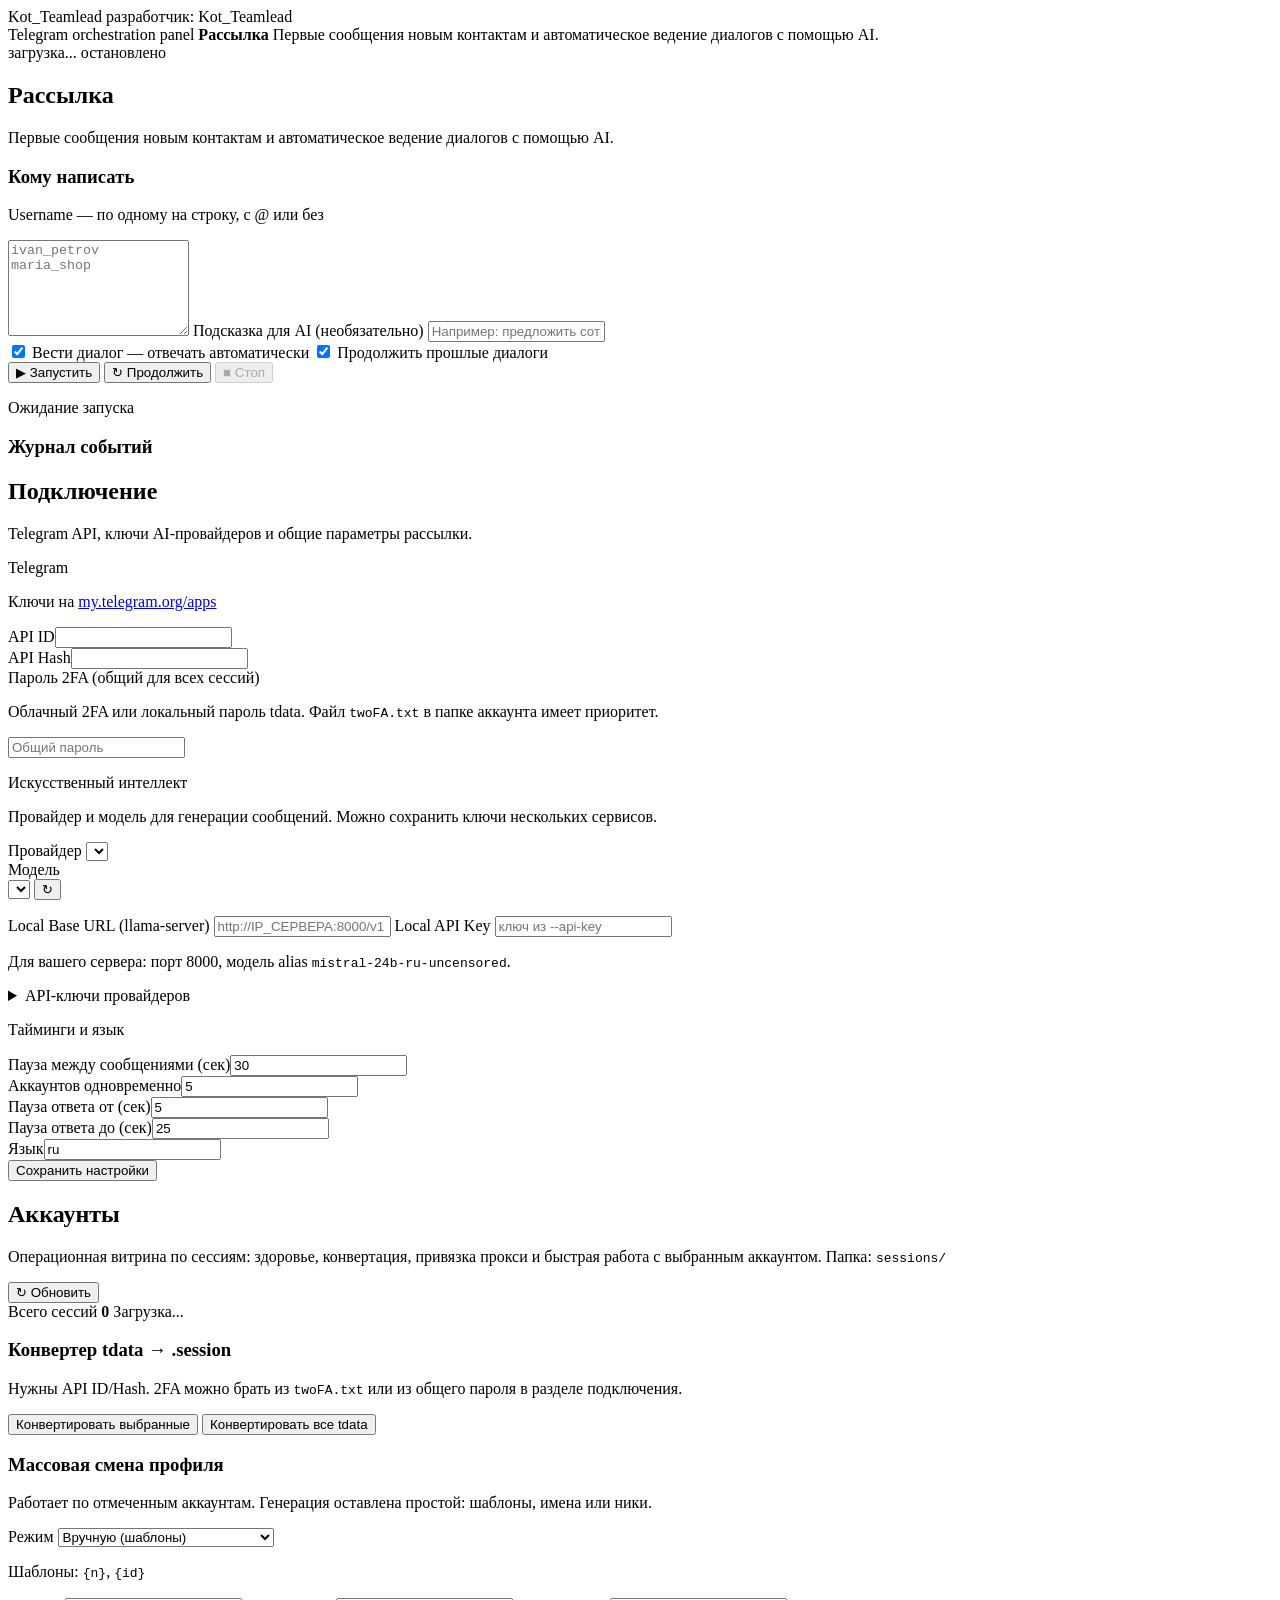
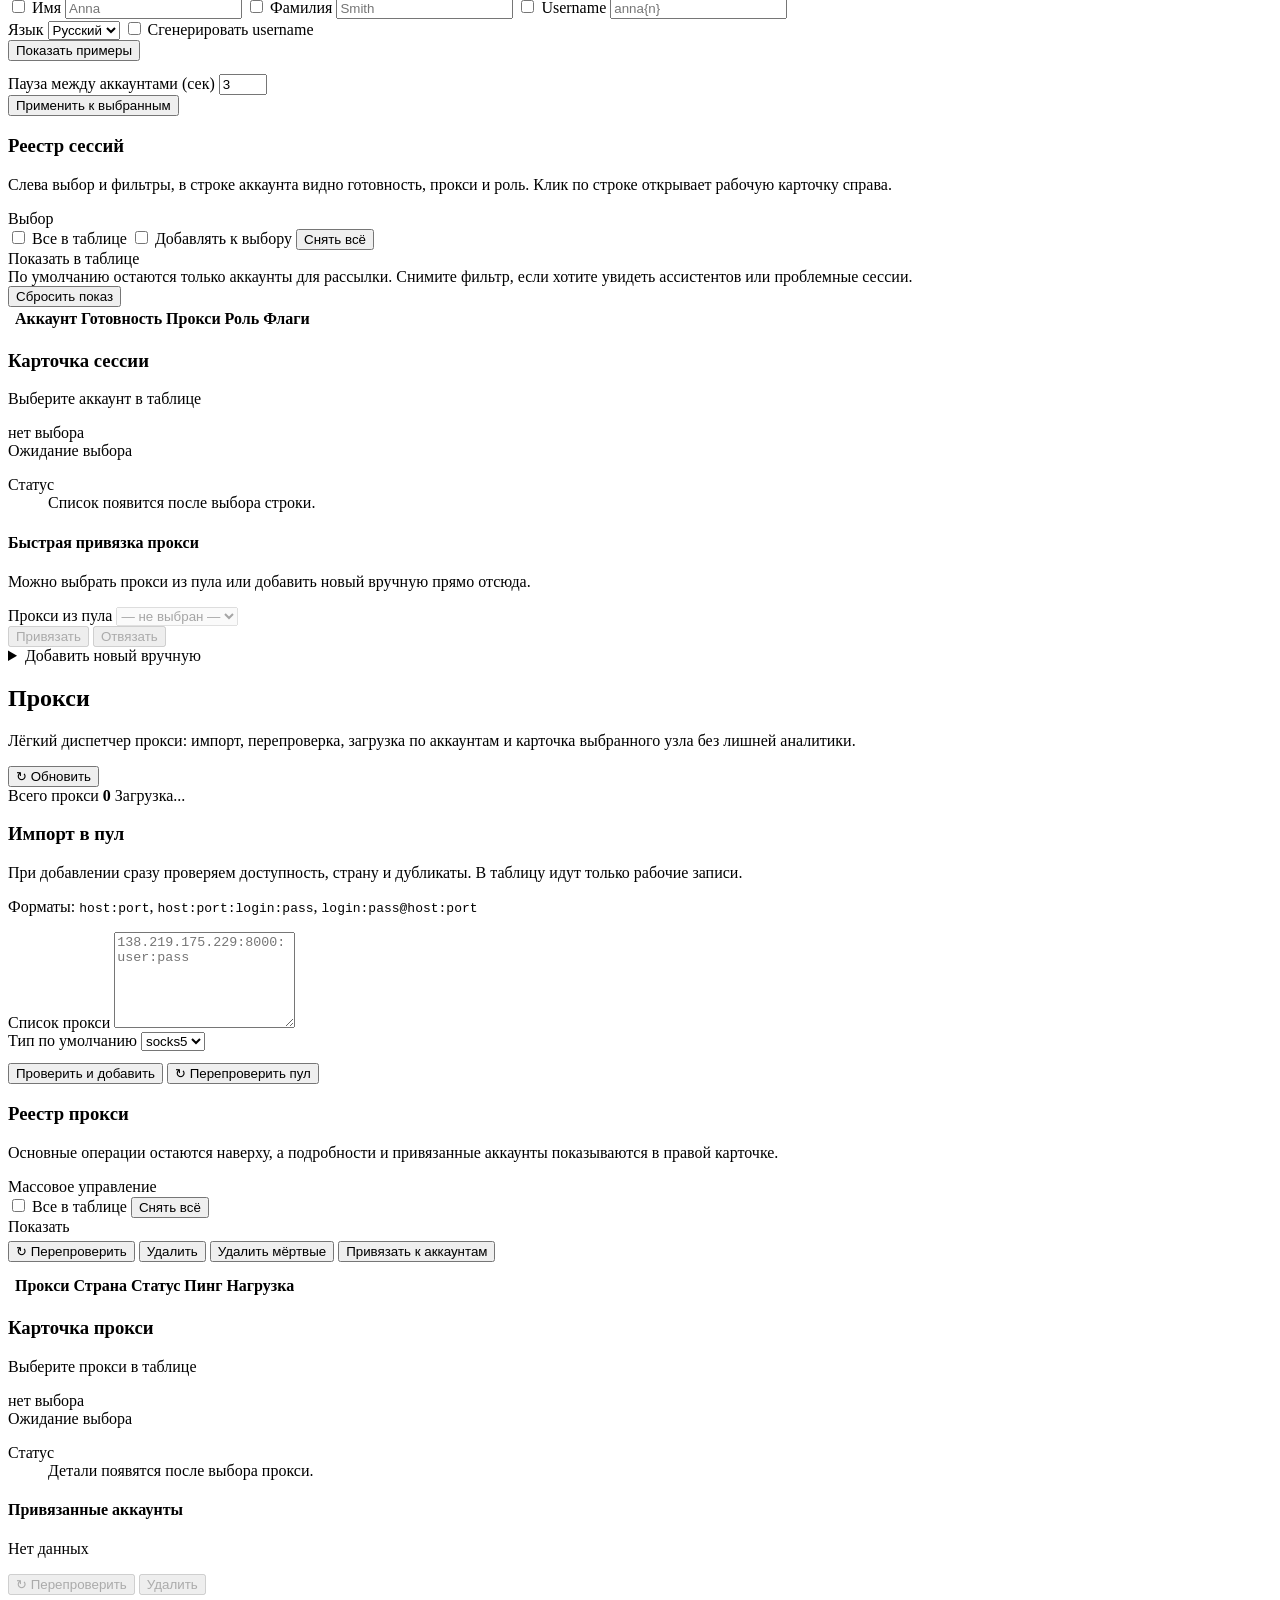
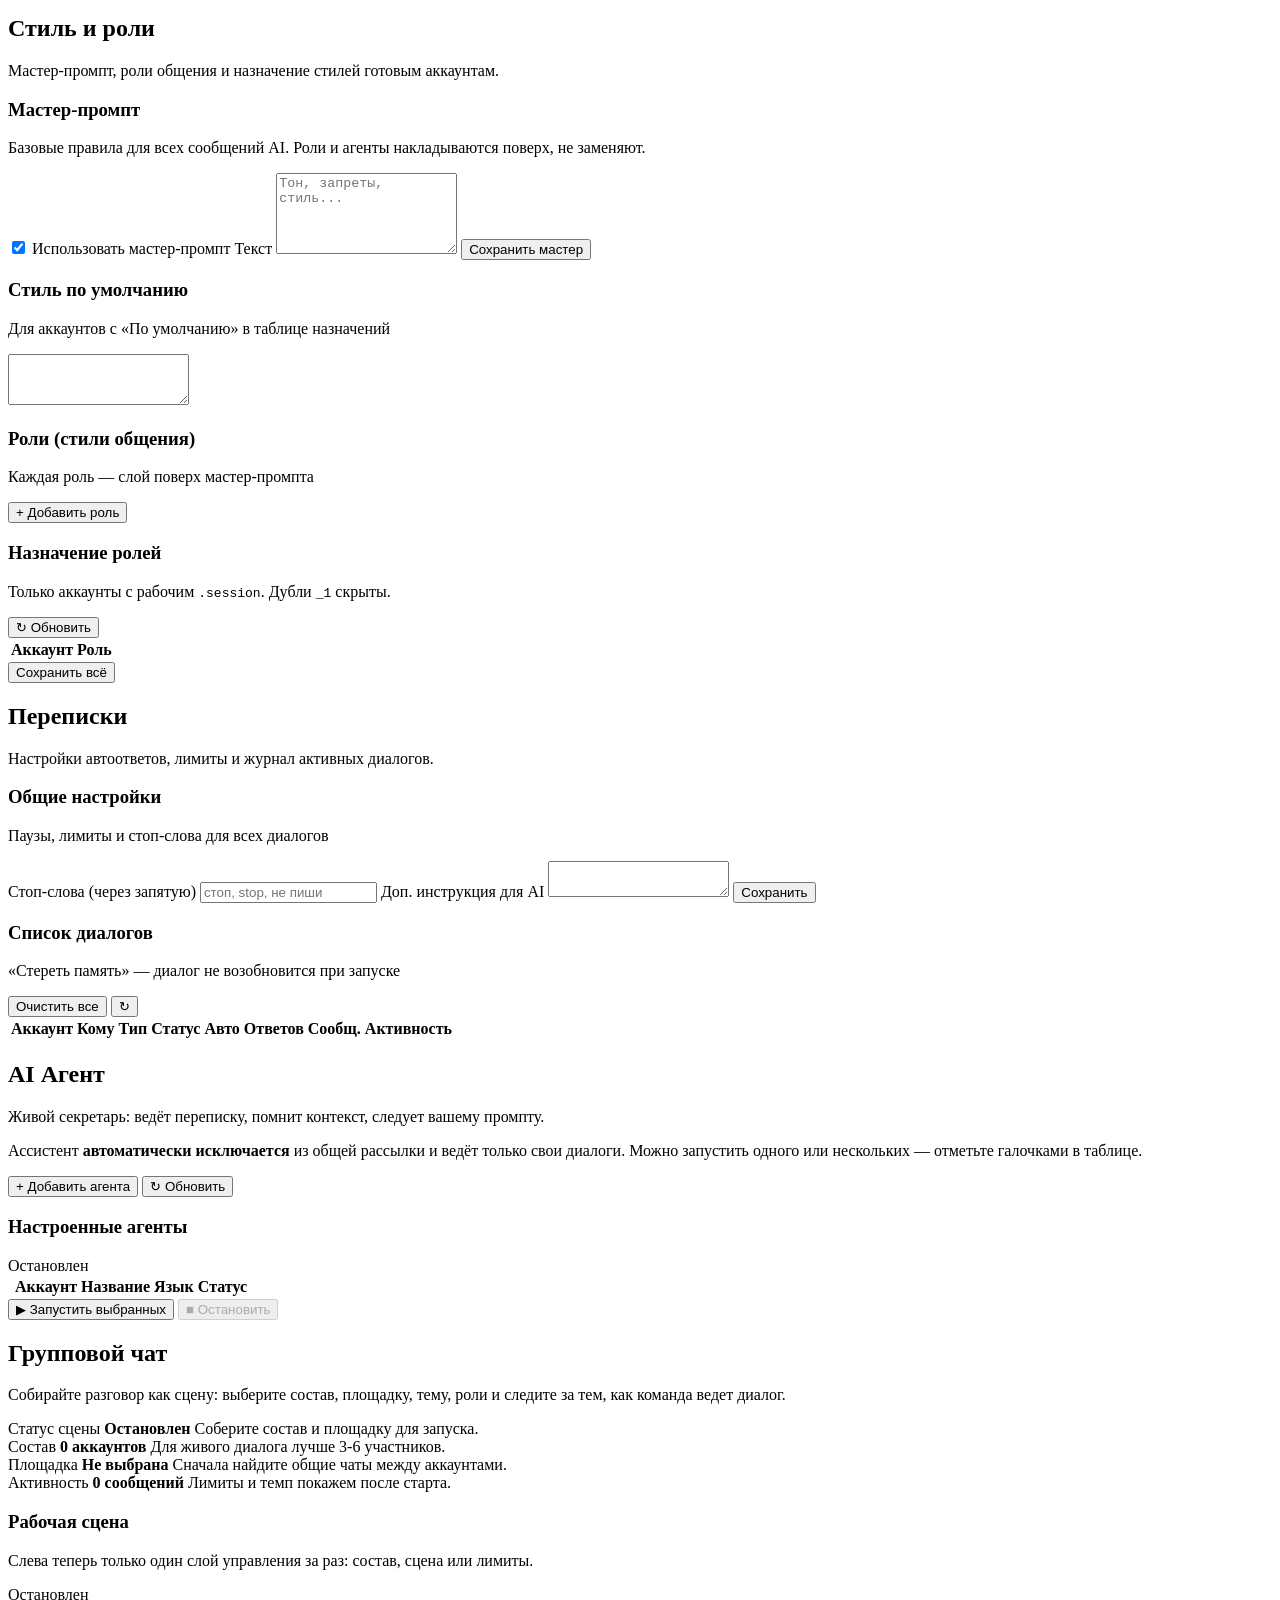
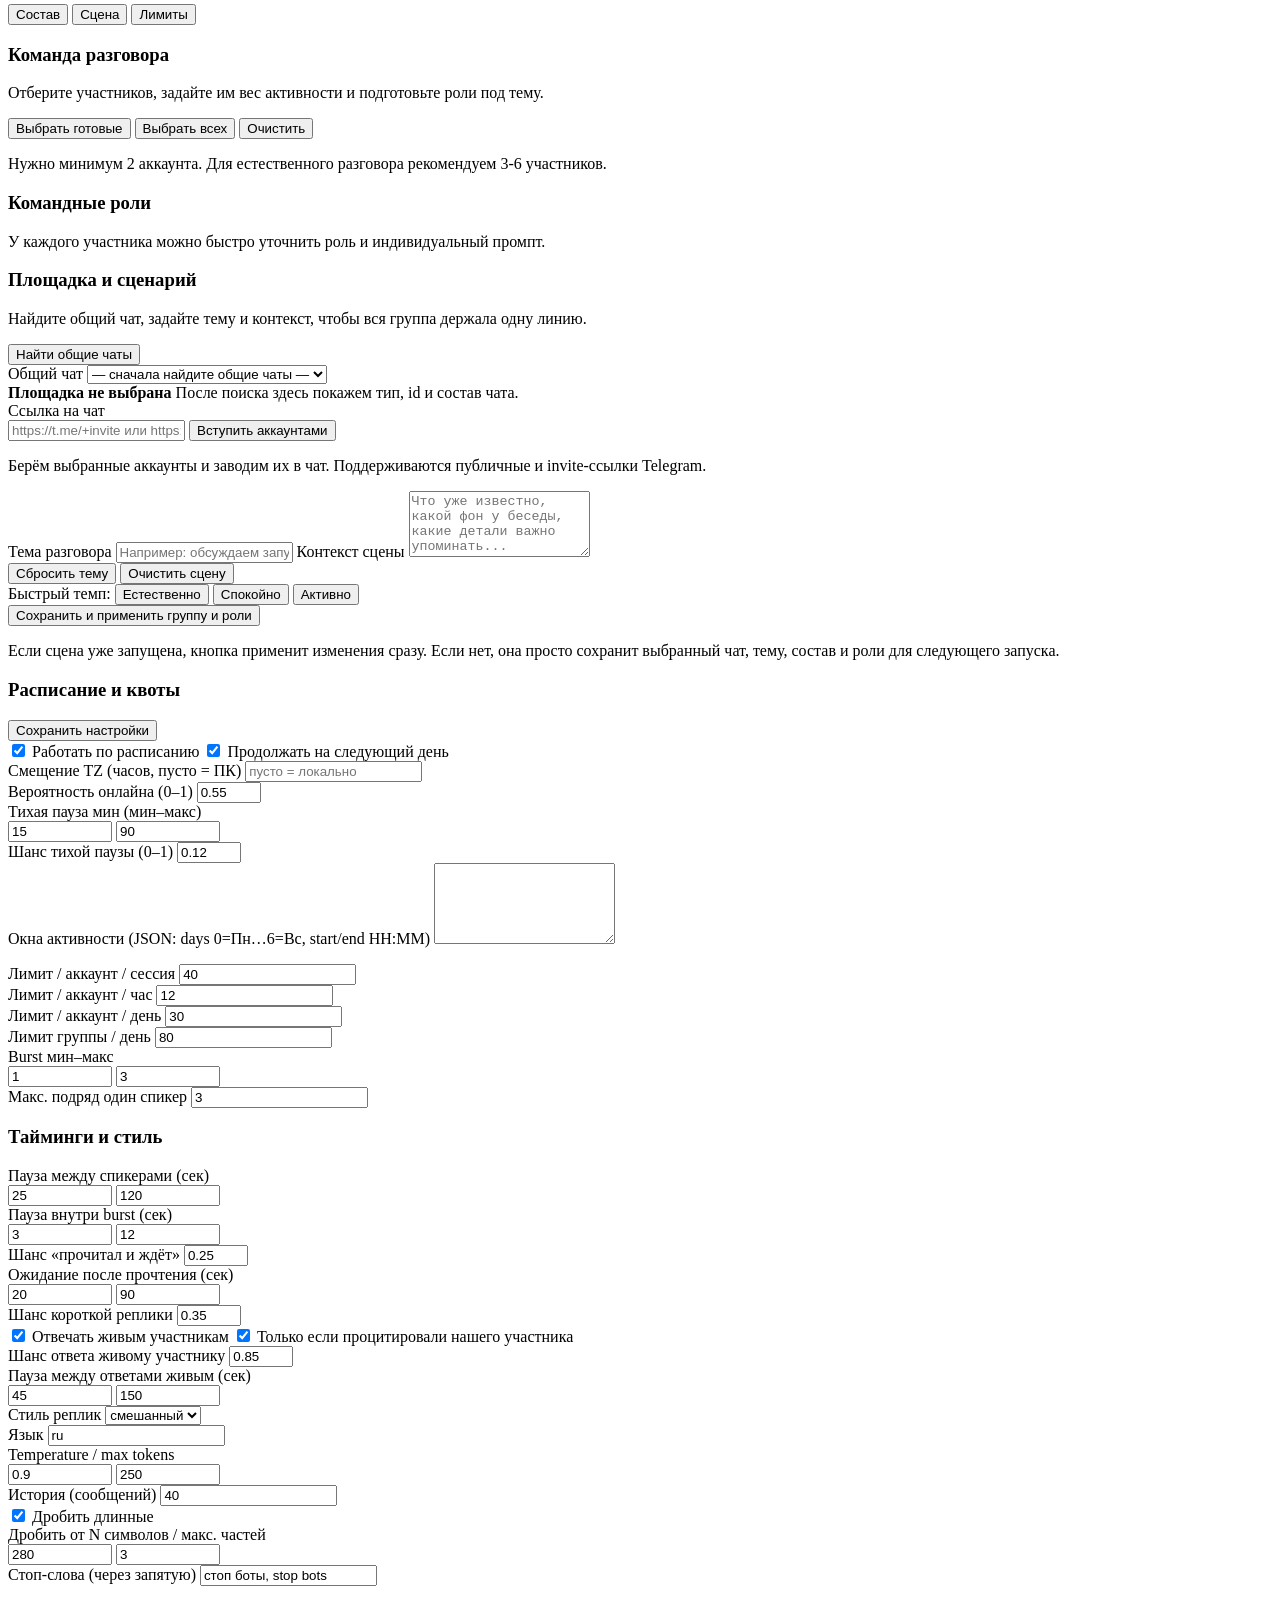
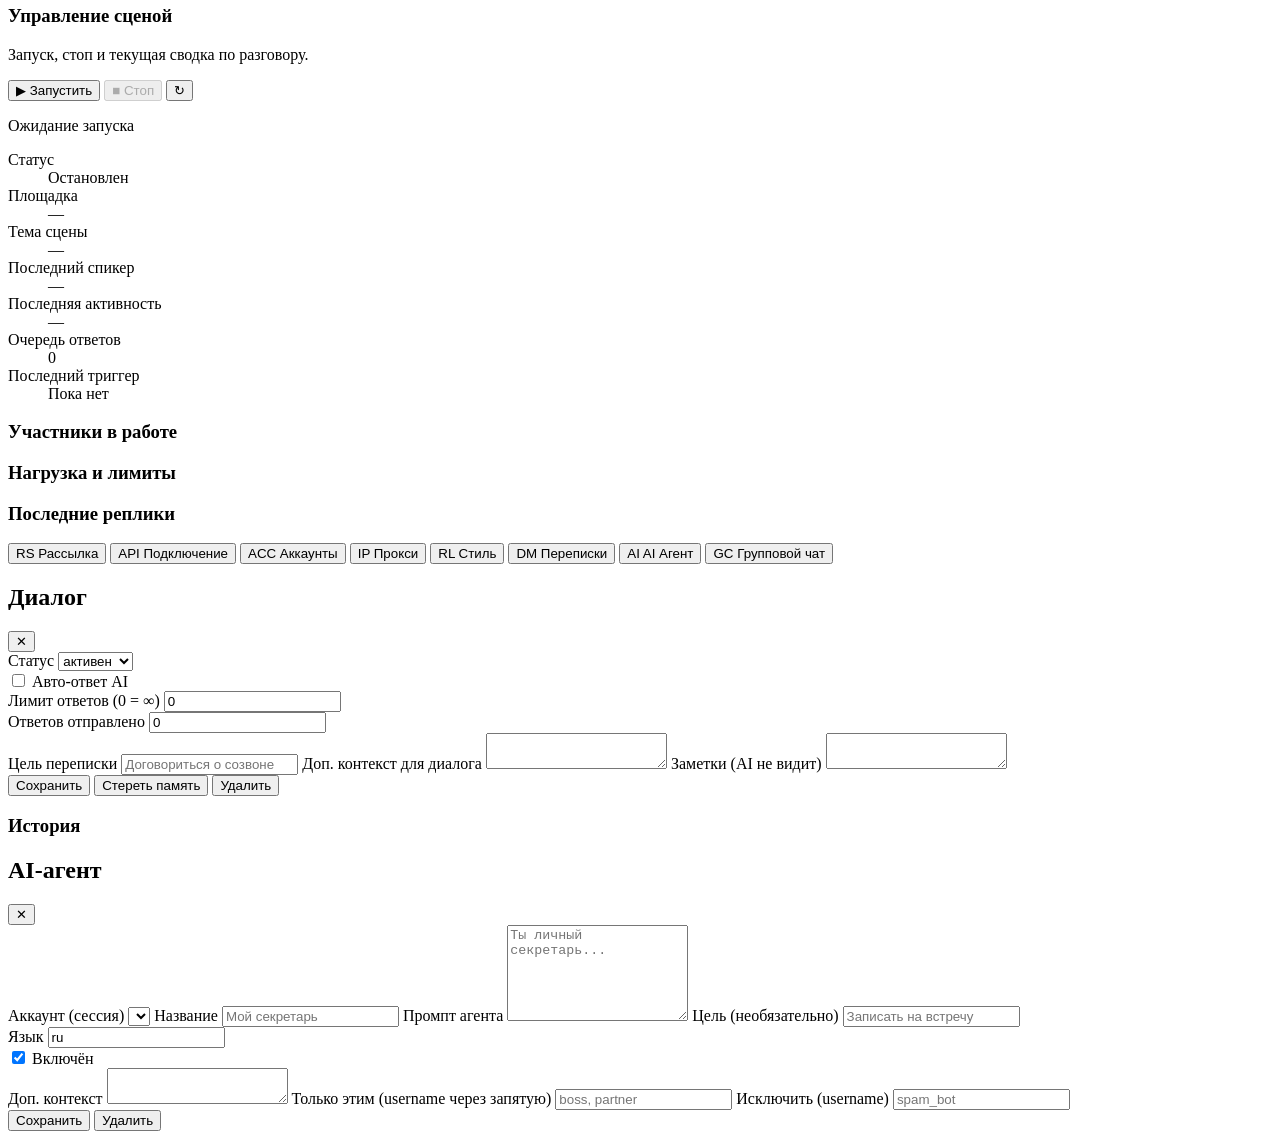
==== web/panel/index.html @ 957a6375 "Split group chat workspace into lighter subsections" ====
<!DOCTYPE html>
<html lang="ru">
<head>
  <meta charset="UTF-8">
  <meta name="viewport" content="width=device-width, initial-scale=1">
  <title>Kot_Teamlead — Telegram панель</title>
  <link rel="stylesheet" href="/static/style.css">
</head>
<body class="app">
  <header class="app-header">
    <div class="header-brand">
      <div class="brand-text">
        <span class="brand-name">Kot_Teamlead</span>
        <span class="brand-dev">разработчик: Kot_Teamlead</span>
      </div>
    </div>

    <div class="header-copy">
      <span class="page-kicker">Telegram orchestration panel</span>
      <strong id="pageTitle">Рассылка</strong>
      <span id="pageLead">Первые сообщения новым контактам и автоматическое ведение диалогов с помощью AI.</span>
    </div>

    <div class="header-meta">
      <span class="header-status" id="statusBar">загрузка...</span>
      <span class="status-pill" id="runBadge">остановлено</span>
    </div>
  </header>

  <main class="content">
      <!-- Рассылка -->
      <section class="panel active" id="panel-outreach" data-title="Рассылка">
        <header class="page-header">
          <h2>Рассылка</h2>
          <p class="lead">Первые сообщения новым контактам и автоматическое ведение диалогов с помощью AI.</p>
        </header>
        <div class="page-grid page-grid-2">
          <div class="card card-accent">
            <div class="card-header">
              <div>
                <h3>Кому написать</h3>
                <p class="hint">Username — по одному на строку, с @ или без</p>
              </div>
            </div>
            <textarea id="targets" rows="6" placeholder="ivan_petrov&#10;maria_shop"></textarea>
            <label class="label">Подсказка для AI (необязательно)</label>
            <input type="text" id="extraContext" placeholder="Например: предложить сотрудничество">
            <div class="checks">
              <label><input type="checkbox" id="enableDialog" checked> Вести диалог — отвечать автоматически</label>
              <label><input type="checkbox" id="resumeExisting" checked> Продолжить прошлые диалоги</label>
            </div>
            <div class="btn-row">
              <button class="btn primary" id="btnStart">▶ Запустить</button>
              <button class="btn ghost" id="btnResume">↻ Продолжить</button>
              <button class="btn danger" id="btnStop" disabled>■ Стоп</button>
            </div>
            <p class="stats" id="engineStats">Ожидание запуска</p>
          </div>
          <div class="card">
            <div class="card-header">
              <h3>Журнал событий</h3>
            </div>
            <pre id="logBox"></pre>
          </div>
        </div>
      </section>

      <!-- Подключение -->
      <section class="panel" id="panel-connect" data-title="Подключение">
        <header class="page-header">
          <h2>Подключение</h2>
          <p class="lead">Telegram API, ключи AI-провайдеров и общие параметры рассылки.</p>
        </header>
        <div class="page-grid">
          <div class="card">
            <p class="section-label">Telegram</p>
            <p class="hint">Ключи на <a href="https://my.telegram.org/apps" target="_blank">my.telegram.org/apps</a></p>
            <div class="grid2">
              <div><label class="label">API ID</label><input type="number" id="apiId"></div>
              <div><label class="label">API Hash</label><input type="text" id="apiHash"></div>
            </div>
            <label class="label">Пароль 2FA (общий для всех сессий)</label>
            <p class="hint">Облачный 2FA или локальный пароль tdata. Файл <code>twoFA.txt</code> в папке аккаунта имеет приоритет.</p>
            <input type="password" id="telegram2fa" placeholder="Общий пароль" autocomplete="off">
          </div>

          <div class="card card-violet">
            <p class="section-label">Искусственный интеллект</p>
            <p class="hint">Провайдер и модель для генерации сообщений. Можно сохранить ключи нескольких сервисов.</p>
            <div class="grid2">
              <div>
                <label class="label">Провайдер</label>
                <select id="llmProvider"></select>
              </div>
              <div>
                <label class="label">Модель</label>
                <div class="row-inline">
                  <select id="llmModel"></select>
                  <button type="button" class="btn btn-sm ghost" id="btnRefreshModels" title="Обновить с API">↻</button>
                </div>
              </div>
            </div>
            <p class="hint" id="llmModelHint"></p>
            <div id="localLlmBox" class="hidden" style="margin:0.75rem 0">
              <label class="label">Local Base URL (llama-server)</label>
              <input type="text" id="localBaseUrl" placeholder="http://IP_СЕРВЕРА:8000/v1">
              <label class="label">Local API Key</label>
              <input type="password" id="localKey" autocomplete="off" placeholder="ключ из --api-key">
              <p class="hint">Для вашего сервера: порт 8000, модель alias <code>mistral-24b-ru-uncensored</code>.</p>
            </div>
            <details class="llm-keys">
              <summary>API-ключи провайдеров</summary>
              <div class="grid2 llm-keys-grid">
                <div><label class="label">Grok (xAI)</label><input type="password" id="grokKey" autocomplete="off"></div>
                <div><label class="label">OpenAI</label><input type="password" id="openaiKey" autocomplete="off"></div>
                <div><label class="label">Google Gemini</label><input type="password" id="geminiKey" autocomplete="off"></div>
                <div><label class="label">Anthropic Claude</label><input type="password" id="anthropicKey" autocomplete="off"></div>
                <div><label class="label">DeepSeek</label><input type="password" id="deepseekKey" autocomplete="off"></div>
                <div><label class="label">OpenRouter</label><input type="password" id="openrouterKey" autocomplete="off"></div>
              </div>
            </details>
            <input type="hidden" id="grokModel">
          </div>

          <div class="card">
            <p class="section-label">Тайминги и язык</p>
            <div class="grid2">
              <div><label class="label">Пауза между сообщениями (сек)</label><input type="number" id="delayMsg" value="30"></div>
              <div><label class="label">Аккаунтов одновременно</label><input type="number" id="concurrent" value="5"></div>
              <div><label class="label">Пауза ответа от (сек)</label><input type="number" id="replyMin" value="5"></div>
              <div><label class="label">Пауза ответа до (сек)</label><input type="number" id="replyMax" value="25"></div>
              <div><label class="label">Язык</label><input type="text" id="language" value="ru"></div>
            </div>
            <div class="btn-row">
              <button class="btn primary" id="btnSaveConfig">Сохранить настройки</button>
            </div>
            <p id="configMsg" class="msg"></p>
          </div>
        </div>
      </section>

      <!-- Аккаунты -->
      <section class="panel" id="panel-accounts" data-title="Аккаунты">
        <header class="page-header">
          <div class="row-between" style="width:100%">
            <div>
              <h2>Аккаунты</h2>
              <p class="lead">Операционная витрина по сессиям: здоровье, конвертация, привязка прокси и быстрая работа с выбранным аккаунтом. Папка: <code id="sessionsPath">sessions/</code></p>
            </div>
            <button class="btn ghost" id="btnRefreshAccounts">↻ Обновить</button>
          </div>
        </header>

        <div class="page-grid">
          <div class="summary-strip" id="accountsSummary">
            <div class="summary-card">
              <span class="summary-label">Всего сессий</span>
              <strong class="summary-value">0</strong>
              <span class="summary-note">Загрузка...</span>
            </div>
          </div>

          <div class="dispatch-grid">
            <div class="card card-green card-nested">
              <div class="section-block-heading">
                <div>
                  <h3>Конвертер tdata → .session</h3>
                  <p class="hint">Нужны API ID/Hash. 2FA можно брать из <code>twoFA.txt</code> или из общего пароля в разделе подключения.</p>
                </div>
              </div>
              <div class="btn-row">
                <button class="btn primary" id="btnConvertSelected">Конвертировать выбранные</button>
                <button class="btn ghost" id="btnConvertAll">Конвертировать все tdata</button>
              </div>
              <p id="convertMsg" class="msg"></p>
            </div>

            <div class="card card-purple card-nested">
              <div class="section-block-heading">
                <div>
                  <h3>Массовая смена профиля</h3>
                  <p class="hint">Работает по отмеченным аккаунтам. Генерация оставлена простой: шаблоны, имена или ники.</p>
                </div>
              </div>
              <label class="label">Режим</label>
              <select id="profileGenerateMode">
                <option value="manual">Вручную (шаблоны)</option>
                <option value="names">Случайные имя + фамилия</option>
                <option value="nicks">Случайный ник (вместо имени)</option>
              </select>
              <div id="profileManualBlock">
                <p class="hint">Шаблоны: <code>{n}</code>, <code>{id}</code></p>
                <div class="profile-fields">
                  <label class="label inline-check"><input type="checkbox" id="profileChangeFirst"> Имя</label>
                  <input type="text" id="profileFirstName" placeholder="Anna">
                  <label class="label inline-check"><input type="checkbox" id="profileChangeLast"> Фамилия</label>
                  <input type="text" id="profileLastName" placeholder="Smith">
                  <label class="label inline-check"><input type="checkbox" id="profileChangeUsername"> Username</label>
                  <input type="text" id="profileUsername" placeholder="anna{n}">
                </div>
              </div>
              <div id="profileGenerateBlock" class="hidden">
                <label class="label">Язык</label>
                <select id="profileLang">
                  <option value="ru">Русский</option>
                  <option value="en">English</option>
                </select>
                <label class="label inline-check"><input type="checkbox" id="profileWithUsername"> Сгенерировать username</label>
                <div class="btn-row">
                  <button type="button" class="btn ghost" id="btnProfilePreview">Показать примеры</button>
                </div>
                <pre id="profilePreviewBox" class="profile-preview hidden"></pre>
              </div>
              <label class="label">Пауза между аккаунтами (сек)</label>
              <input type="number" id="profileDelay" value="3" min="2" max="60" style="max-width:6rem">
              <div class="btn-row">
                <button class="btn primary" id="btnBulkProfile">Применить к выбранным</button>
              </div>
              <p id="profileMsg" class="msg"></p>
            </div>
          </div>

          <div class="operations-shell">
            <div class="card operations-main">
              <div class="section-block-heading">
                <div>
                  <h3>Реестр сессий</h3>
                  <p class="hint">Слева выбор и фильтры, в строке аккаунта видно готовность, прокси и роль. Клик по строке открывает рабочую карточку справа.</p>
                </div>
              </div>

              <div class="accounts-toolbar">
                <div class="accounts-toolbar-block">
                  <span class="toolbar-label">Выбор</span>
                  <div class="accounts-toolbar-row">
                    <label class="inline-check"><input type="checkbox" id="chkSelectAllAccounts"> Все в таблице</label>
                    <label class="inline-check" title="Иначе новый фильтр заменяет выбор"><input type="checkbox" id="chkSelectAdditive"> Добавлять к выбору</label>
                    <button type="button" class="btn btn-sm ghost" id="btnClearAccountSelection">Снять всё</button>
                    <span class="accounts-selected-hint" id="accountsSelectedHint"></span>
                  </div>
                  <div class="filter-chips" id="accountSelectChips"></div>
                </div>
                <div class="accounts-toolbar-block">
                  <span class="toolbar-label">Показать в таблице</span>
                  <p class="hint" style="margin:0">По умолчанию остаются только аккаунты для рассылки. Снимите фильтр, если хотите увидеть ассистентов или проблемные сессии.</p>
                  <div class="filter-checks" id="accountViewFilters"></div>
                  <button type="button" class="btn btn-sm ghost" id="btnResetViewFilters">Сбросить показ</button>
                </div>
              </div>

              <div class="table-wrap operations-table">
                <table>
                  <thead><tr><th></th><th>Аккаунт</th><th>Готовность</th><th>Прокси</th><th>Роль</th><th>Флаги</th></tr></thead>
                  <tbody id="accountsTable"></tbody>
                </table>
              </div>
            </div>

            <aside class="card detail-card">
              <div class="detail-header">
                <div>
                  <h3>Карточка сессии</h3>
                  <p id="proxyAccountLabel" class="hint">Выберите аккаунт в таблице</p>
                </div>
                <span class="chip muted" id="sessionDetailBadge">нет выбора</span>
              </div>
              <div class="detail-badges" id="sessionDetailMeta">
                <span class="chip muted">Ожидание выбора</span>
              </div>
              <dl class="detail-list" id="sessionDetailList">
                <div><dt>Статус</dt><dd>Список появится после выбора строки.</dd></div>
              </dl>

              <div class="detail-section">
                <h4>Быстрая привязка прокси</h4>
                <p class="hint">Можно выбрать прокси из пула или добавить новый вручную прямо отсюда.</p>
              </div>
              <label class="label">Прокси из пула</label>
              <select id="proxyPoolSelect" disabled>
                <option value="">— не выбран —</option>
              </select>
              <div class="btn-row">
                <button class="btn primary" id="btnBindProxy" disabled>Привязать</button>
                <button class="btn ghost" id="btnClearProxy" disabled>Отвязать</button>
              </div>

              <details class="inline-details">
                <summary>Добавить новый вручную</summary>
                <label class="label">Тип</label>
                <select id="proxyType">
                  <option value="socks5">socks5</option>
                  <option value="socks4">socks4</option>
                  <option value="http">http</option>
                </select>
                <label class="label">Адрес</label>
                <input type="text" id="proxyHost" placeholder="127.0.0.1">
                <label class="label">Порт</label>
                <input type="number" id="proxyPort" placeholder="1080">
                <label class="label">Логин</label>
                <input type="text" id="proxyUser">
                <label class="label">Пароль</label>
                <input type="password" id="proxyPass">
                <div class="btn-row">
                  <button class="btn ghost" id="btnSaveProxy" disabled>Сохранить и привязать</button>
                </div>
              </details>
            </aside>
          </div>
        </div>
      </section>

      <!-- Прокси -->
      <section class="panel" id="panel-proxies" data-title="Прокси">
        <header class="page-header">
          <div class="row-between" style="width:100%">
            <div>
              <h2>Прокси</h2>
              <p class="lead">Лёгкий диспетчер прокси: импорт, перепроверка, загрузка по аккаунтам и карточка выбранного узла без лишней аналитики.</p>
            </div>
            <button class="btn ghost" id="btnRefreshProxyPool">↻ Обновить</button>
          </div>
        </header>

        <div class="page-grid">
          <div class="summary-strip" id="proxySummary">
            <div class="summary-card">
              <span class="summary-label">Всего прокси</span>
              <strong class="summary-value">0</strong>
              <span class="summary-note">Загрузка...</span>
            </div>
          </div>

          <div class="card card-green">
            <div class="section-block-heading">
              <div>
                <h3>Импорт в пул</h3>
                <p class="hint">При добавлении сразу проверяем доступность, страну и дубликаты. В таблицу идут только рабочие записи.</p>
              </div>
            </div>
            <p class="hint">Форматы: <code>host:port</code>, <code>host:port:login:pass</code>, <code>login:pass@host:port</code></p>
            <div class="grid2">
              <div>
                <label class="label">Список прокси</label>
                <textarea id="proxyPoolImport" rows="6" placeholder="138.219.175.229:8000:user:pass"></textarea>
              </div>
              <div>
                <label class="label">Тип по умолчанию</label>
                <select id="proxyPoolType">
                  <option value="socks5">socks5</option>
                  <option value="socks4">socks4</option>
                  <option value="http">http</option>
                </select>
                <div class="btn-row" style="margin-top:0.75rem">
                  <button class="btn primary" id="btnImportProxyPool">Проверить и добавить</button>
                  <button class="btn ghost" id="btnRecheckProxyPool">↻ Перепроверить пул</button>
                </div>
                <p id="proxyPoolMsg" class="msg"></p>
              </div>
            </div>
          </div>

          <div class="operations-shell">
            <div class="card operations-main">
              <div class="section-block-heading">
                <div>
                  <h3>Реестр прокси</h3>
                  <p class="hint">Основные операции остаются наверху, а подробности и привязанные аккаунты показываются в правой карточке.</p>
                </div>
              </div>

              <div class="accounts-toolbar proxy-pool-toolbar" style="margin:0;padding:0;border:none;background:transparent">
                <div class="accounts-toolbar-block">
                  <span class="toolbar-label">Массовое управление</span>
                  <div class="accounts-toolbar-row">
                    <label class="inline-check"><input type="checkbox" id="chkSelectAllProxies"> Все в таблице</label>
                    <button type="button" class="btn btn-sm ghost" id="btnClearProxySelection">Снять всё</button>
                    <span class="accounts-selected-hint" id="proxySelectedHint"></span>
                  </div>
                  <div class="filter-chips" id="proxySelectChips"></div>
                </div>
                <div class="accounts-toolbar-block">
                  <span class="toolbar-label">Показать</span>
                  <div class="filter-checks" id="proxyViewFilters"></div>
                  <div class="btn-row" style="margin:0.35rem 0 0">
                    <button type="button" class="btn btn-sm ghost" id="btnProxyRecheckSelected">↻ Перепроверить</button>
                    <button type="button" class="btn btn-sm danger" id="btnProxyDeleteSelected">Удалить</button>
                    <button type="button" class="btn btn-sm danger" id="btnProxyPurgeDead">Удалить мёртвые</button>
                    <button type="button" class="btn btn-sm primary" id="btnProxyAutoBind">Привязать к аккаунтам</button>
                  </div>
                </div>
              </div>

              <div class="table-wrap operations-table" style="margin-top:0.75rem">
                <table>
                  <thead>
                    <tr><th></th><th>Прокси</th><th>Страна</th><th>Статус</th><th>Пинг</th><th>Нагрузка</th><th></th></tr>
                  </thead>
                  <tbody id="proxyPoolTable"></tbody>
                </table>
              </div>
            </div>

            <aside class="card detail-card">
              <div class="detail-header">
                <div>
                  <h3>Карточка прокси</h3>
                  <p class="hint" id="proxyDetailTitle">Выберите прокси в таблице</p>
                </div>
                <span class="chip muted" id="proxyDetailBadge">нет выбора</span>
              </div>
              <div class="detail-badges" id="proxyDetailMeta">
                <span class="chip muted">Ожидание выбора</span>
              </div>
              <dl class="detail-list" id="proxyDetailList">
                <div><dt>Статус</dt><dd>Детали появятся после выбора прокси.</dd></div>
              </dl>
              <div class="detail-section">
                <h4>Привязанные аккаунты</h4>
                <p class="hint" id="proxyDetailAccounts">Нет данных</p>
              </div>
              <div class="btn-row">
                <button type="button" class="btn ghost" id="btnProxyDetailRecheck" disabled>↻ Перепроверить</button>
                <button type="button" class="btn danger" id="btnProxyDetailDelete" disabled>Удалить</button>
              </div>
            </div>
          </div>
        </div>
      </section>

      <!-- Стиль -->
      <section class="panel" id="panel-roles" data-title="Стиль и роли">
        <header class="page-header">
          <h2>Стиль и роли</h2>
          <p class="lead">Мастер-промпт, роли общения и назначение стилей готовым аккаунтам.</p>
        </header>
        <div class="page-grid">
          <div class="card card-violet">
            <h3>Мастер-промпт</h3>
            <p class="hint">Базовые правила для всех сообщений AI. Роли и агенты накладываются поверх, не заменяют.</p>
            <label class="inline-check"><input type="checkbox" id="masterEnabled" checked> Использовать мастер-промпт</label>
            <label class="label">Текст</label>
            <textarea id="masterPrompt" rows="5" placeholder="Тон, запреты, стиль..."></textarea>
            <button class="btn primary" id="btnSaveMaster">Сохранить мастер</button>
            <p id="masterMsg" class="msg"></p>
          </div>

          <div class="card">
            <h3>Стиль по умолчанию</h3>
            <p class="hint">Для аккаунтов с «По умолчанию» в таблице назначений</p>
            <textarea id="defaultRole" rows="3"></textarea>
          </div>

          <div class="card">
            <div class="card-header">
              <div>
                <h3>Роли (стили общения)</h3>
                <p class="hint">Каждая роль — слой поверх мастер-промпта</p>
              </div>
              <button class="btn ghost" id="btnAddGroup">+ Добавить роль</button>
            </div>
            <div id="roleGroups"></div>
          </div>

          <div class="card">
            <div class="card-header">
              <div>
                <h3>Назначение ролей</h3>
                <p class="hint">Только аккаунты с рабочим <code>.session</code>. Дубли <code>_1</code> скрыты.</p>
              </div>
              <button class="btn ghost" id="btnRefreshRoleAssign">↻ Обновить</button>
            </div>
            <div class="table-wrap">
              <table>
                <thead><tr><th>Аккаунт</th><th>Роль</th></tr></thead>
                <tbody id="roleAssignTable"></tbody>
              </table>
            </div>
            <div class="btn-row">
              <button class="btn primary" id="btnSaveRoles">Сохранить всё</button>
            </div>
            <p id="rolesMsg" class="msg"></p>
          </div>
        </div>
      </section>

      <!-- Переписки -->
      <section class="panel" id="panel-dialogs" data-title="Переписки">
        <header class="page-header">
          <h2>Переписки</h2>
          <p class="lead">Настройки автоответов, лимиты и журнал активных диалогов.</p>
        </header>
        <div class="page-grid">
          <div class="card">
            <h3>Общие настройки</h3>
            <p class="hint">Паузы, лимиты и стоп-слова для всех диалогов</p>
            <div class="grid2" id="dialogSettingsForm"></div>
            <label class="label">Стоп-слова (через запятую)</label>
            <input type="text" id="ignoreKeywords" placeholder="стоп, stop, не пиши">
            <label class="label">Доп. инструкция для AI</label>
            <textarea id="globalExtraPrompt" rows="2"></textarea>
            <button class="btn primary" id="btnSaveDialogSettings">Сохранить</button>
            <p id="dialogSettingsMsg" class="msg"></p>
          </div>

          <div class="card">
            <div class="card-header">
              <div>
                <h3>Список диалогов</h3>
                <p class="hint">«Стереть память» — диалог не возобновится при запуске</p>
              </div>
              <div class="btn-row" style="margin:0">
                <button class="btn danger btn-sm" id="btnClearAllDialogs">Очистить все</button>
                <button class="btn ghost btn-sm" id="btnRefreshDialogs">↻</button>
              </div>
            </div>
            <div class="table-wrap">
              <table>
                <thead>
                  <tr>
                    <th>Аккаунт</th><th>Кому</th><th>Тип</th><th>Статус</th><th>Авто</th>
                    <th>Ответов</th><th>Сообщ.</th><th>Активность</th><th></th>
                  </tr>
                </thead>
                <tbody id="dialogsTable"></tbody>
              </table>
            </div>
          </div>
        </div>
      </section>

      <!-- AI Агент -->
      <section class="panel" id="panel-agents" data-title="AI Агент">
        <header class="page-header">
          <h2>AI Агент</h2>
          <p class="lead">Живой секретарь: ведёт переписку, помнит контекст, следует вашему промпту.</p>
        </header>
        <div class="page-grid">
          <div class="card card-accent">
            <p class="hint">Ассистент <strong>автоматически исключается</strong> из общей рассылки и ведёт только свои диалоги. Можно запустить одного или нескольких — отметьте галочками в таблице.</p>
            <div class="btn-row">
              <button class="btn primary" id="btnAddAgent">+ Добавить агента</button>
              <button class="btn ghost" id="btnRefreshAgents">↻ Обновить</button>
            </div>
          </div>

          <div class="card">
            <div class="card-header">
              <div>
                <h3>Настроенные агенты</h3>
                <span class="chip" id="agentStats">Остановлен</span>
              </div>
            </div>
            <div class="table-wrap">
              <table>
                <thead>
                  <tr>
                    <th></th><th>Аккаунт</th><th>Название</th><th>Язык</th><th>Статус</th><th></th>
                  </tr>
                </thead>
                <tbody id="agentsTable"></tbody>
              </table>
            </div>
            <div class="btn-row">
              <button class="btn primary" id="btnStartAgents">▶ Запустить выбранных</button>
              <button class="btn danger" id="btnStopAgents" disabled>■ Остановить</button>
            </div>
            <p id="agentsMsg" class="msg"></p>
          </div>
        </div>
      </section>

      <!-- Групповой чат -->
      <section class="panel" id="panel-groupchat" data-title="Групповой чат">
        <header class="page-header">
          <h2>Групповой чат</h2>
          <p class="lead">Собирайте разговор как сцену: выберите состав, площадку, тему, роли и следите за тем, как команда ведет диалог.</p>
        </header>
        <div class="summary-strip">
          <article class="summary-card">
            <span class="summary-label">Статус сцены</span>
            <strong class="summary-value" id="groupChatSummaryStatus">Остановлен</strong>
            <span class="summary-note" id="groupChatSummaryStatusNote">Соберите состав и площадку для запуска.</span>
          </article>
          <article class="summary-card">
            <span class="summary-label">Состав</span>
            <strong class="summary-value" id="groupChatSummaryAccounts">0 аккаунтов</strong>
            <span class="summary-note" id="groupChatSummaryAccountsNote">Для живого диалога лучше 3-6 участников.</span>
          </article>
          <article class="summary-card">
            <span class="summary-label">Площадка</span>
            <strong class="summary-value" id="groupChatSummaryVenue">Не выбрана</strong>
            <span class="summary-note" id="groupChatSummaryVenueNote">Сначала найдите общие чаты между аккаунтами.</span>
          </article>
          <article class="summary-card">
            <span class="summary-label">Активность</span>
            <strong class="summary-value" id="groupChatSummaryVolume">0 сообщений</strong>
            <span class="summary-note" id="groupChatSummaryVolumeNote">Лимиты и темп покажем после старта.</span>
          </article>
        </div>

        <div class="operations-shell group-chat-shell">
          <div class="operations-main group-chat-main">
            <div class="card card-accent group-chat-overview">
              <div class="section-block-heading">
                <div>
                  <h3>Рабочая сцена</h3>
                  <p class="hint">Слева теперь только один слой управления за раз: состав, сцена или лимиты.</p>
                </div>
                <div class="detail-badges">
                  <span class="chip" id="groupChatStats">Остановлен</span>
                </div>
              </div>
              <div class="group-chat-subnav" id="groupChatSubnav">
                <button type="button" class="btn ghost active" data-gc-nav="team">Состав</button>
                <button type="button" class="btn ghost" data-gc-nav="scene">Сцена</button>
                <button type="button" class="btn ghost" data-gc-nav="limits">Лимиты</button>
              </div>
            </div>

            <div class="group-chat-section active" data-gc-section="team">
              <div class="card card-accent">
                <div class="section-block-heading">
                  <div>
                    <h3>Команда разговора</h3>
                    <p class="hint">Отберите участников, задайте им вес активности и подготовьте роли под тему.</p>
                  </div>
                </div>
                <div class="btn-row">
                  <button class="btn ghost" id="btnGroupChatSelectReady">Выбрать готовые</button>
                  <button class="btn ghost" id="btnGroupChatSelectAll">Выбрать всех</button>
                  <button class="btn ghost" id="btnGroupChatClearSelection">Очистить</button>
                </div>
                <p class="hint" id="groupChatSelectionHint">Нужно минимум 2 аккаунта. Для естественного разговора рекомендуем 3-6 участников.</p>
                <div class="group-chat-accounts-grid" id="groupChatAccountsGrid"></div>
              </div>

              <div class="card">
                <div class="section-block-heading">
                  <div>
                    <h3>Командные роли</h3>
                    <p class="hint">У каждого участника можно быстро уточнить роль и индивидуальный промпт.</p>
                  </div>
                </div>
                <div id="groupChatRolesBox"></div>
              </div>
            </div>

            <div class="group-chat-section" data-gc-section="scene">
              <div class="card">
                <div class="section-block-heading">
                  <div>
                    <h3>Площадка и сценарий</h3>
                    <p class="hint">Найдите общий чат, задайте тему и контекст, чтобы вся группа держала одну линию.</p>
                  </div>
                  <button class="btn ghost" id="btnFindCommonChats">Найти общие чаты</button>
                </div>
                <label class="label">Общий чат</label>
                <select id="groupChatSelect">
                  <option value="">— сначала найдите общие чаты —</option>
                </select>
                <div class="group-chat-venue-preview" id="groupChatVenueMeta">
                  <strong>Площадка не выбрана</strong>
                  <span>После поиска здесь покажем тип, id и состав чата.</span>
                </div>
                <label class="label">Ссылка на чат</label>
                <div class="btn-row">
                  <input type="text" id="groupChatJoinLink" placeholder="https://t.me/+invite или https://t.me/public_chat">
                  <button class="btn ghost" id="btnGroupChatJoinLink">Вступить аккаунтами</button>
                </div>
                <p class="hint">Берём выбранные аккаунты и заводим их в чат. Поддерживаются публичные и invite-ссылки Telegram.</p>
                <label class="label">Тема разговора</label>
                <input type="text" id="groupChatTopic" placeholder="Например: обсуждаем запуск продукта">
                <label class="label">Контекст сцены</label>
                <textarea id="groupChatExtra" rows="4" placeholder="Что уже известно, какой фон у беседы, какие детали важно упоминать..."></textarea>
                <div class="btn-row">
                  <button type="button" class="btn ghost" id="btnGroupChatResetTopic">Сбросить тему</button>
                  <button type="button" class="btn ghost" id="btnGroupChatClearScene">Очистить сцену</button>
                </div>
                <div class="group-chat-presets">
                  <span class="hint">Быстрый темп:</span>
                  <button type="button" class="btn ghost gc-preset" data-preset="natural">Естественно</button>
                  <button type="button" class="btn ghost gc-preset" data-preset="calm">Спокойно</button>
                  <button type="button" class="btn ghost gc-preset" data-preset="active">Активно</button>
                </div>
                <div class="btn-row">
                  <button type="button" class="btn primary" id="btnApplyGroupChatScene">Сохранить и применить группу и роли</button>
                </div>
                <p class="hint">Если сцена уже запущена, кнопка применит изменения сразу. Если нет, она просто сохранит выбранный чат, тему, состав и роли для следующего запуска.</p>
              </div>
            </div>

            <div class="group-chat-section" data-gc-section="limits">
              <div class="page-grid">
                <div class="card">
                  <div class="card-header">
                    <h3>Расписание и квоты</h3>
                    <button class="btn btn-sm primary" id="btnSaveGroupChatSettings">Сохранить настройки</button>
                  </div>
                  <div class="grid2">
                    <label class="inline-check"><input type="checkbox" id="gc_use_schedule" checked> Работать по расписанию</label>
                    <label class="inline-check"><input type="checkbox" id="gc_resume_next_day" checked> Продолжать на следующий день</label>
                    <div>
                      <label class="label">Смещение TZ (часов, пусто = ПК)</label>
                      <input type="number" id="gc_timezone_offset_hours" step="0.5" placeholder="пусто = локально">
                    </div>
                    <div>
                      <label class="label">Вероятность онлайна (0–1)</label>
                      <input type="number" id="gc_online_probability" min="0" max="1" step="0.05" value="0.55">
                    </div>
                    <div>
                      <label class="label">Тихая пауза мин (мин–макс)</label>
                      <div class="btn-row">
                        <input type="number" id="gc_quiet_break_min_min" value="15" style="width:6rem">
                        <input type="number" id="gc_quiet_break_max_min" value="90" style="width:6rem">
                      </div>
                    </div>
                    <div>
                      <label class="label">Шанс тихой паузы (0–1)</label>
                      <input type="number" id="gc_quiet_break_chance" min="0" max="1" step="0.01" value="0.12">
                    </div>
                  </div>
                  <label class="label">Окна активности (JSON: days 0=Пн…6=Вс, start/end HH:MM)</label>
                  <textarea id="gc_activity_windows" rows="5"></textarea>
                  <div class="grid2" style="margin-top:1rem">
                    <div>
                      <label class="label">Лимит / аккаунт / сессия</label>
                      <input type="number" id="gc_max_messages_per_account_session" value="40">
                    </div>
                    <div>
                      <label class="label">Лимит / аккаунт / час</label>
                      <input type="number" id="gc_max_messages_per_account_hour" value="12">
                    </div>
                    <div>
                      <label class="label">Лимит / аккаунт / день</label>
                      <input type="number" id="gc_max_messages_per_account_day" value="30">
                    </div>
                    <div>
                      <label class="label">Лимит группы / день</label>
                      <input type="number" id="gc_max_messages_group_day" value="80">
                    </div>
                    <div>
                      <label class="label">Burst мин–макс</label>
                      <div class="btn-row">
                        <input type="number" id="gc_burst_min" value="1" style="width:6rem">
                        <input type="number" id="gc_burst_max" value="3" style="width:6rem">
                      </div>
                    </div>
                    <div>
                      <label class="label">Макс. подряд один спикер</label>
                      <input type="number" id="gc_max_consecutive_same_speaker" value="3">
                    </div>
                  </div>
                </div>

                <div class="card">
                  <div class="card-header"><h3>Тайминги и стиль</h3></div>
                  <div class="grid2">
                    <div>
                      <label class="label">Пауза между спикерами (сек)</label>
                      <div class="btn-row">
                        <input type="number" id="gc_delay_between_speakers_min_sec" value="25" style="width:6rem">
                        <input type="number" id="gc_delay_between_speakers_max_sec" value="120" style="width:6rem">
                      </div>
                    </div>
                    <div>
                      <label class="label">Пауза внутри burst (сек)</label>
                      <div class="btn-row">
                        <input type="number" id="gc_delay_within_burst_min_sec" value="3" style="width:6rem">
                        <input type="number" id="gc_delay_within_burst_max_sec" value="12" style="width:6rem">
                      </div>
                    </div>
                    <div>
                      <label class="label">Шанс «прочитал и ждёт»</label>
                      <input type="number" id="gc_read_and_wait_chance" min="0" max="1" step="0.05" value="0.25">
                    </div>
                    <div>
                      <label class="label">Ожидание после прочтения (сек)</label>
                      <div class="btn-row">
                        <input type="number" id="gc_read_and_wait_min_sec" value="20" style="width:6rem">
                        <input type="number" id="gc_read_and_wait_max_sec" value="90" style="width:6rem">
                      </div>
                    </div>
                    <div>
                      <label class="label">Шанс короткой реплики</label>
                      <input type="number" id="gc_short_reply_chance" min="0" max="1" step="0.05" value="0.35">
                    </div>
                    <label class="inline-check"><input type="checkbox" id="gc_reply_to_humans_enabled" checked> Отвечать живым участникам</label>
                    <label class="inline-check"><input type="checkbox" id="gc_reply_to_humans_only_on_quote" checked> Только если процитировали нашего участника</label>
                    <div>
                      <label class="label">Шанс ответа живому участнику</label>
                      <input type="number" id="gc_reply_to_humans_chance" min="0" max="1" step="0.05" value="0.85">
                    </div>
                    <div>
                      <label class="label">Пауза между ответами живым (сек)</label>
                      <div class="btn-row">
                        <input type="number" id="gc_reply_to_humans_cooldown_min_sec" value="45" style="width:6rem">
                        <input type="number" id="gc_reply_to_humans_cooldown_max_sec" value="150" style="width:6rem">
                      </div>
                    </div>
                    <div>
                      <label class="label">Стиль реплик</label>
                      <select id="gc_reply_style">
                        <option value="mixed">смешанный</option>
                        <option value="short">короткие</option>
                        <option value="medium">средние</option>
                      </select>
                    </div>
                    <div>
                      <label class="label">Язык</label>
                      <input type="text" id="gc_language" value="ru">
                    </div>
                    <div>
                      <label class="label">Temperature / max tokens</label>
                      <div class="btn-row">
                        <input type="number" id="gc_temperature" step="0.1" value="0.9" style="width:6rem">
                        <input type="number" id="gc_max_tokens" value="250" style="width:6rem">
                      </div>
                    </div>
                    <div>
                      <label class="label">История (сообщений)</label>
                      <input type="number" id="gc_history_limit" value="40">
                    </div>
                    <div>
                      <label class="inline-check" style="margin-top:1.5rem"><input type="checkbox" id="gc_split_long_messages" checked> Дробить длинные</label>
                    </div>
                    <div>
                      <label class="label">Дробить от N символов / макс. частей</label>
                      <div class="btn-row">
                        <input type="number" id="gc_split_at_chars" value="280" style="width:6rem">
                        <input type="number" id="gc_split_parts_max" value="3" style="width:6rem">
                      </div>
                    </div>
                    <div>
                      <label class="label">Стоп-слова (через запятую)</label>
                      <input type="text" id="gc_stop_keywords" value="стоп боты, stop bots">
                    </div>
                  </div>
                  <p id="groupChatSettingsMsg" class="msg"></p>
                </div>
              </div>
            </div>
          </div>

          <aside class="detail-card">
            <div class="card">
              <div class="detail-header">
                <div>
                  <h3>Управление сценой</h3>
                  <p class="hint">Запуск, стоп и текущая сводка по разговору.</p>
                </div>
                <div class="detail-badges">
                  <button class="btn primary" id="btnStartGroupChat">▶ Запустить</button>
                  <button class="btn danger" id="btnStopGroupChat" disabled>■ Стоп</button>
                  <button class="btn ghost" id="btnRefreshGroupChat">↻</button>
                </div>
              </div>
              <p class="stats" id="groupChatLiveStats">Ожидание запуска</p>
              <dl class="detail-list">
                <div><dt>Статус</dt><dd id="groupChatDetailStatus">Остановлен</dd></div>
                <div><dt>Площадка</dt><dd id="groupChatDetailChat">—</dd></div>
                <div><dt>Тема сцены</dt><dd id="groupChatDetailTopic">—</dd></div>
                <div><dt>Последний спикер</dt><dd id="groupChatDetailSpeaker">—</dd></div>
                <div><dt>Последняя активность</dt><dd id="groupChatDetailActivity">—</dd></div>
                <div><dt>Очередь ответов</dt><dd id="groupChatDetailHumanQueue">0</dd></div>
                <div><dt>Последний триггер</dt><dd id="groupChatDetailHumanTrigger">Пока нет</dd></div>
              </dl>
              <p id="groupChatMsg" class="msg"></p>
            </div>

            <div class="card">
              <div class="card-header"><h3>Участники в работе</h3></div>
              <div id="groupChatParticipants" class="group-chat-participants"></div>
            </div>

            <div class="card">
              <div class="card-header"><h3>Нагрузка и лимиты</h3></div>
              <div id="groupChatLeaderboard" class="group-chat-metrics-list"></div>
            </div>

            <div class="card">
              <div class="card-header"><h3>Последние реплики</h3></div>
              <div id="groupChatLog" class="group-chat-log-feed"></div>
            </div>
          </aside>
        </div>
      </section>
  </main>

  <nav class="dock-nav" id="tabNav" aria-label="Основная навигация">
    <button type="button" class="dock-item active" data-tab="outreach">
      <span class="dock-icon">RS</span>
      <span class="dock-label">Рассылка</span>
    </button>
    <button type="button" class="dock-item" data-tab="connect">
      <span class="dock-icon">API</span>
      <span class="dock-label">Подключение</span>
    </button>
    <button type="button" class="dock-item" data-tab="accounts">
      <span class="dock-icon">ACC</span>
      <span class="dock-label">Аккаунты</span>
    </button>
    <button type="button" class="dock-item" data-tab="proxies">
      <span class="dock-icon">IP</span>
      <span class="dock-label">Прокси</span>
    </button>
    <button type="button" class="dock-item" data-tab="roles">
      <span class="dock-icon">RL</span>
      <span class="dock-label">Стиль</span>
    </button>
    <button type="button" class="dock-item" data-tab="dialogs">
      <span class="dock-icon">DM</span>
      <span class="dock-label">Переписки</span>
    </button>
    <button type="button" class="dock-item" data-tab="agents">
      <span class="dock-icon">AI</span>
      <span class="dock-label">AI Агент</span>
    </button>
    <button type="button" class="dock-item" data-tab="groupchat">
      <span class="dock-icon">GC</span>
      <span class="dock-label">Групповой чат</span>
    </button>
  </nav>

  <!-- Modals -->
  <div class="modal hidden" id="dialogModal">
    <div class="modal-box">
      <div class="row-between">
        <h2 id="modalTitle">Диалог</h2>
        <button class="btn btn-sm ghost" id="btnCloseModal">✕</button>
      </div>
      <div class="grid2">
        <div>
          <label class="label">Статус</label>
          <select id="dlgStatus">
            <option value="active">активен</option>
            <option value="paused">на паузе</option>
            <option value="closed">закрыт</option>
          </select>
        </div>
        <div>
          <label class="inline-check" style="margin-top:2rem"><input type="checkbox" id="dlgAutoReply"> Авто-ответ AI</label>
        </div>
        <div>
          <label class="label">Лимит ответов (0 = ∞)</label>
          <input type="number" id="dlgMaxReplies" min="0" value="0">
        </div>
        <div>
          <label class="label">Ответов отправлено</label>
          <input type="number" id="dlgRepliesCount" min="0" value="0">
        </div>
      </div>
      <label class="label">Цель переписки</label>
      <input type="text" id="dlgGoal" placeholder="Договориться о созвоне">
      <label class="label">Доп. контекст для диалога</label>
      <textarea id="dlgExtra" rows="2"></textarea>
      <label class="label">Заметки (AI не видит)</label>
      <textarea id="dlgNotes" rows="2"></textarea>
      <div class="btn-row">
        <button class="btn primary" id="btnSaveDialog">Сохранить</button>
        <button class="btn ghost" id="btnClearDialogMemory">Стереть память</button>
        <button class="btn danger" id="btnDeleteDialog">Удалить</button>
      </div>
      <h3>История</h3>
      <div id="dlgHistory" class="history-box"></div>
    </div>
  </div>

  <div class="modal hidden" id="agentModal">
    <div class="modal-box">
      <div class="row-between">
        <h2 id="agentModalTitle">AI-агент</h2>
        <button class="btn btn-sm ghost" id="btnCloseAgentModal">✕</button>
      </div>
      <label class="label">Аккаунт (сессия)</label>
      <select id="agentAccount"></select>
      <label class="label">Название</label>
      <input type="text" id="agentName" placeholder="Мой секретарь">
      <label class="label">Промпт агента</label>
      <textarea id="agentPrompt" rows="6" placeholder="Ты личный секретарь..."></textarea>
      <label class="label">Цель (необязательно)</label>
      <input type="text" id="agentGoal" placeholder="Записать на встречу">
      <div class="grid2">
        <div>
          <label class="label">Язык</label>
          <input type="text" id="agentLanguage" value="ru">
        </div>
        <div>
          <label class="inline-check" style="margin-top:2rem"><input type="checkbox" id="agentEnabled" checked> Включён</label>
        </div>
      </div>
      <label class="label">Доп. контекст</label>
      <textarea id="agentExtra" rows="2"></textarea>
      <label class="label">Только этим (username через запятую)</label>
      <input type="text" id="agentAllowed" placeholder="boss, partner">
      <label class="label">Исключить (username)</label>
      <input type="text" id="agentBlocked" placeholder="spam_bot">
      <div class="btn-row">
        <button class="btn primary" id="btnSaveAgent">Сохранить</button>
        <button class="btn danger" id="btnDeleteAgent">Удалить</button>
      </div>
    </div>
  </div>

  <script src="/static/js/01-core.js?v=7"></script>
  <script src="/static/js/02-proxies.js?v=7"></script>
  <script src="/static/js/03-accounts.js?v=7"></script>
  <script src="/static/js/04-app.js?v=7"></script>
  <script src="/static/js/99-boot.js?v=7"></script>
</body>
</html>
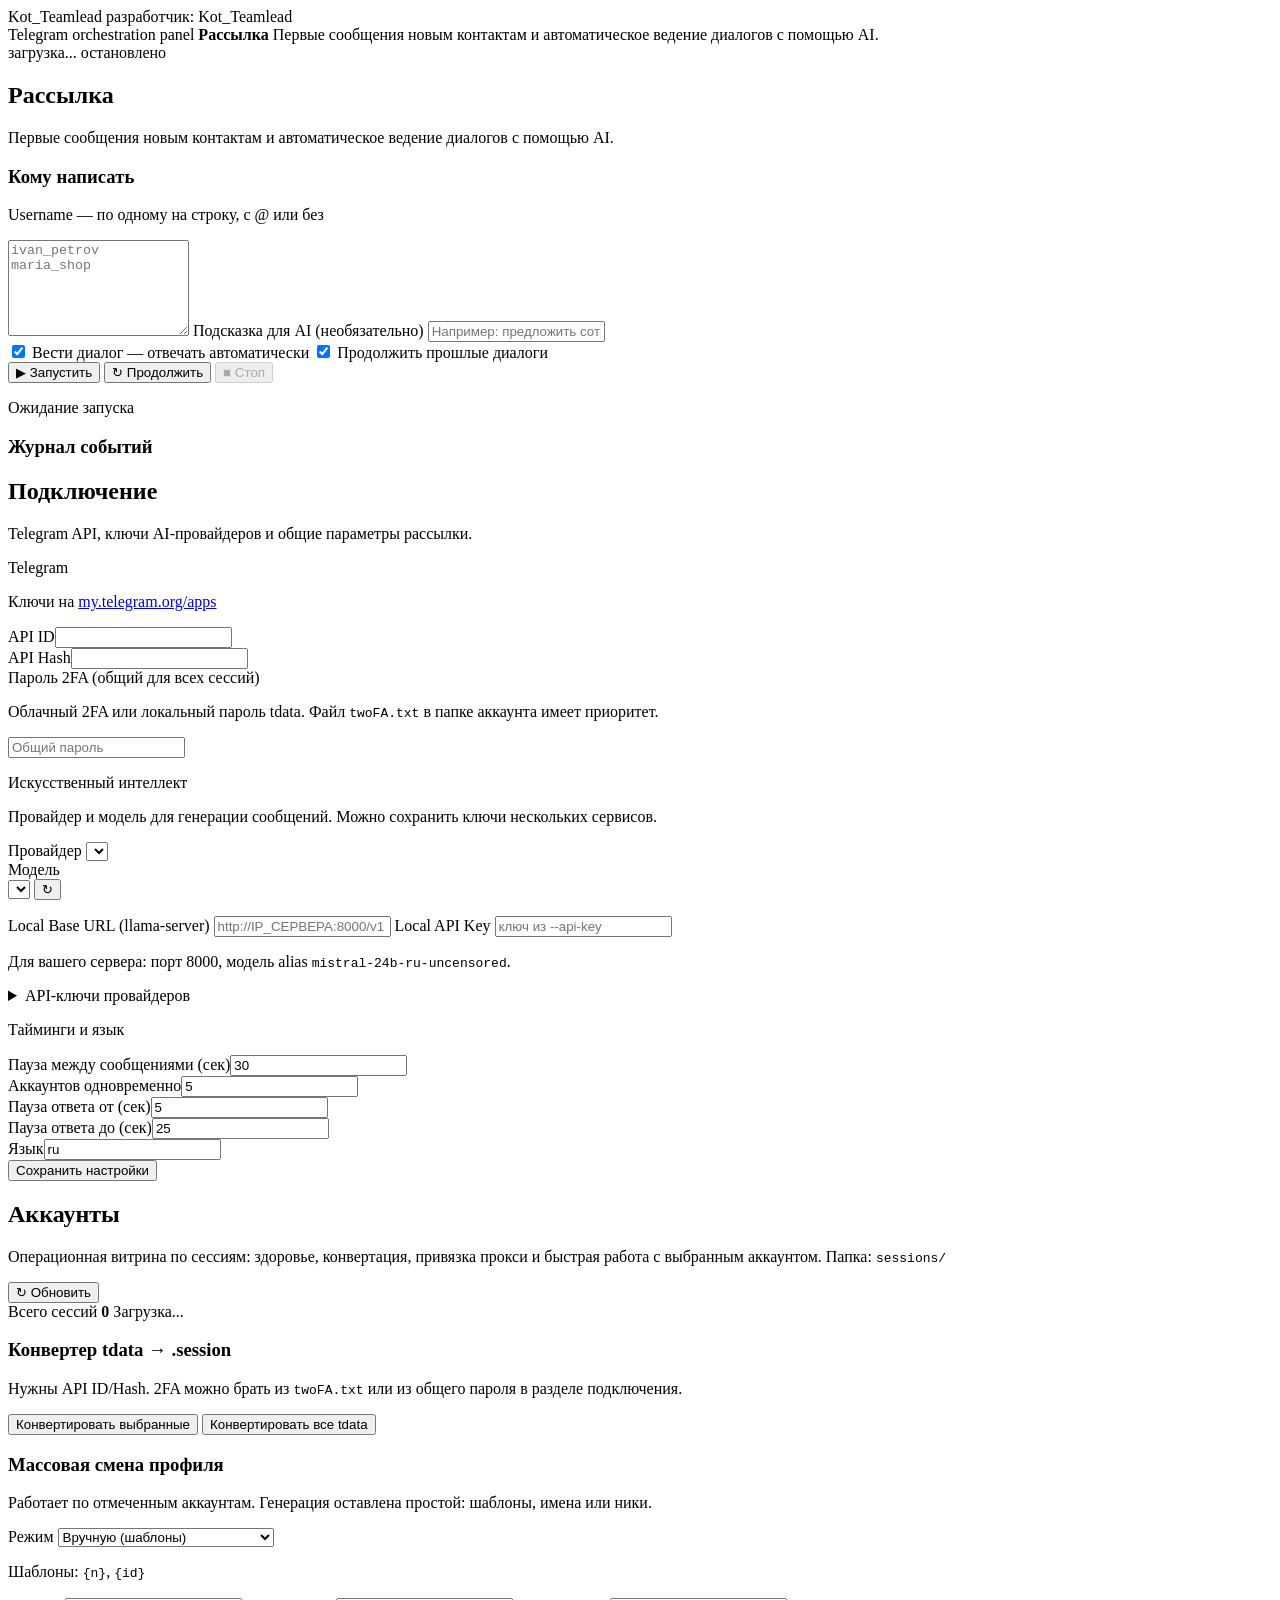
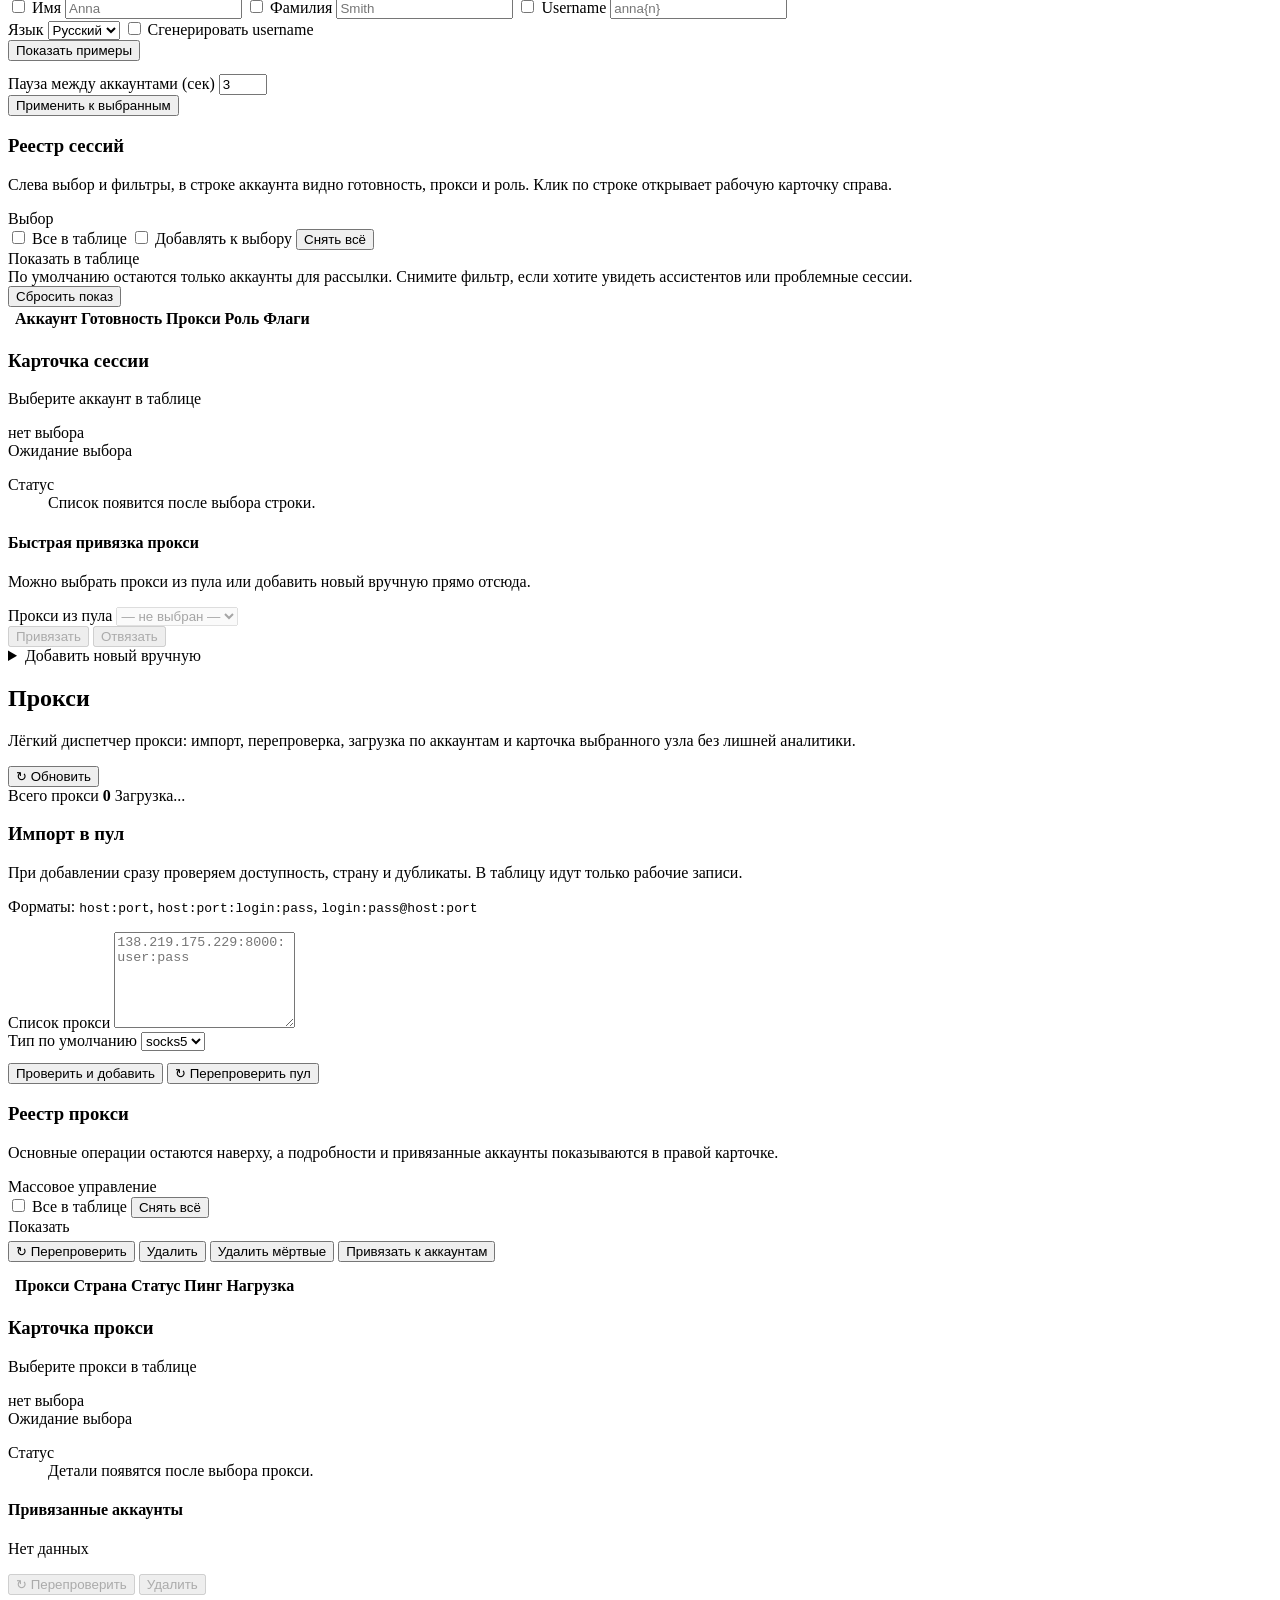
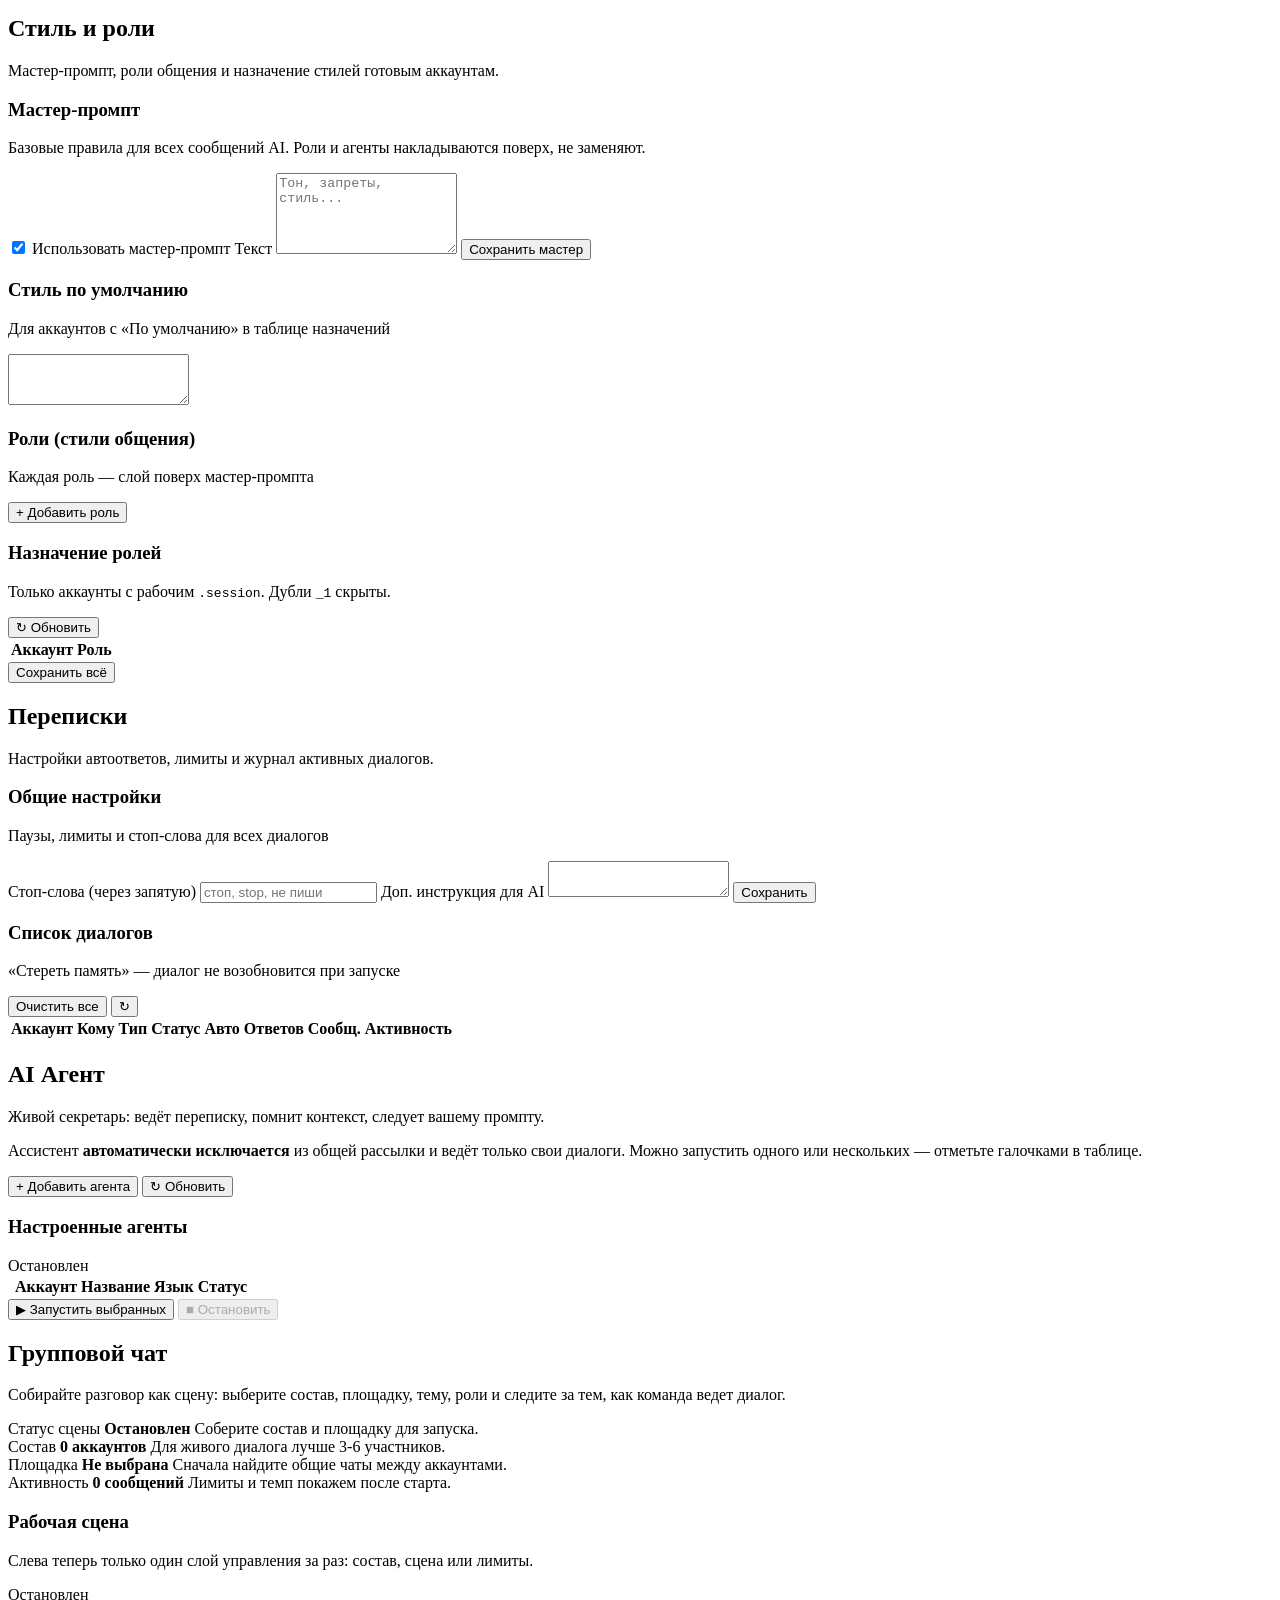
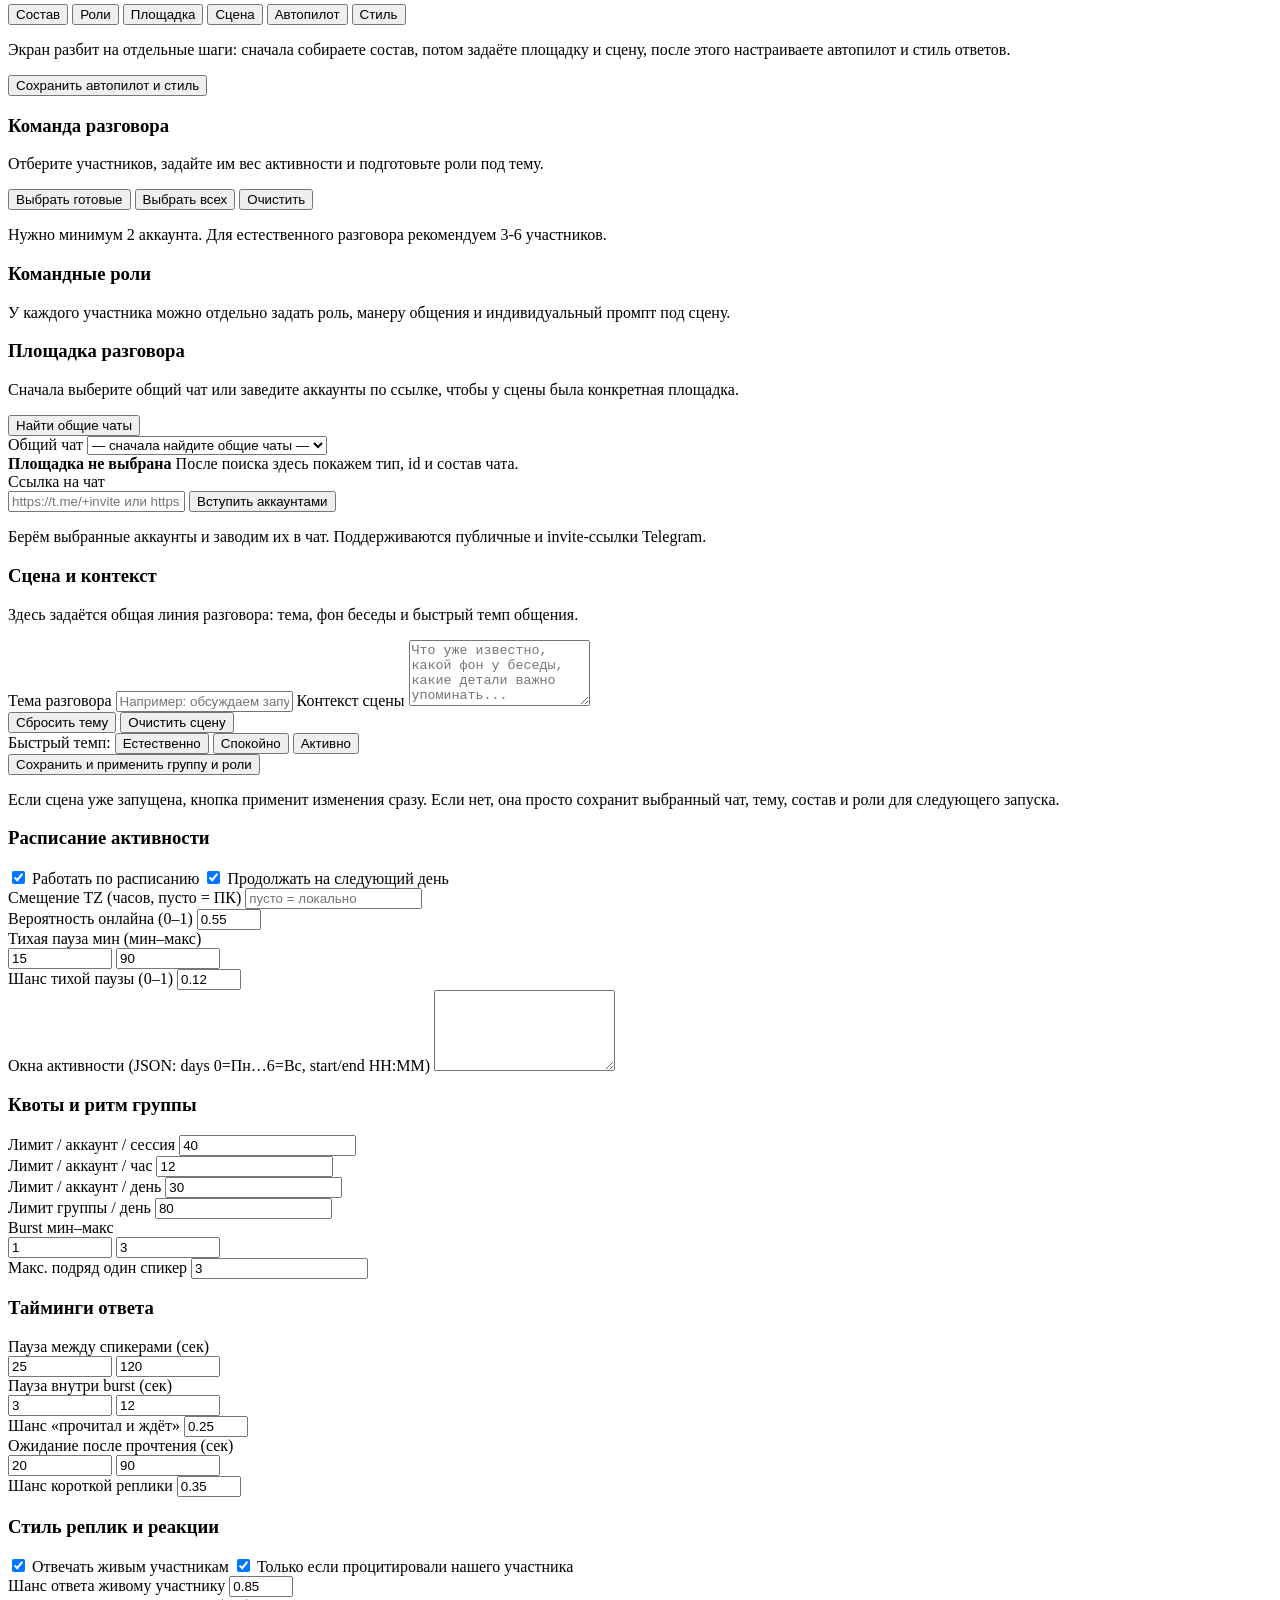
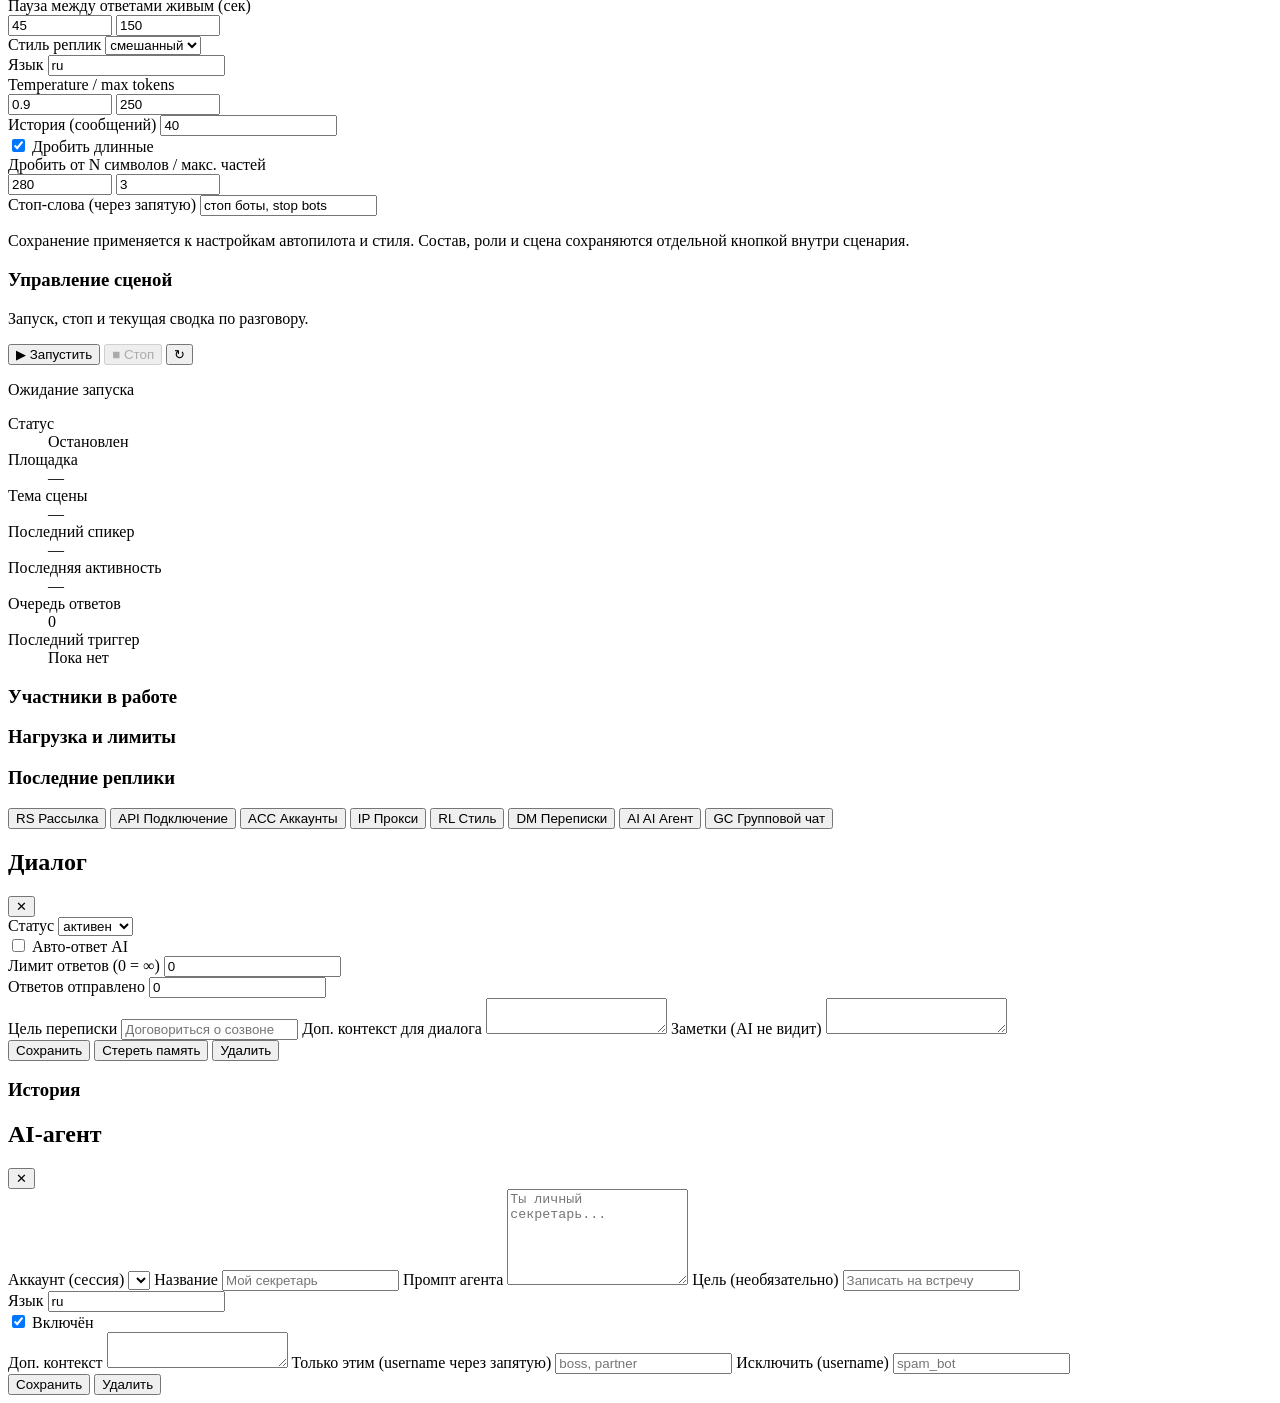
==== commit 539ef872: "Разделить интерфейс группового чата на подразделы" ====
--- a/web/panel/index.html
+++ b/web/panel/index.html
@@ -612,8 +612,15 @@
               </div>
               <div class="group-chat-subnav" id="groupChatSubnav">
                 <button type="button" class="btn ghost active" data-gc-nav="team">Состав</button>
+                <button type="button" class="btn ghost" data-gc-nav="roles">Роли</button>
+                <button type="button" class="btn ghost" data-gc-nav="venue">Площадка</button>
                 <button type="button" class="btn ghost" data-gc-nav="scene">Сцена</button>
-                <button type="button" class="btn ghost" data-gc-nav="limits">Лимиты</button>
+                <button type="button" class="btn ghost" data-gc-nav="autopilot">Автопилот</button>
+                <button type="button" class="btn ghost" data-gc-nav="style">Стиль</button>
+              </div>
+              <div class="group-chat-toolbar">
+                <p class="hint">Экран разбит на отдельные шаги: сначала собираете состав, потом задаёте площадку и сцену, после этого настраиваете автопилот и стиль ответов.</p>
+                <button class="btn primary" id="btnSaveGroupChatSettings">Сохранить автопилот и стиль</button>
               </div>
             </div>
 
@@ -633,24 +640,26 @@
                 <p class="hint" id="groupChatSelectionHint">Нужно минимум 2 аккаунта. Для естественного разговора рекомендуем 3-6 участников.</p>
                 <div class="group-chat-accounts-grid" id="groupChatAccountsGrid"></div>
               </div>
-
+            </div>
+
+            <div class="group-chat-section" data-gc-section="roles">
               <div class="card">
                 <div class="section-block-heading">
                   <div>
                     <h3>Командные роли</h3>
-                    <p class="hint">У каждого участника можно быстро уточнить роль и индивидуальный промпт.</p>
+                    <p class="hint">У каждого участника можно отдельно задать роль, манеру общения и индивидуальный промпт под сцену.</p>
                   </div>
                 </div>
                 <div id="groupChatRolesBox"></div>
               </div>
             </div>
 
-            <div class="group-chat-section" data-gc-section="scene">
+            <div class="group-chat-section" data-gc-section="venue">
               <div class="card">
                 <div class="section-block-heading">
                   <div>
-                    <h3>Площадка и сценарий</h3>
-                    <p class="hint">Найдите общий чат, задайте тему и контекст, чтобы вся группа держала одну линию.</p>
+                    <h3>Площадка разговора</h3>
+                    <p class="hint">Сначала выберите общий чат или заведите аккаунты по ссылке, чтобы у сцены была конкретная площадка.</p>
                   </div>
                   <button class="btn ghost" id="btnFindCommonChats">Найти общие чаты</button>
                 </div>
@@ -668,6 +677,17 @@
                   <button class="btn ghost" id="btnGroupChatJoinLink">Вступить аккаунтами</button>
                 </div>
                 <p class="hint">Берём выбранные аккаунты и заводим их в чат. Поддерживаются публичные и invite-ссылки Telegram.</p>
+              </div>
+            </div>
+
+            <div class="group-chat-section" data-gc-section="scene">
+              <div class="card">
+                <div class="section-block-heading">
+                  <div>
+                    <h3>Сцена и контекст</h3>
+                    <p class="hint">Здесь задаётся общая линия разговора: тема, фон беседы и быстрый темп общения.</p>
+                  </div>
+                </div>
                 <label class="label">Тема разговора</label>
                 <input type="text" id="groupChatTopic" placeholder="Например: обсуждаем запуск продукта">
                 <label class="label">Контекст сцены</label>
@@ -689,12 +709,11 @@
               </div>
             </div>
 
-            <div class="group-chat-section" data-gc-section="limits">
-              <div class="page-grid">
+            <div class="group-chat-section" data-gc-section="autopilot">
+              <div class="group-chat-section-grid">
                 <div class="card">
                   <div class="card-header">
-                    <h3>Расписание и квоты</h3>
-                    <button class="btn btn-sm primary" id="btnSaveGroupChatSettings">Сохранить настройки</button>
+                    <h3>Расписание активности</h3>
                   </div>
                   <div class="grid2">
                     <label class="inline-check"><input type="checkbox" id="gc_use_schedule" checked> Работать по расписанию</label>
@@ -721,7 +740,11 @@
                   </div>
                   <label class="label">Окна активности (JSON: days 0=Пн…6=Вс, start/end HH:MM)</label>
                   <textarea id="gc_activity_windows" rows="5"></textarea>
-                  <div class="grid2" style="margin-top:1rem">
+                </div>
+
+                <div class="card">
+                  <div class="card-header"><h3>Квоты и ритм группы</h3></div>
+                  <div class="grid2">
                     <div>
                       <label class="label">Лимит / аккаунт / сессия</label>
                       <input type="number" id="gc_max_messages_per_account_session" value="40">
@@ -751,9 +774,13 @@
                     </div>
                   </div>
                 </div>
-
+              </div>
+            </div>
+
+            <div class="group-chat-section" data-gc-section="style">
+              <div class="group-chat-section-grid">
                 <div class="card">
-                  <div class="card-header"><h3>Тайминги и стиль</h3></div>
+                  <div class="card-header"><h3>Тайминги ответа</h3></div>
                   <div class="grid2">
                     <div>
                       <label class="label">Пауза между спикерами (сек)</label>
@@ -784,6 +811,12 @@
                       <label class="label">Шанс короткой реплики</label>
                       <input type="number" id="gc_short_reply_chance" min="0" max="1" step="0.05" value="0.35">
                     </div>
+                  </div>
+                </div>
+
+                <div class="card">
+                  <div class="card-header"><h3>Стиль реплик и реакции</h3></div>
+                  <div class="grid2">
                     <label class="inline-check"><input type="checkbox" id="gc_reply_to_humans_enabled" checked> Отвечать живым участникам</label>
                     <label class="inline-check"><input type="checkbox" id="gc_reply_to_humans_only_on_quote" checked> Только если процитировали нашего участника</label>
                     <div>
@@ -835,7 +868,10 @@
                       <input type="text" id="gc_stop_keywords" value="стоп боты, stop bots">
                     </div>
                   </div>
-                  <p id="groupChatSettingsMsg" class="msg"></p>
+                  <div class="group-chat-action-bar">
+                    <p class="hint">Сохранение применяется к настройкам автопилота и стиля. Состав, роли и сцена сохраняются отдельной кнопкой внутри сценария.</p>
+                    <p id="groupChatSettingsMsg" class="msg"></p>
+                  </div>
                 </div>
               </div>
             </div>
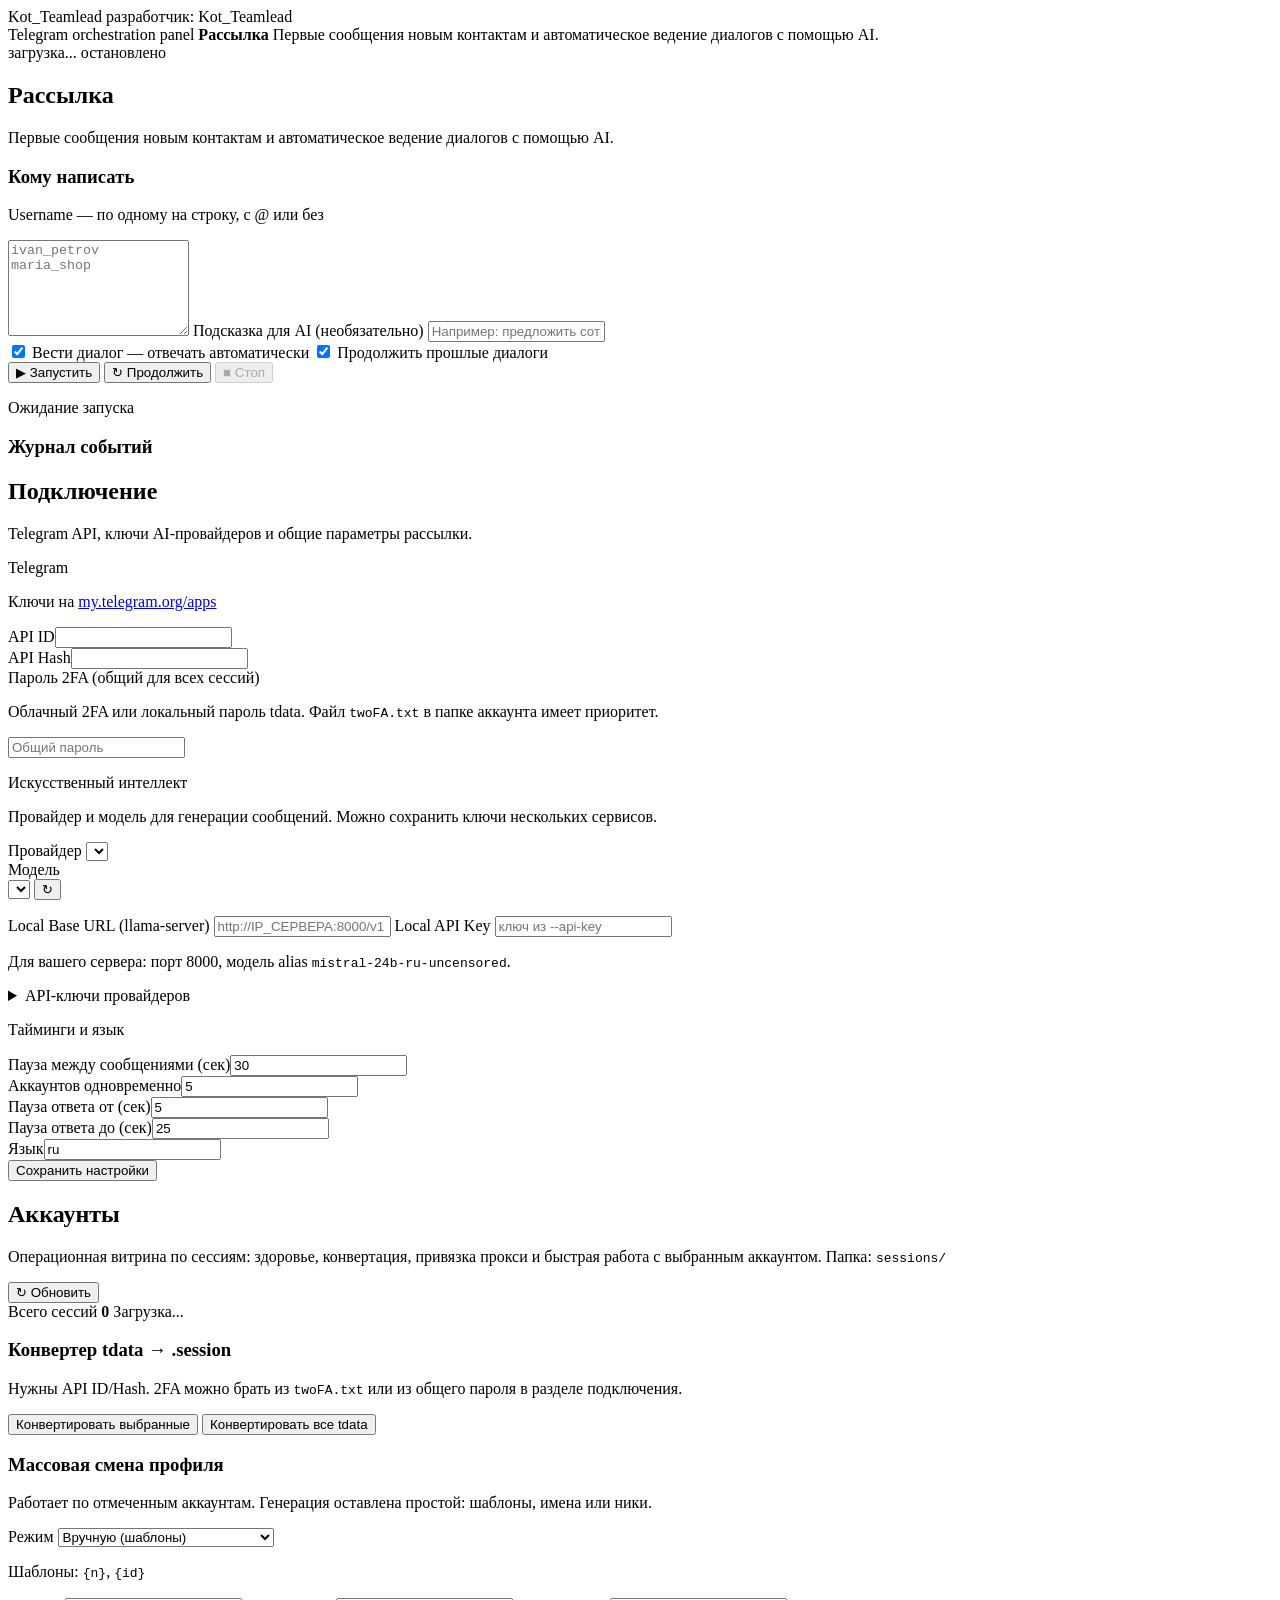
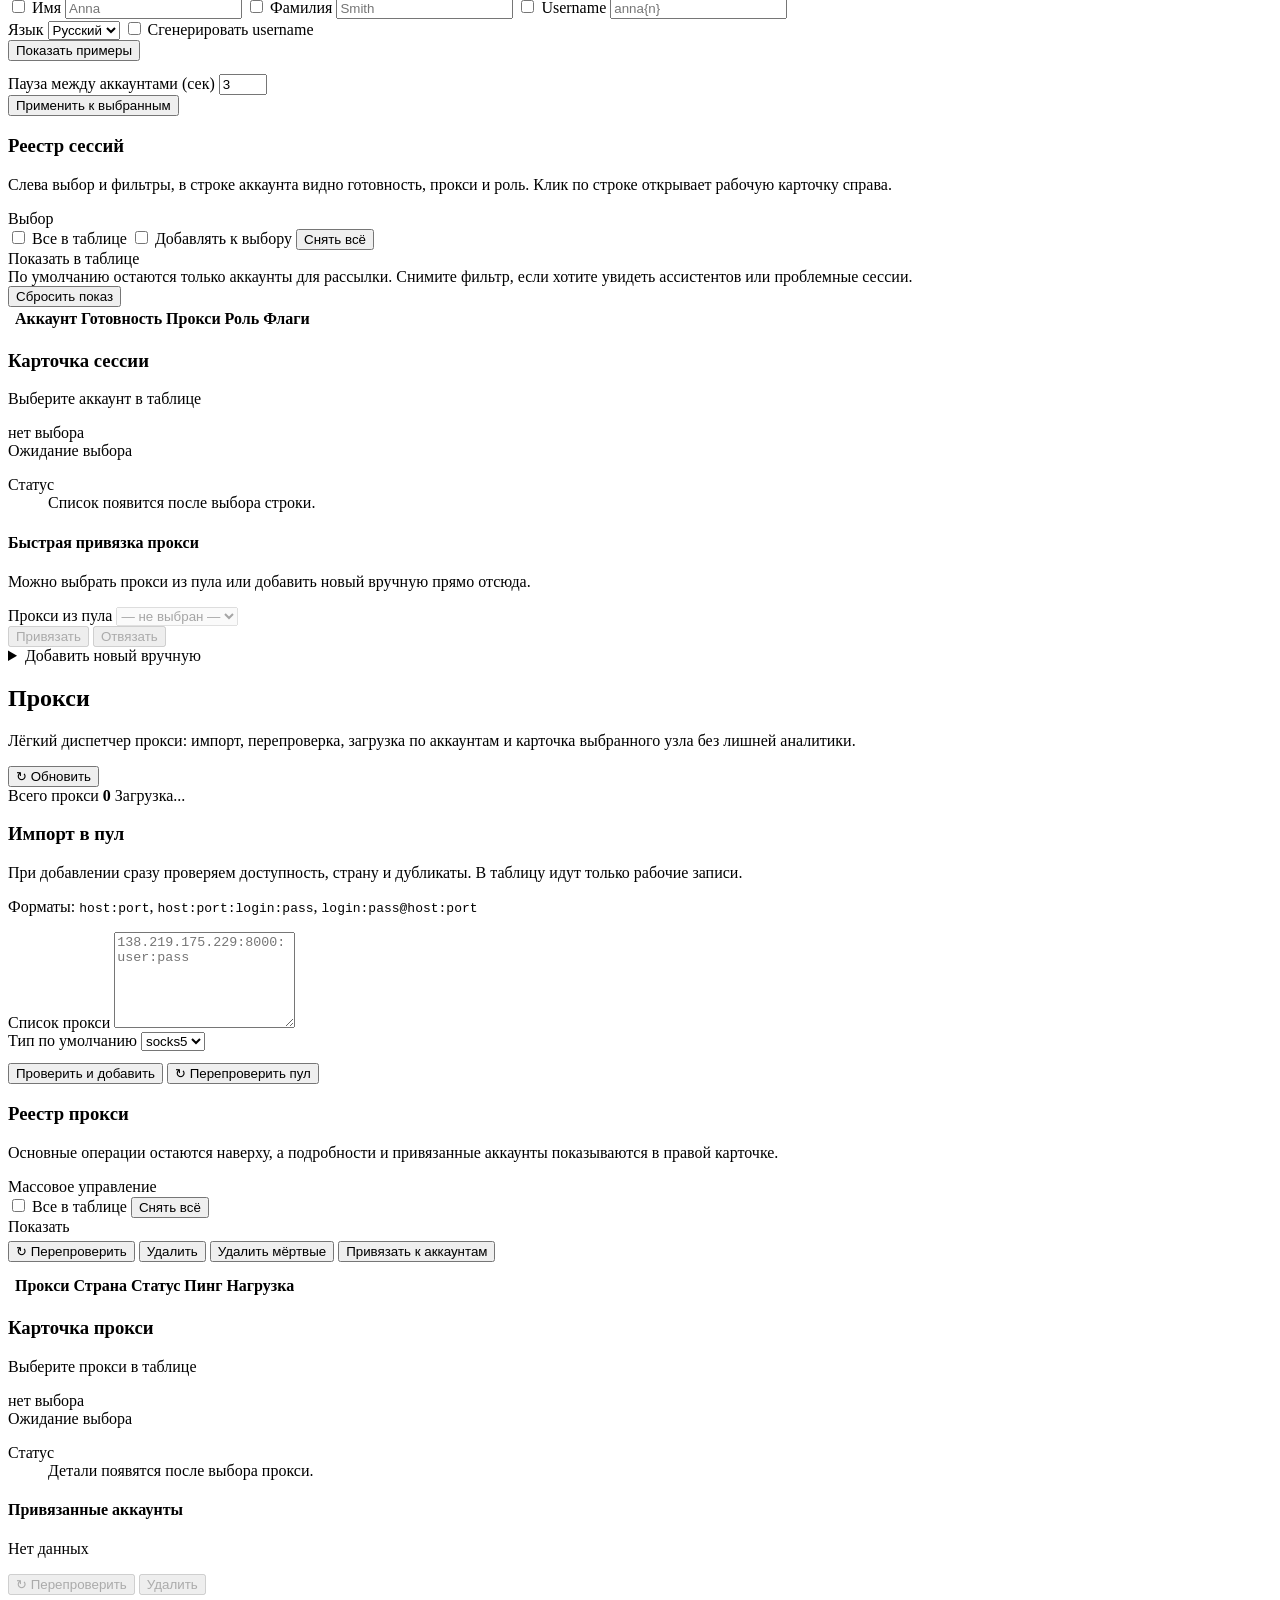
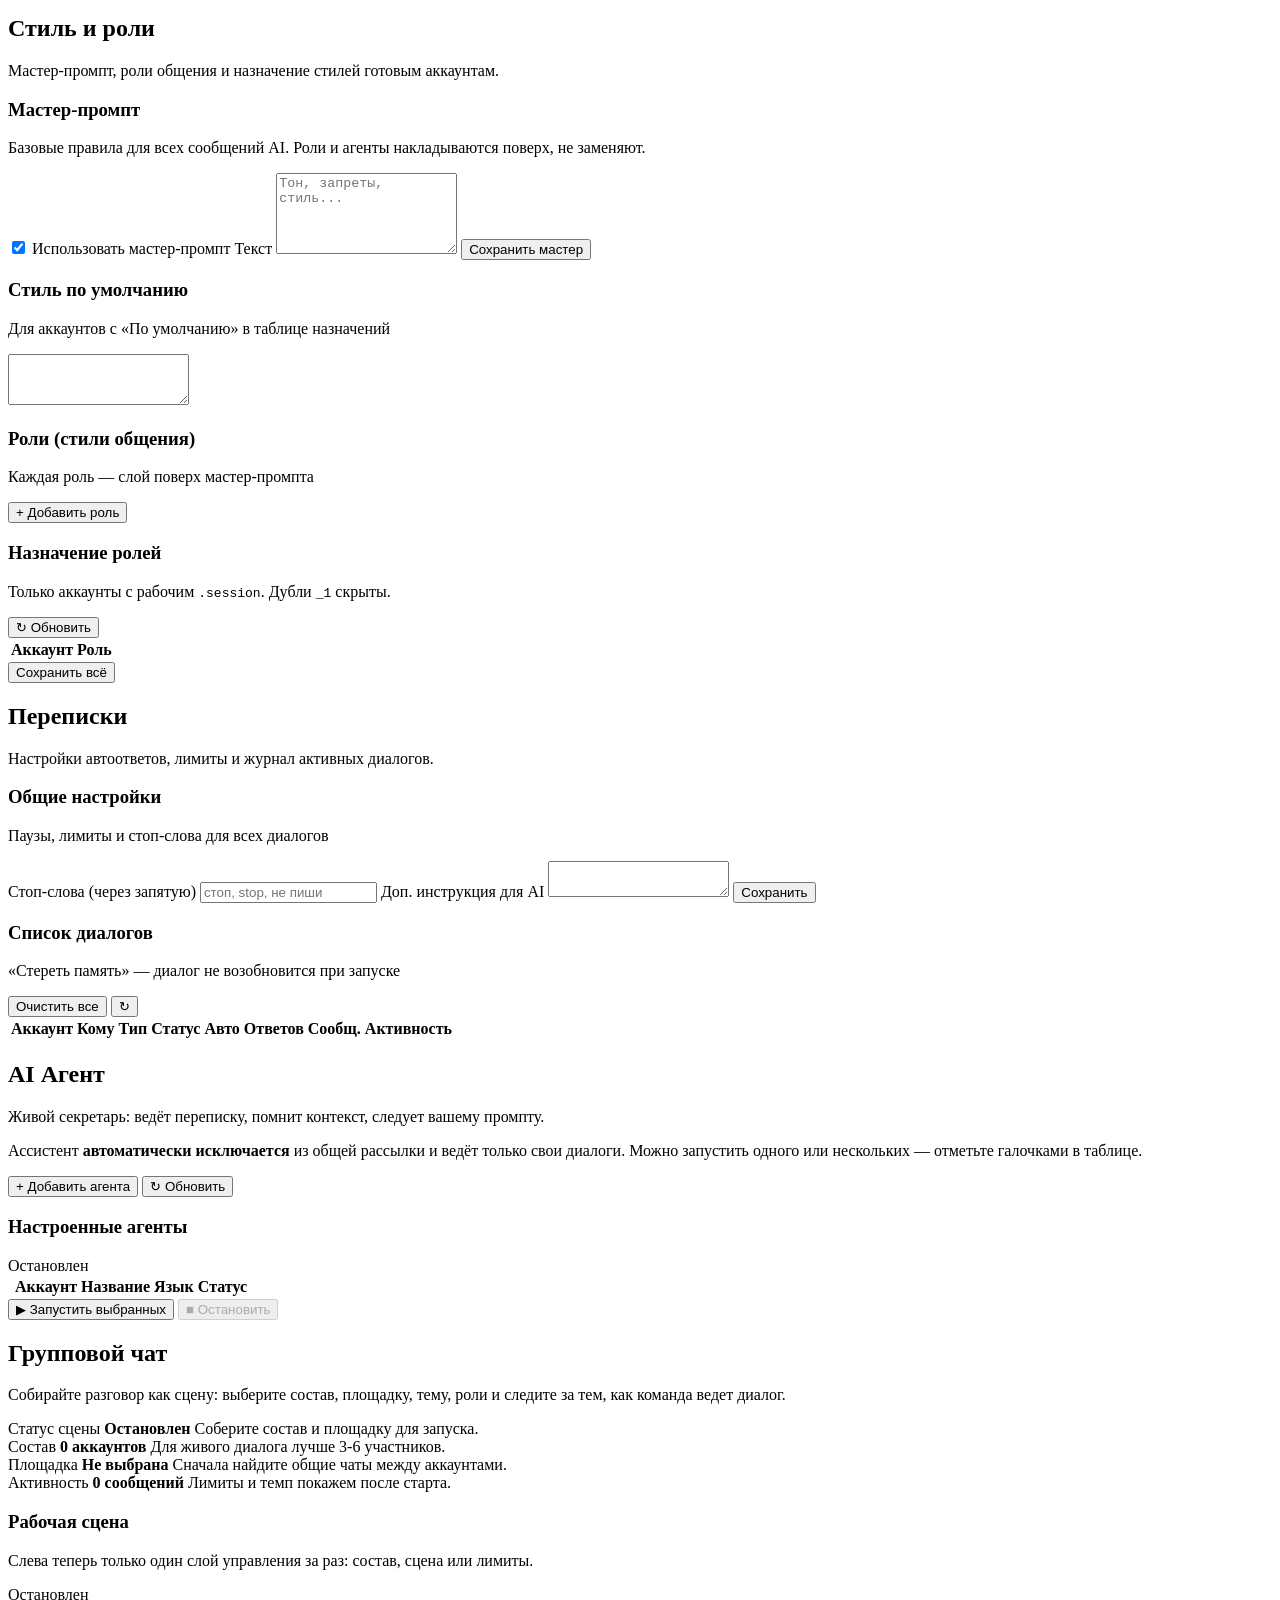
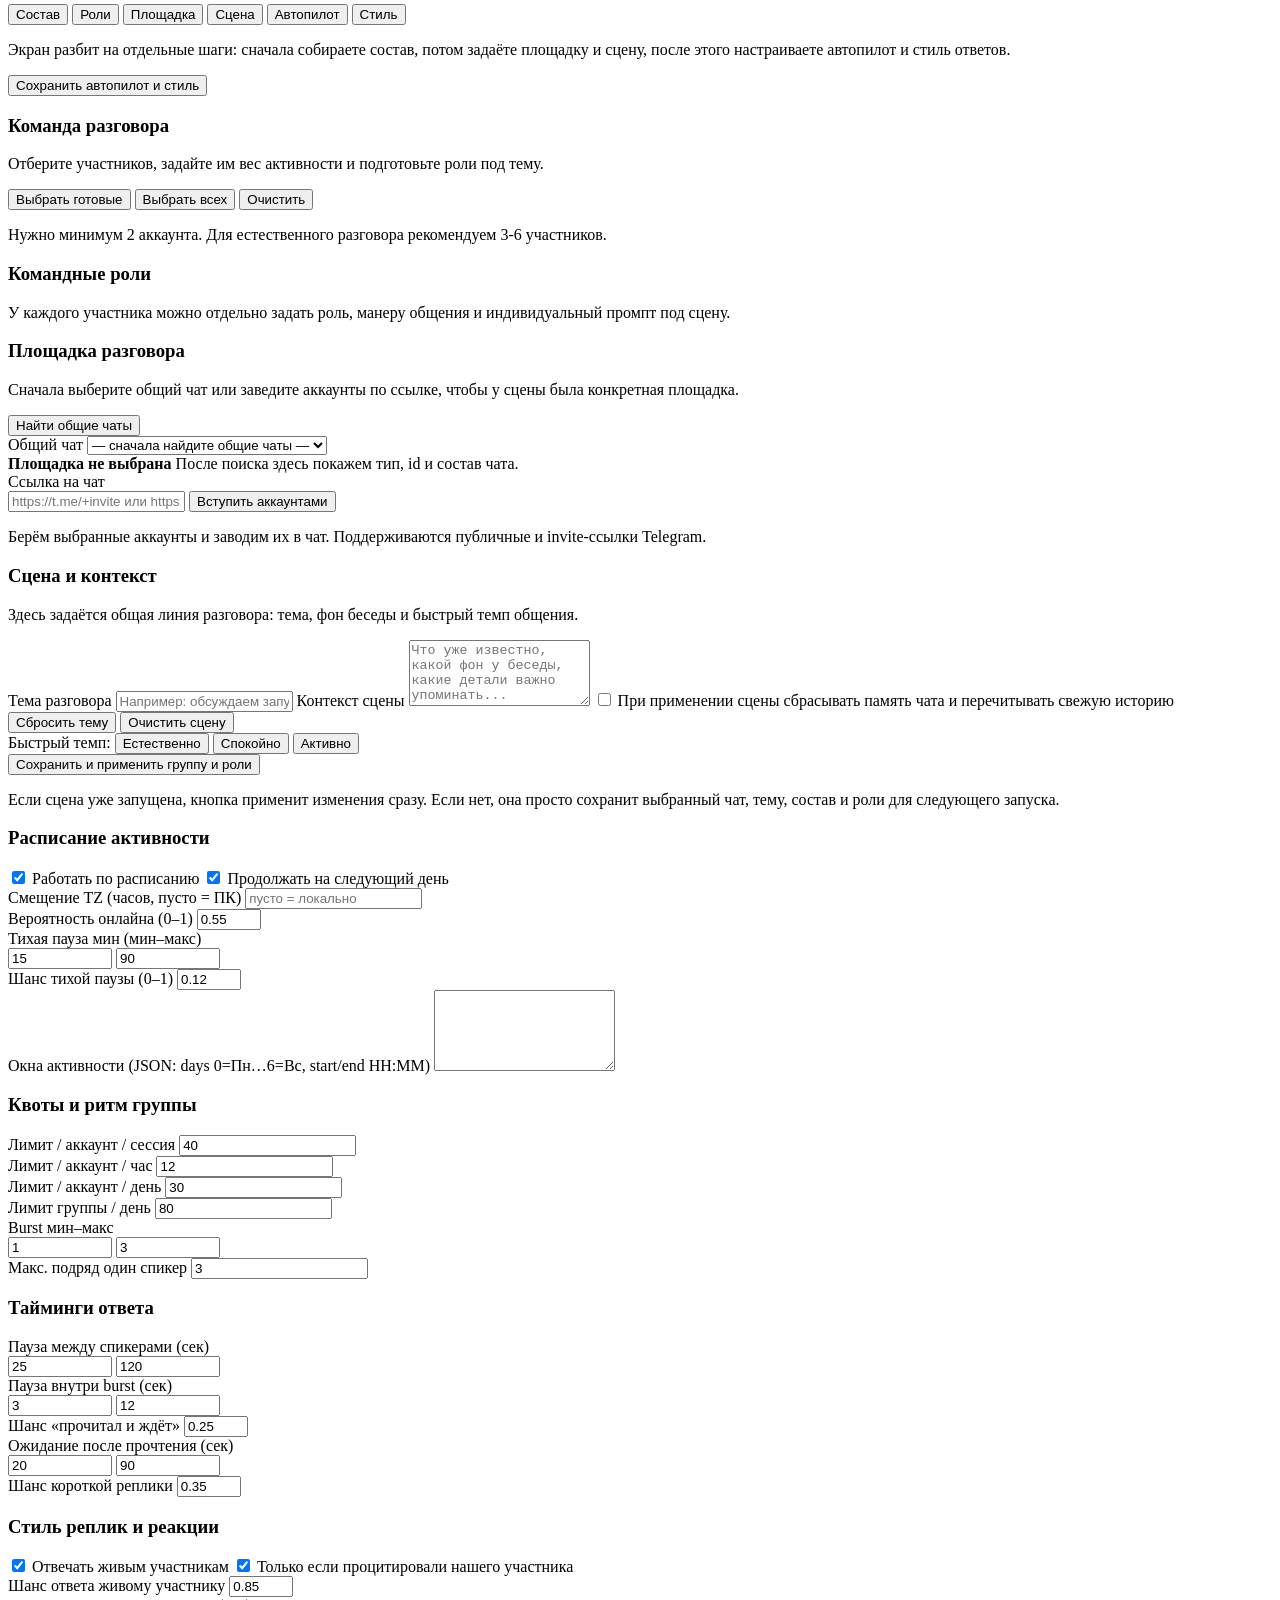
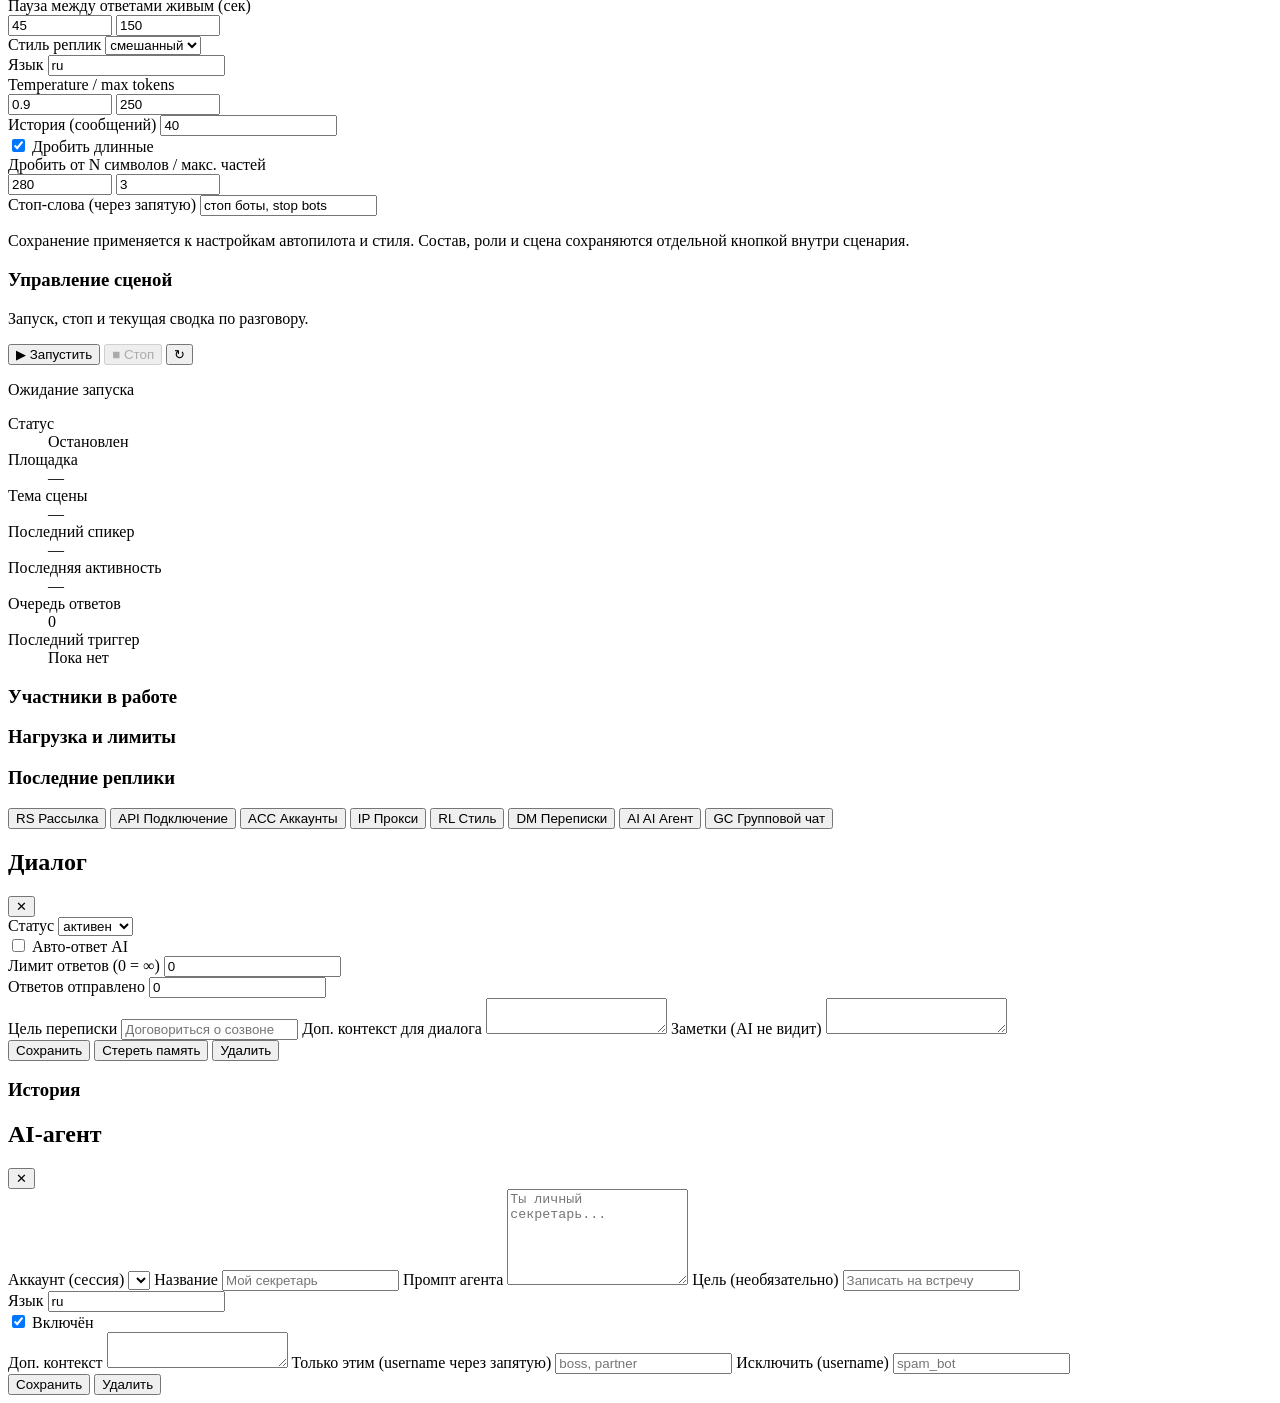
==== commit bf3d3159: "Improve group chat scene context handling" ====
--- a/web/panel/index.html
+++ b/web/panel/index.html
@@ -692,6 +692,10 @@
                 <input type="text" id="groupChatTopic" placeholder="Например: обсуждаем запуск продукта">
                 <label class="label">Контекст сцены</label>
                 <textarea id="groupChatExtra" rows="4" placeholder="Что уже известно, какой фон у беседы, какие детали важно упоминать..."></textarea>
+                <label class="inline-check">
+                  <input type="checkbox" id="groupChatResetContextOnApply">
+                  При применении сцены сбрасывать память чата и перечитывать свежую историю
+                </label>
                 <div class="btn-row">
                   <button type="button" class="btn ghost" id="btnGroupChatResetTopic">Сбросить тему</button>
                   <button type="button" class="btn ghost" id="btnGroupChatClearScene">Очистить сцену</button>
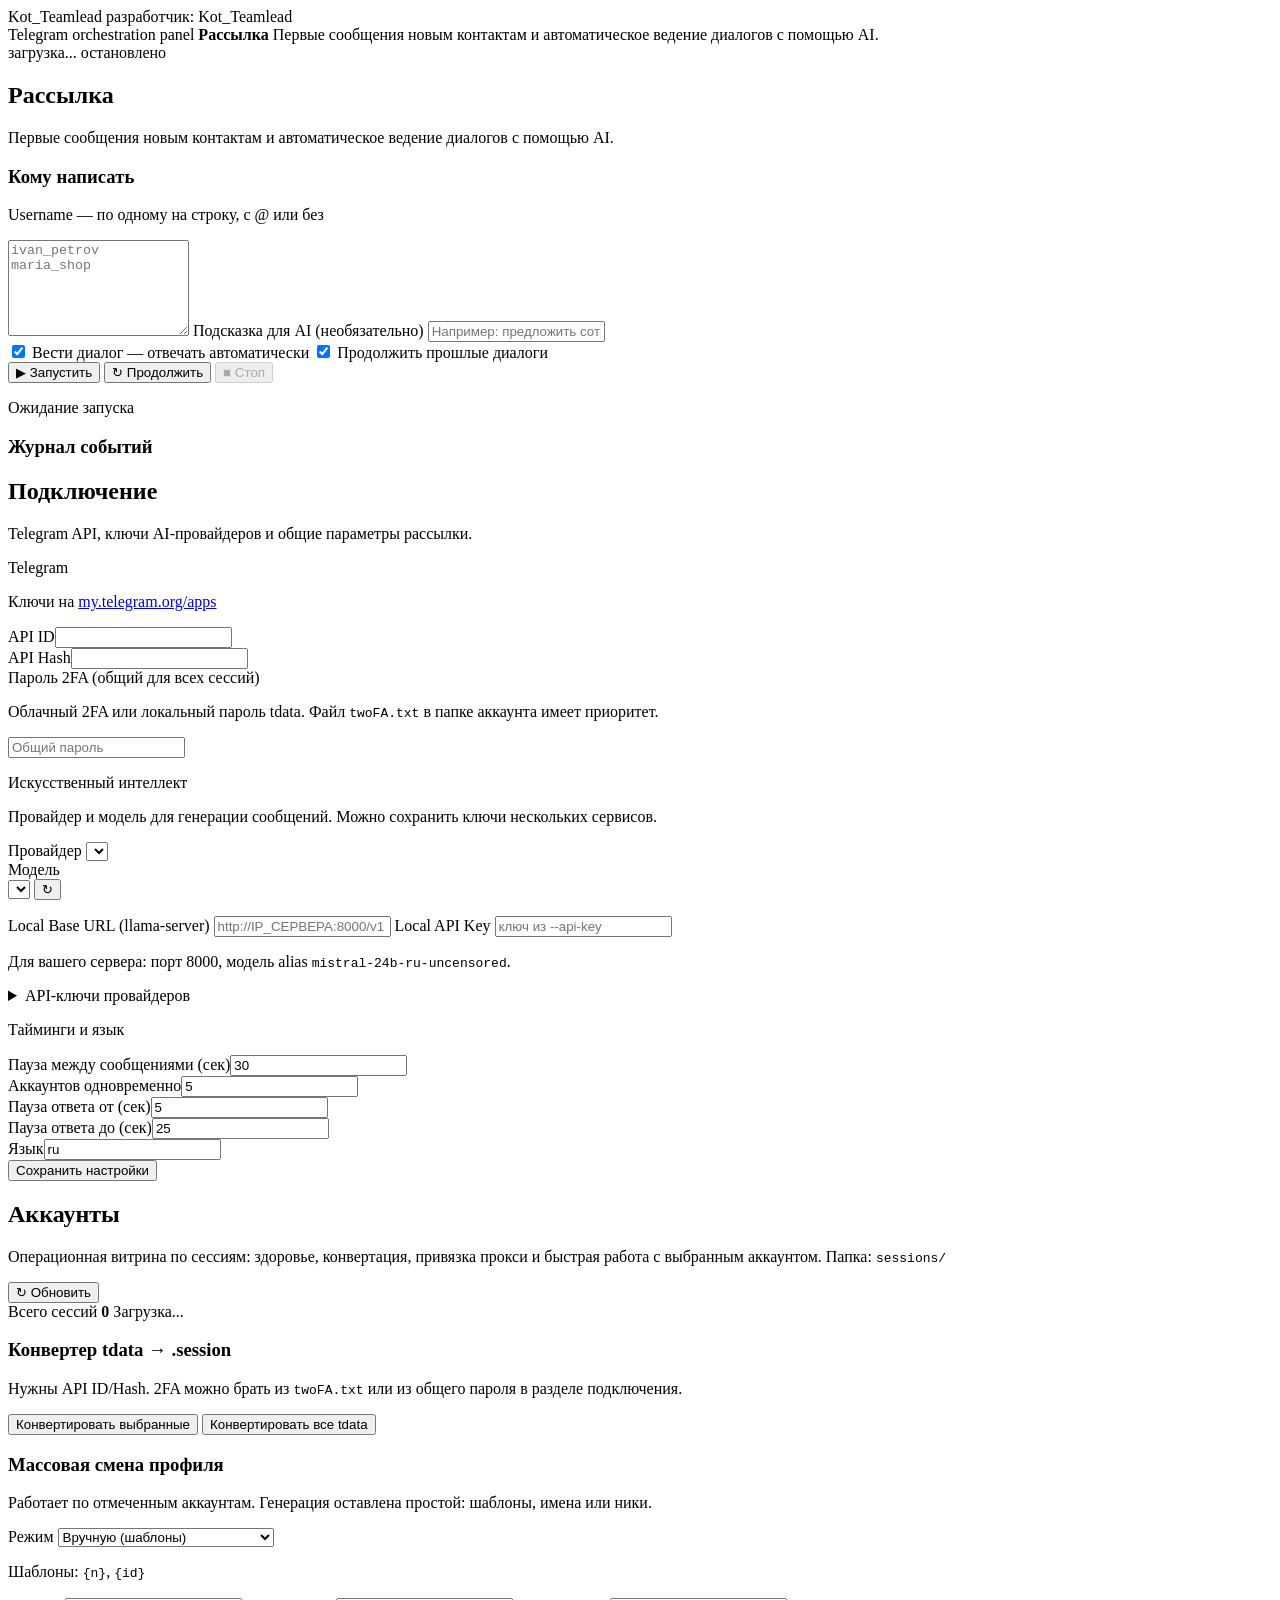
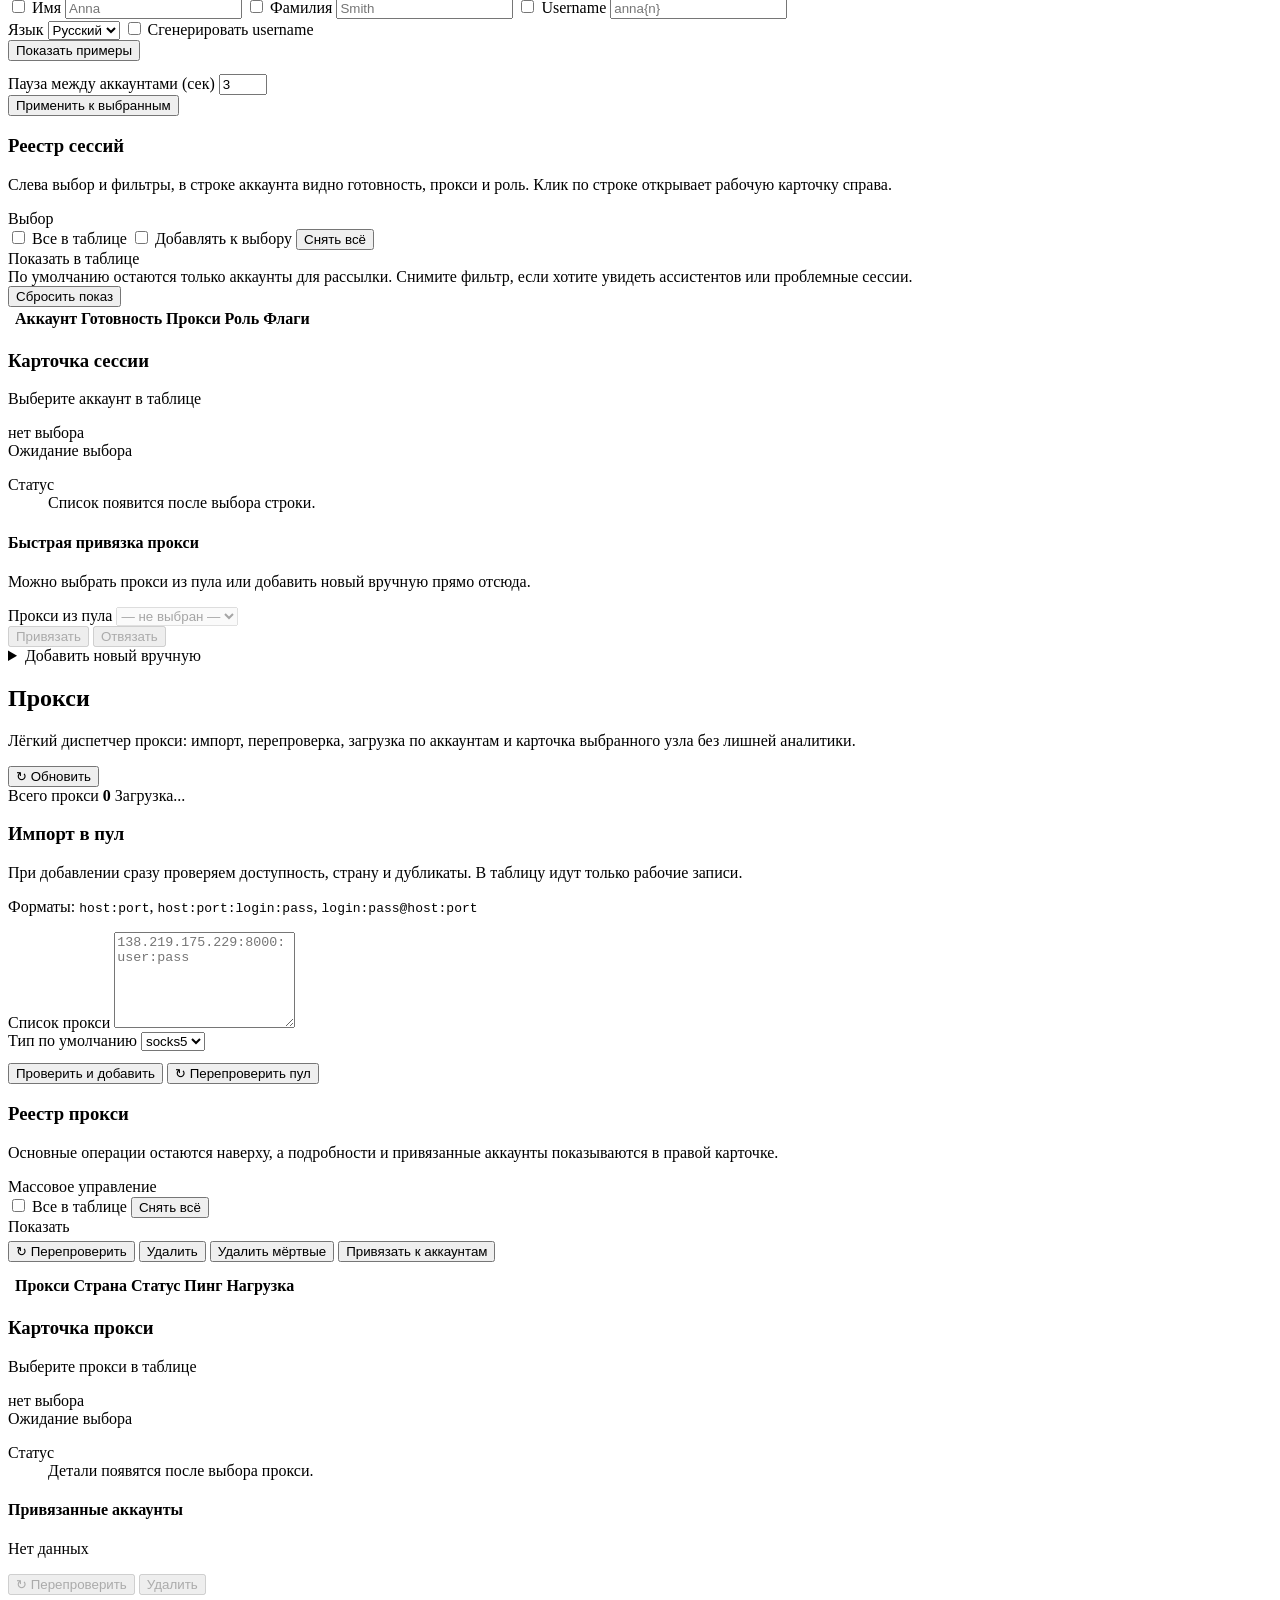
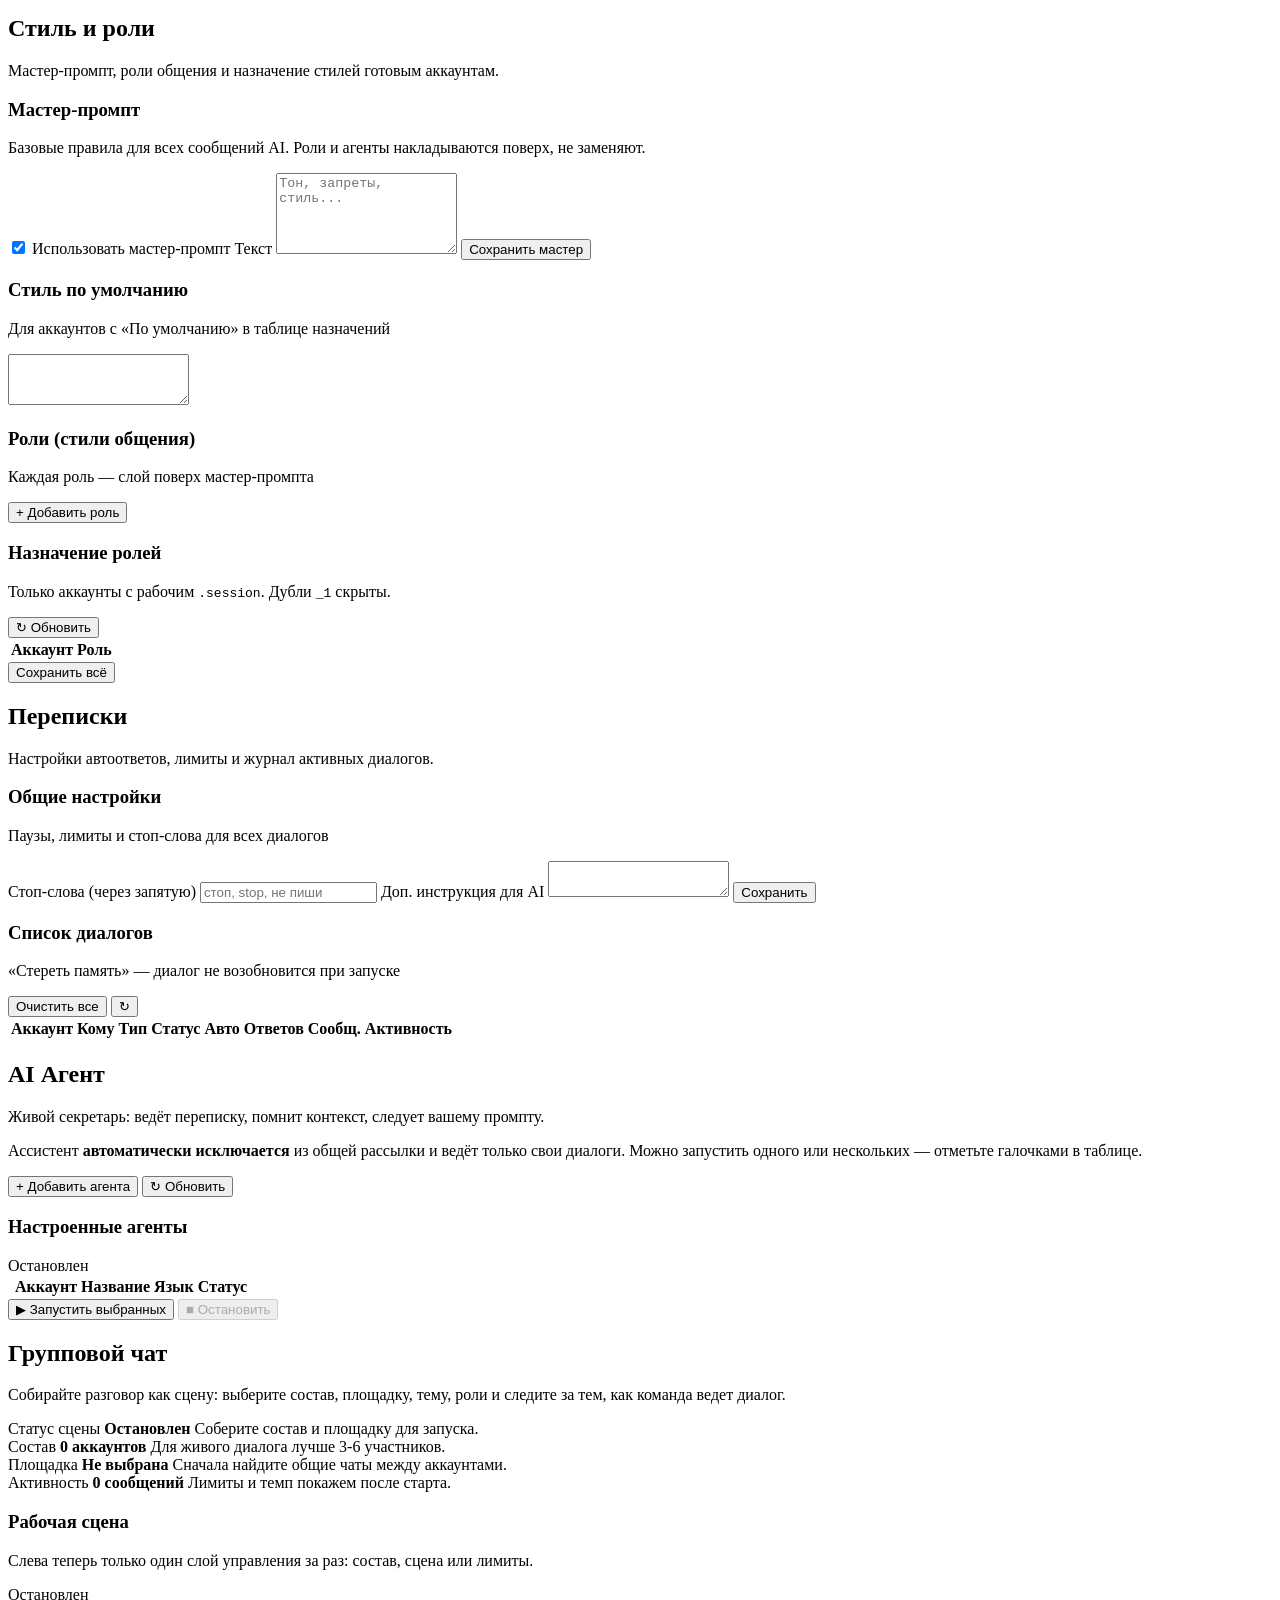
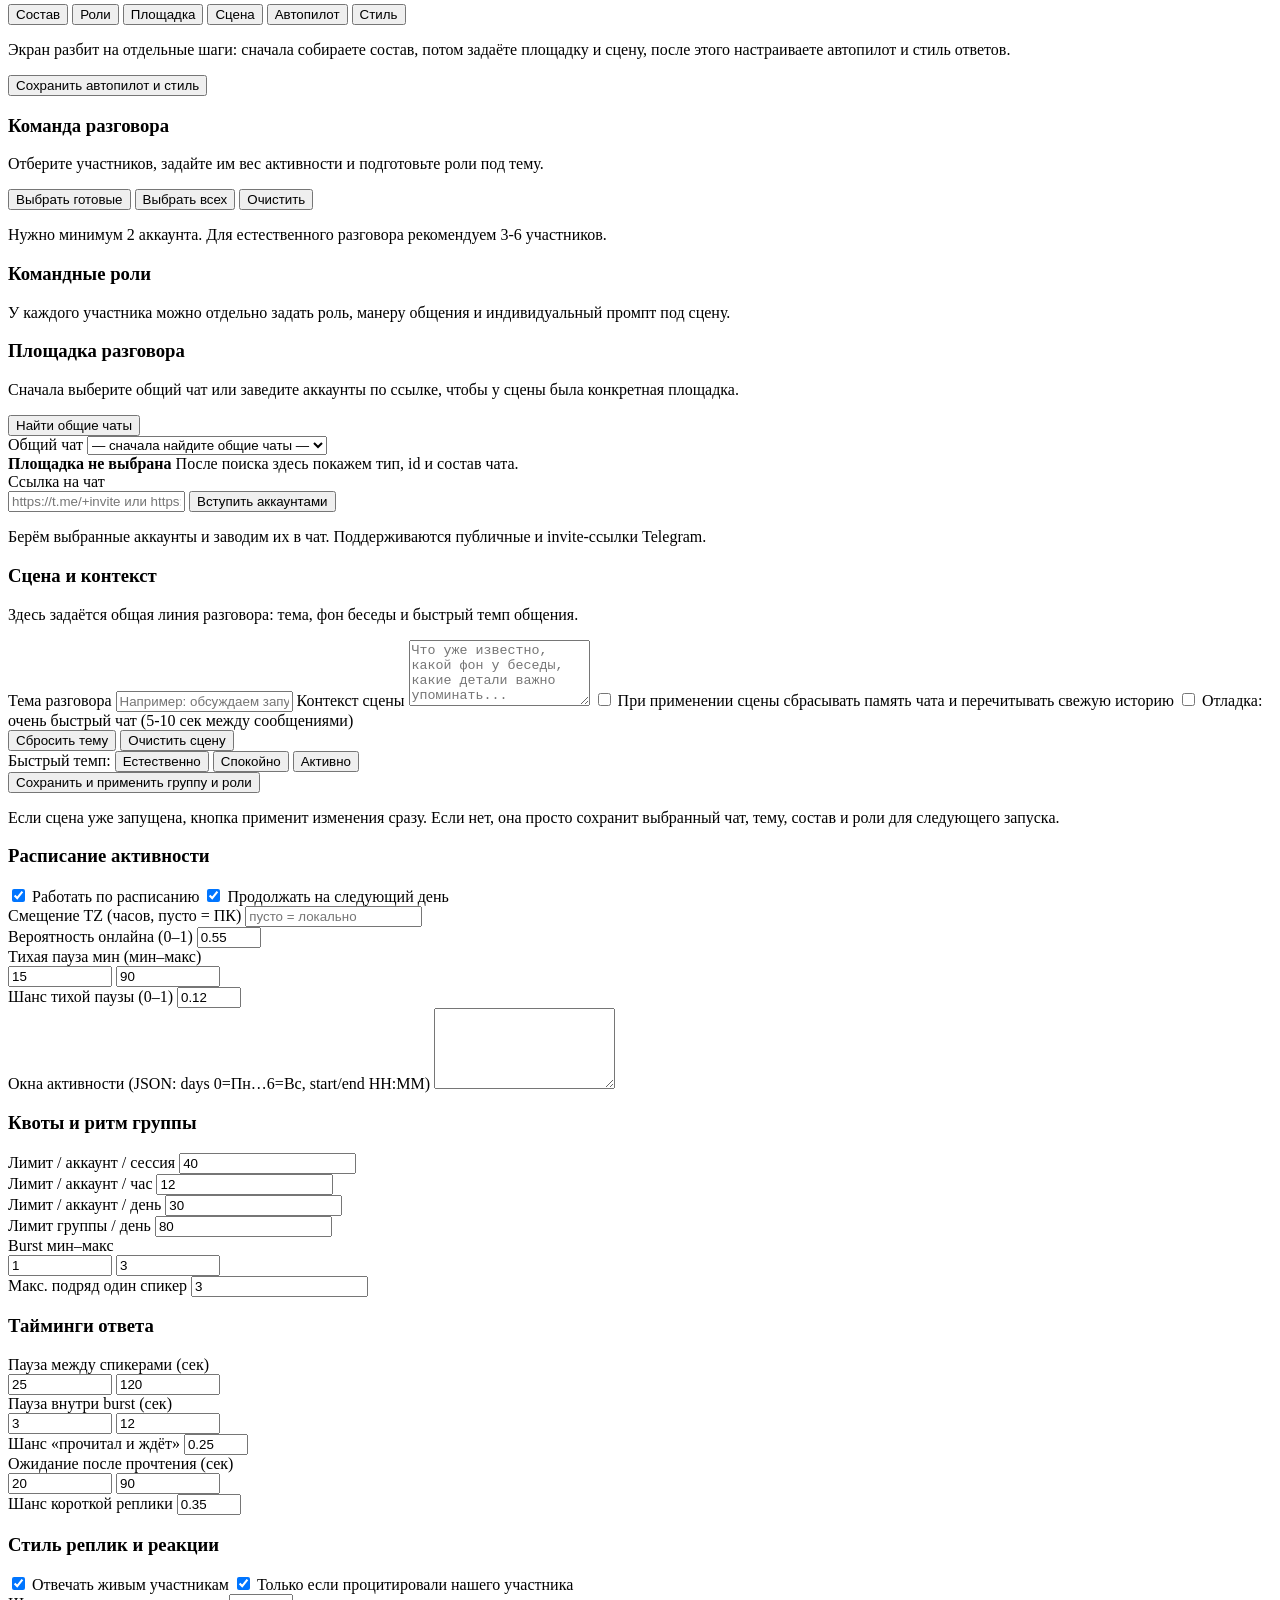
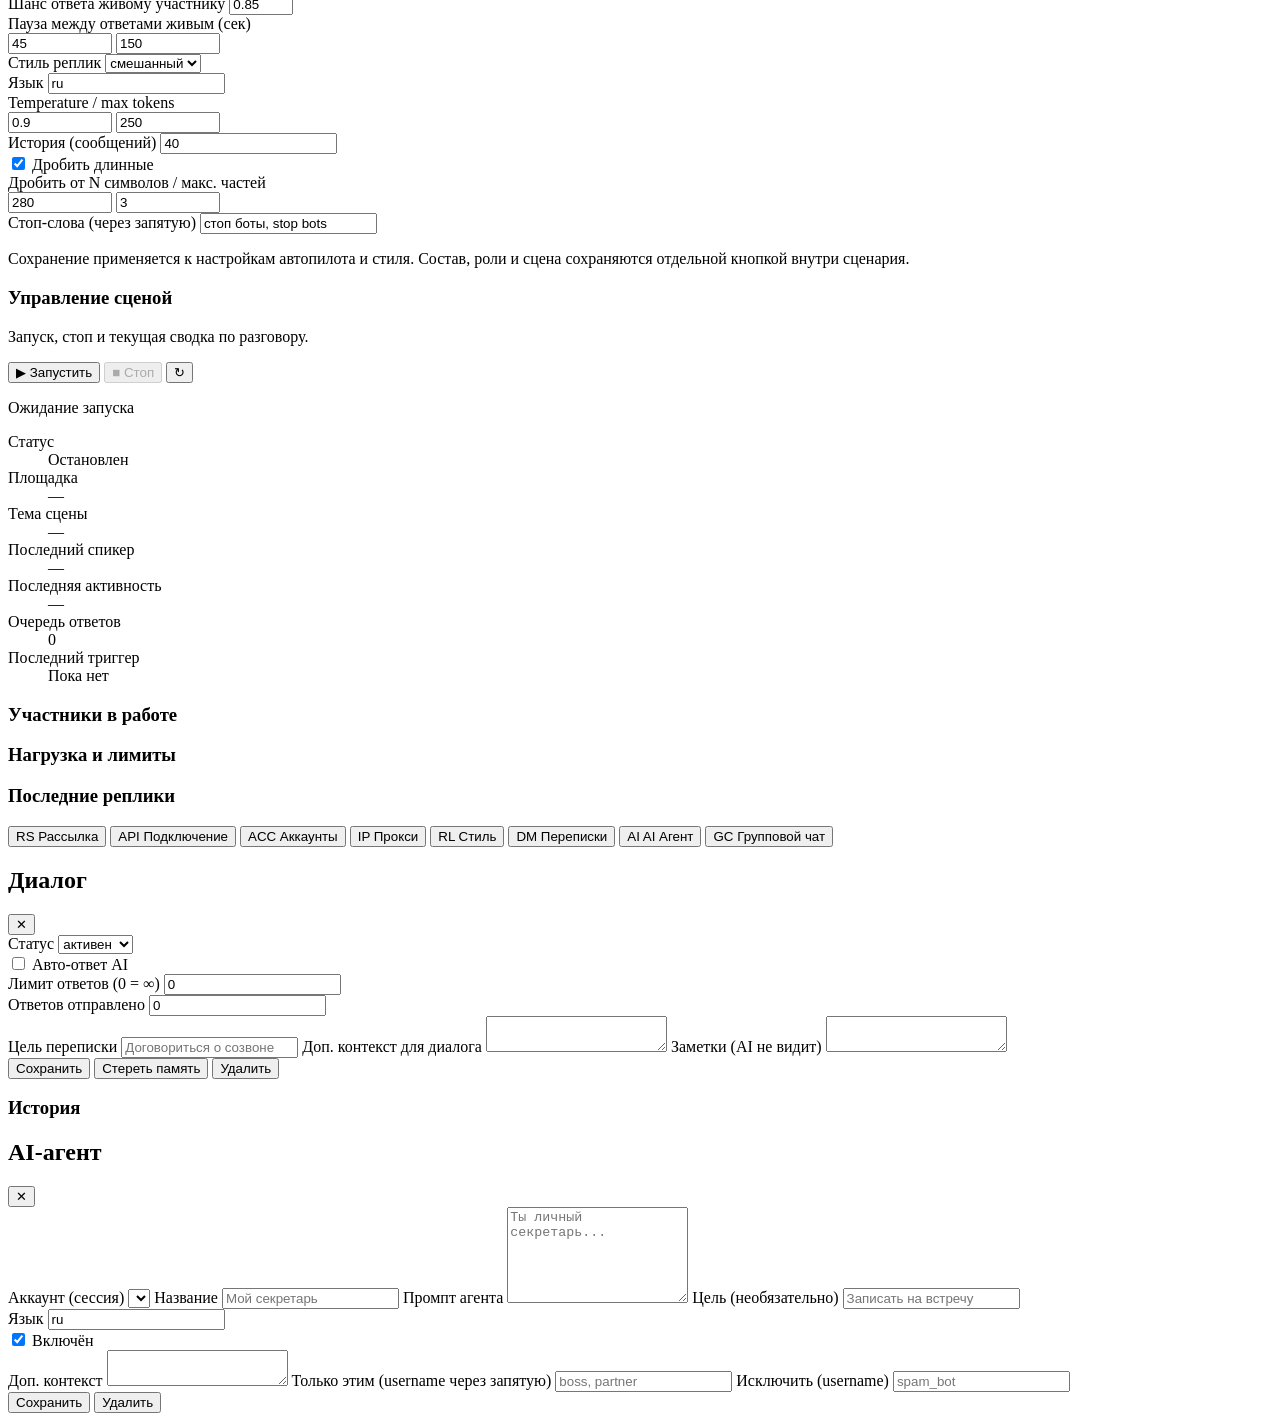
==== commit 09e43c7c: "Release v1.3.1" ====
--- a/web/panel/index.html
+++ b/web/panel/index.html
@@ -695,6 +695,10 @@
                 <label class="inline-check">
                   <input type="checkbox" id="groupChatResetContextOnApply">
                   При применении сцены сбрасывать память чата и перечитывать свежую историю
+                </label>
+                <label class="inline-check">
+                  <input type="checkbox" id="groupChatDebugFastMode">
+                  Отладка: очень быстрый чат (5-10 сек между сообщениями)
                 </label>
                 <div class="btn-row">
                   <button type="button" class="btn ghost" id="btnGroupChatResetTopic">Сбросить тему</button>
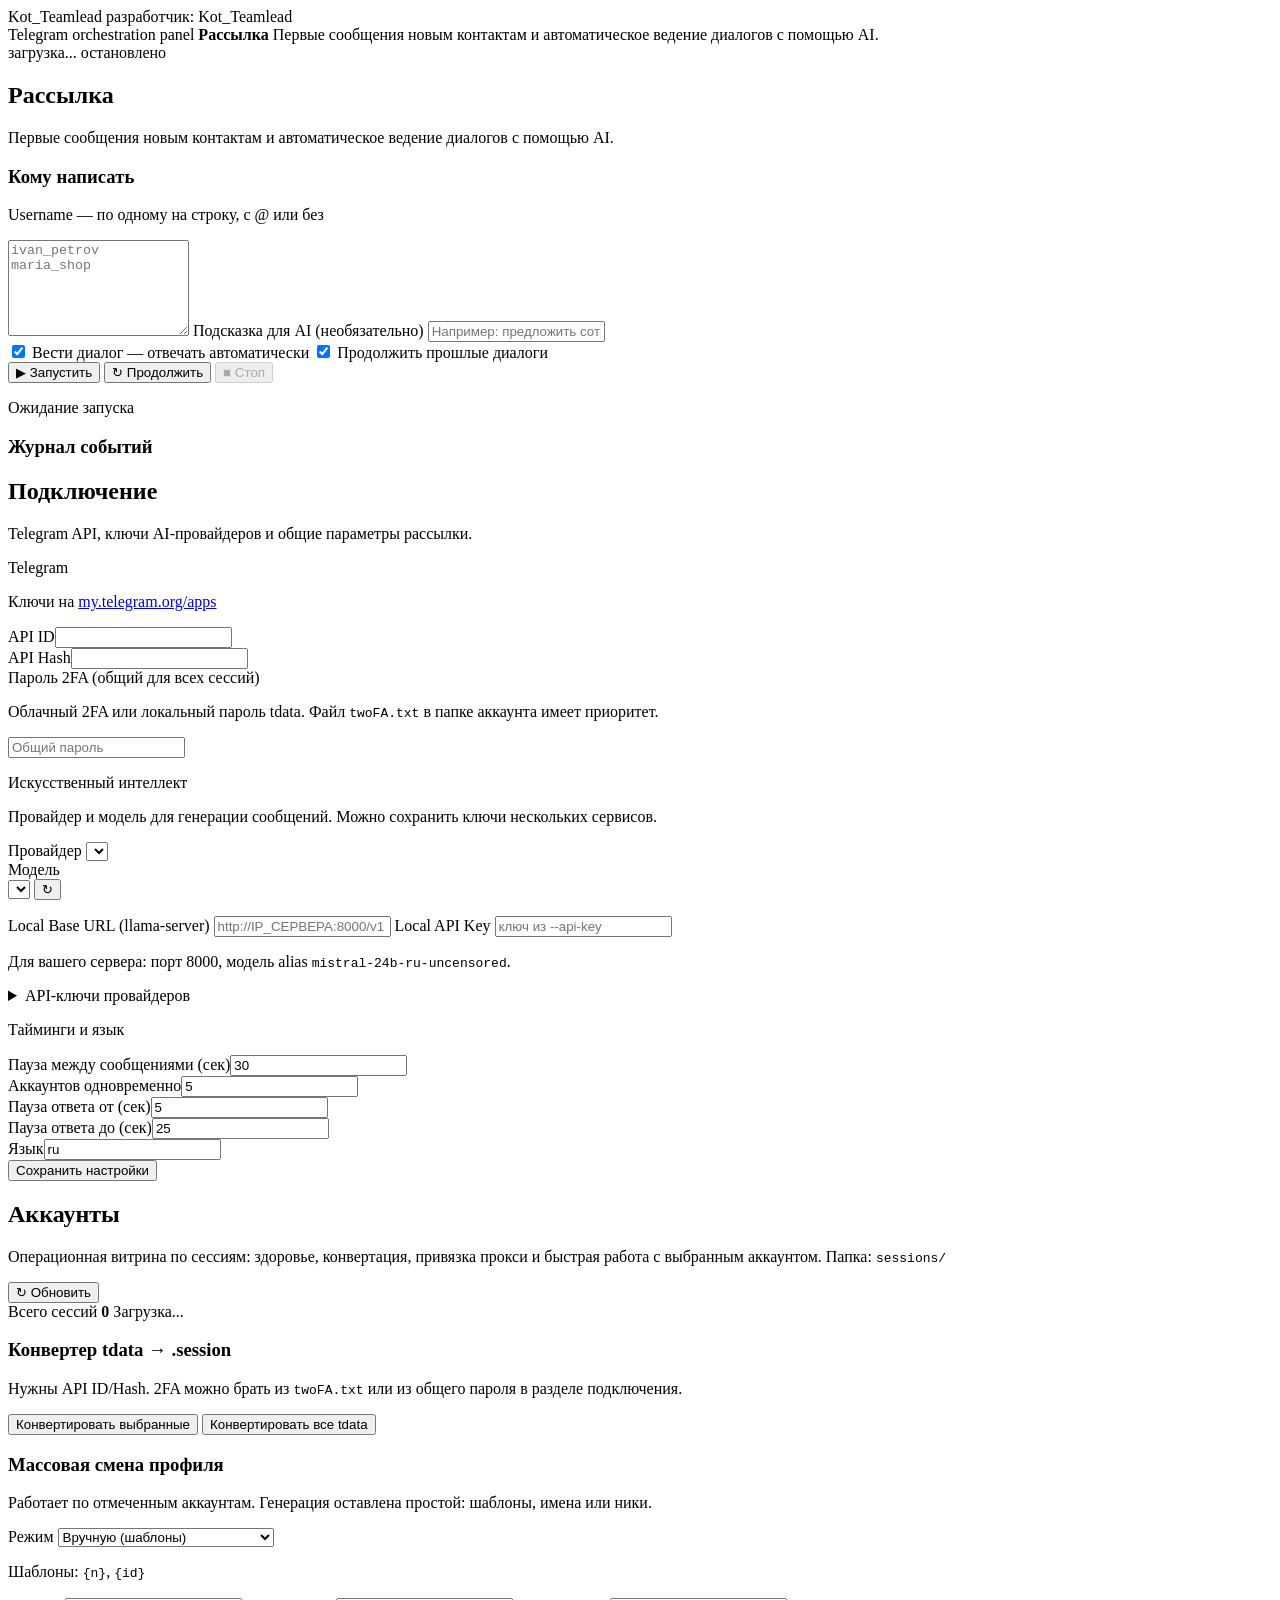
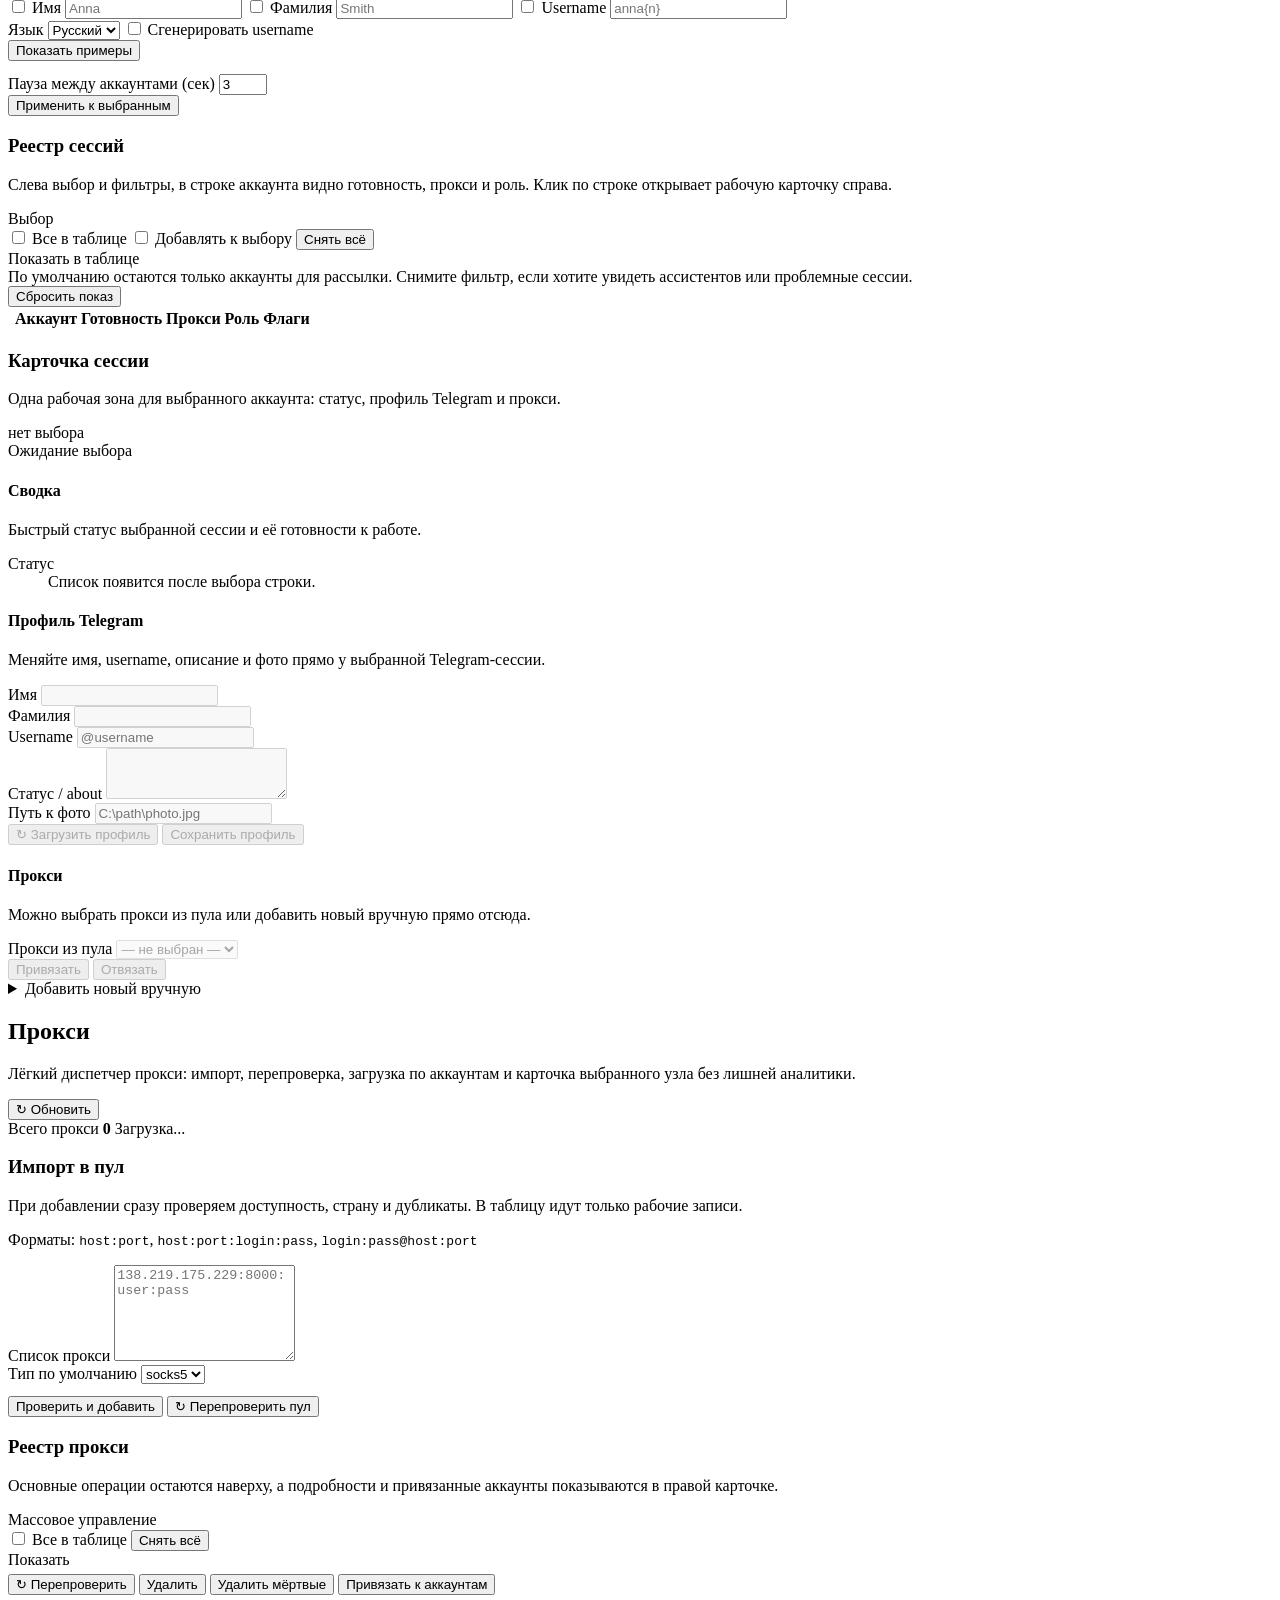
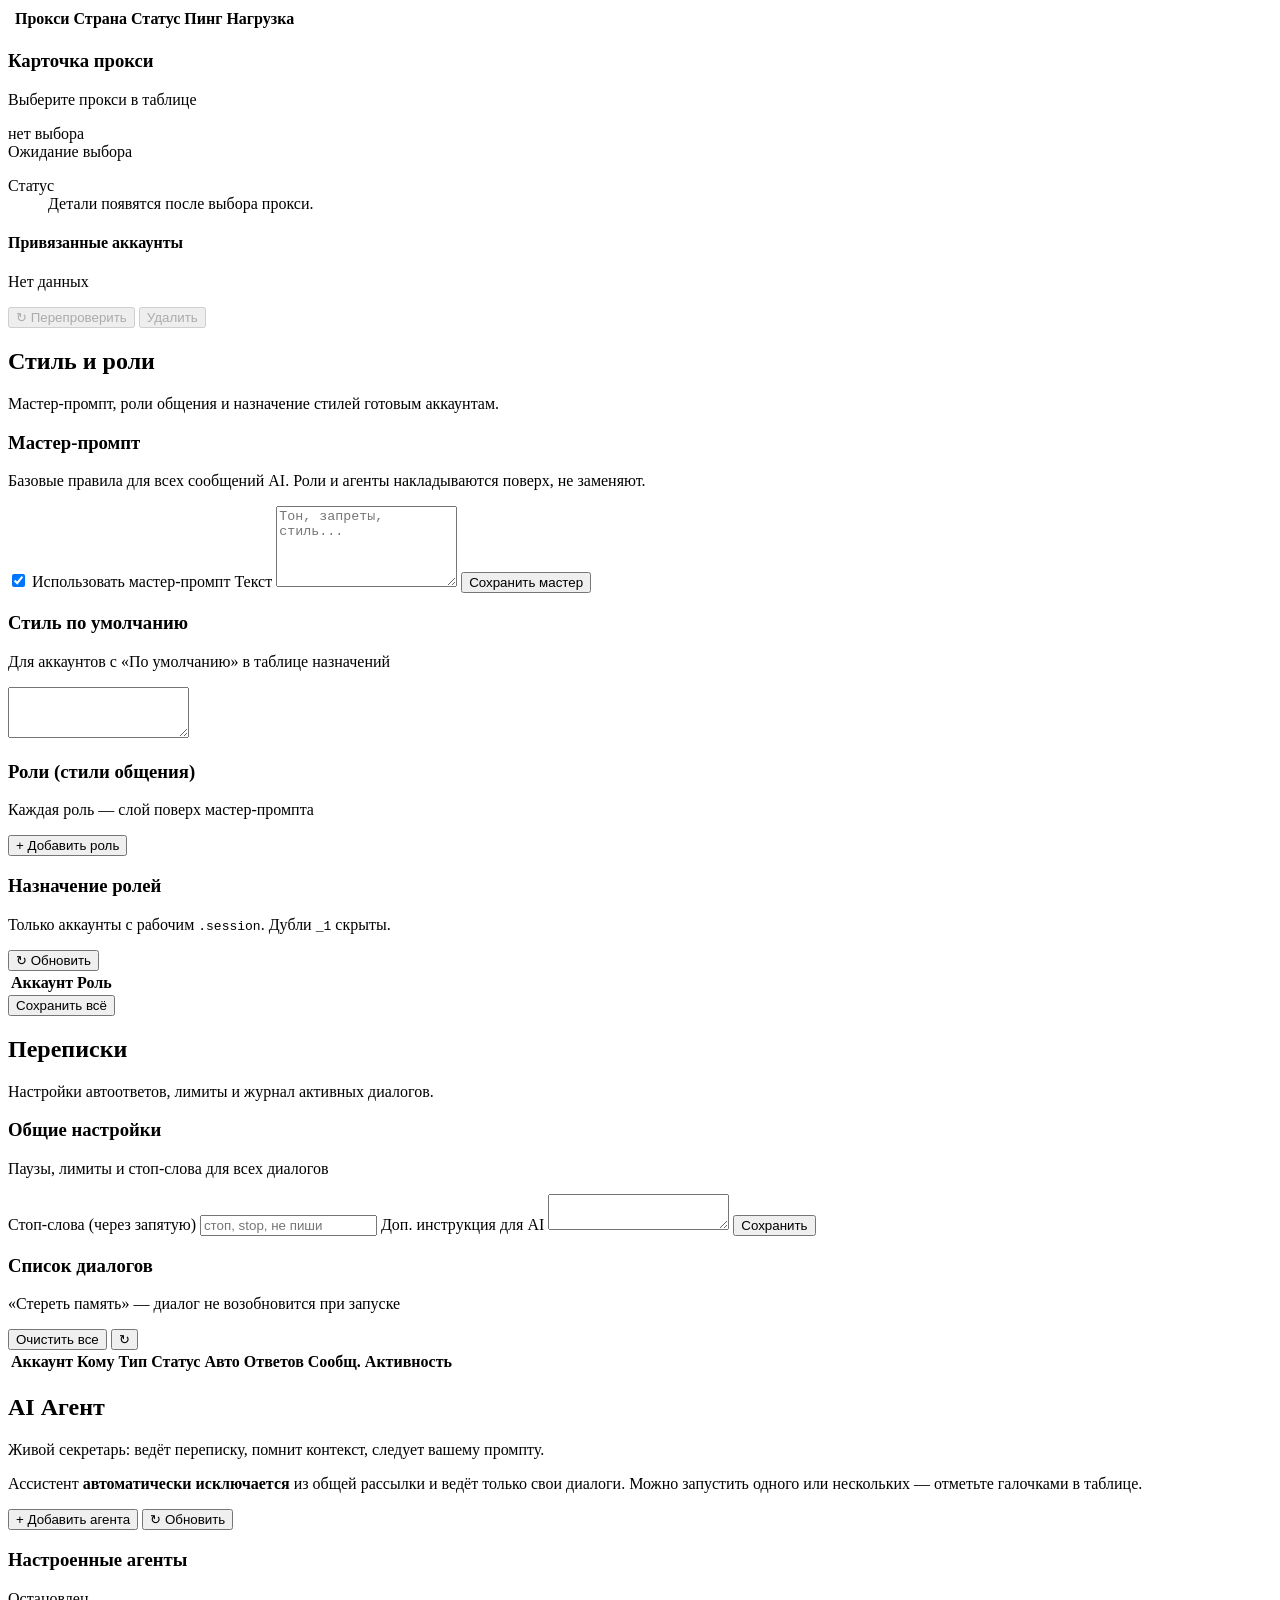
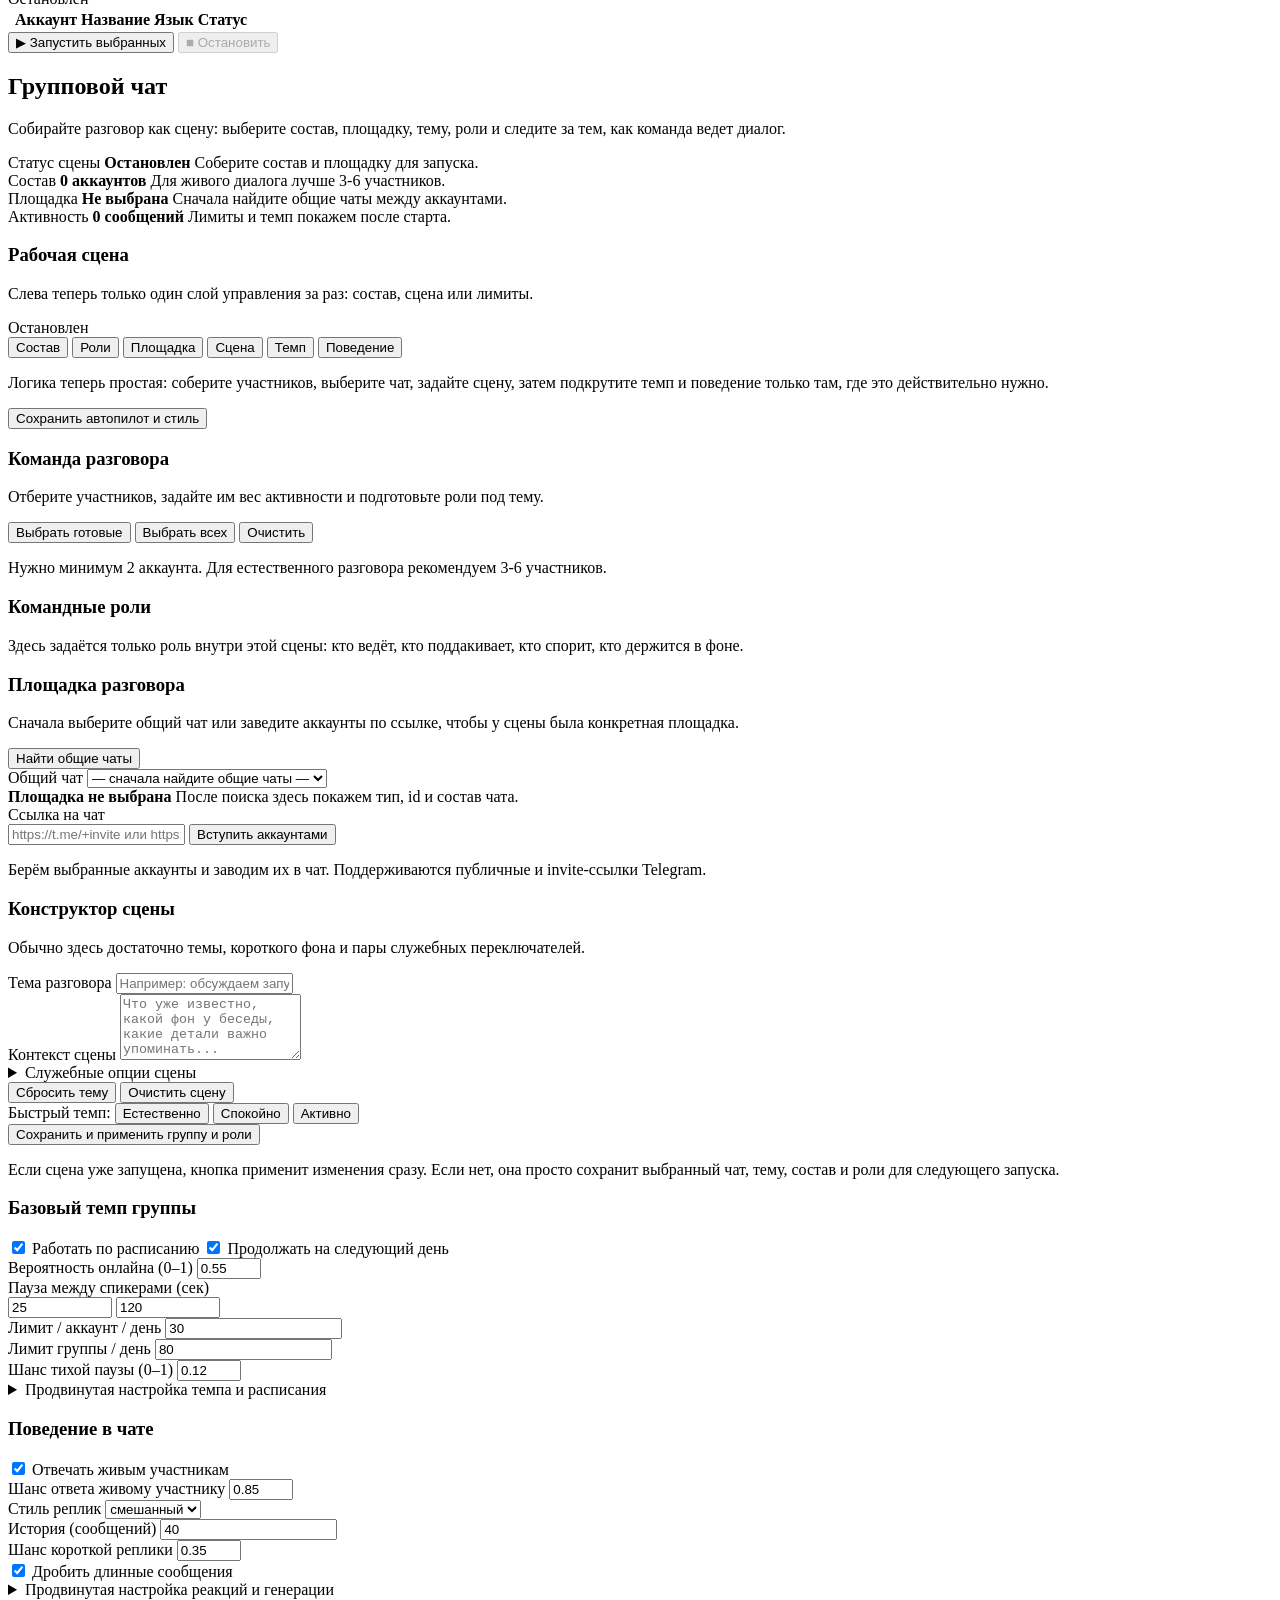
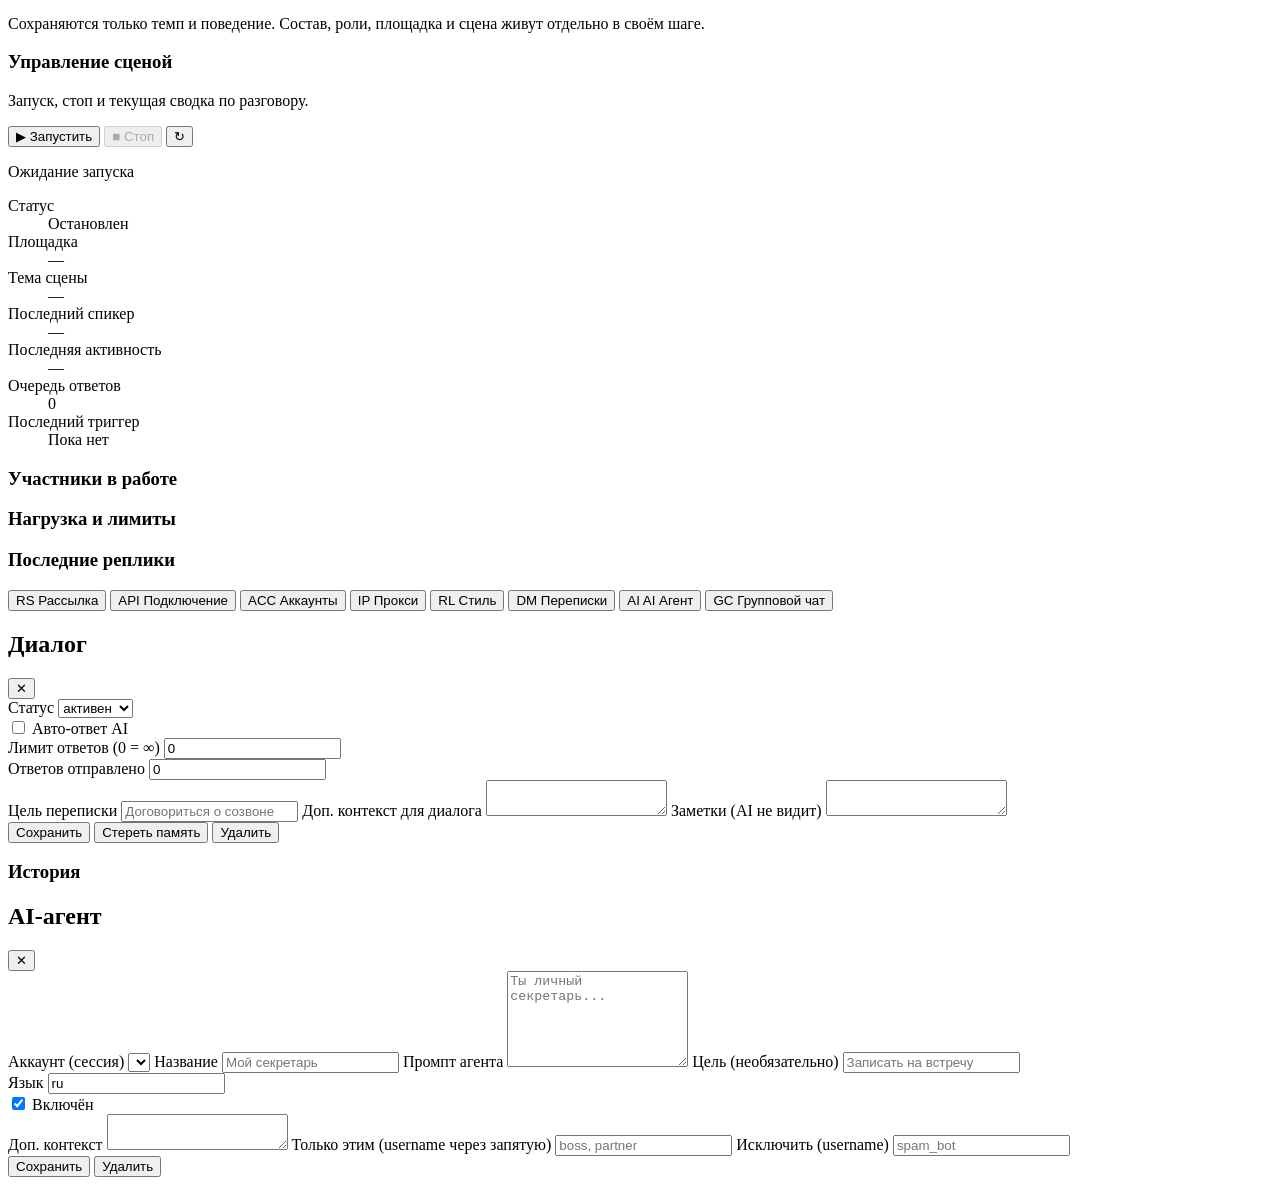
==== commit 44309dbc: "Rework panel layout and speed up dashboard loading" ====
--- a/web/panel/index.html
+++ b/web/panel/index.html
@@ -260,19 +260,57 @@
               <div class="detail-header">
                 <div>
                   <h3>Карточка сессии</h3>
-                  <p id="proxyAccountLabel" class="hint">Выберите аккаунт в таблице</p>
+                  <p id="proxyAccountLabel" class="hint">Одна рабочая зона для выбранного аккаунта: статус, профиль Telegram и прокси.</p>
                 </div>
                 <span class="chip muted" id="sessionDetailBadge">нет выбора</span>
               </div>
               <div class="detail-badges" id="sessionDetailMeta">
                 <span class="chip muted">Ожидание выбора</span>
+              </div>
+              <div class="detail-section">
+                <h4>Сводка</h4>
+                <p class="hint">Быстрый статус выбранной сессии и её готовности к работе.</p>
               </div>
               <dl class="detail-list" id="sessionDetailList">
                 <div><dt>Статус</dt><dd>Список появится после выбора строки.</dd></div>
               </dl>
 
+              <div class="detail-section detail-workspace">
+                <div>
+                  <h4>Профиль Telegram</h4>
+                  <p class="hint">Меняйте имя, username, описание и фото прямо у выбранной Telegram-сессии.</p>
+                </div>
+                <div class="session-profile-grid">
+                  <div>
+                    <label class="label" for="sessionProfileFirstName">Имя</label>
+                    <input type="text" id="sessionProfileFirstName" disabled>
+                  </div>
+                  <div>
+                    <label class="label" for="sessionProfileLastName">Фамилия</label>
+                    <input type="text" id="sessionProfileLastName" disabled>
+                  </div>
+                  <div class="full">
+                    <label class="label" for="sessionProfileUsername">Username</label>
+                    <input type="text" id="sessionProfileUsername" placeholder="@username" disabled>
+                  </div>
+                  <div class="full">
+                    <label class="label" for="sessionProfileAbout">Статус / about</label>
+                    <textarea id="sessionProfileAbout" rows="3" disabled></textarea>
+                  </div>
+                  <div class="full">
+                    <label class="label" for="sessionProfilePhotoPath">Путь к фото</label>
+                    <input type="text" id="sessionProfilePhotoPath" placeholder="C:\path\photo.jpg" disabled>
+                  </div>
+                </div>
+                <div class="session-profile-actions">
+                  <button class="btn ghost" id="btnReloadSessionProfile" disabled>↻ Загрузить профиль</button>
+                  <button class="btn primary" id="btnSaveSessionProfile" disabled>Сохранить профиль</button>
+                </div>
+                <p class="msg" id="sessionProfileMsg"></p>
+              </div>
+
               <div class="detail-section">
-                <h4>Быстрая привязка прокси</h4>
+                <h4>Прокси</h4>
                 <p class="hint">Можно выбрать прокси из пула или добавить новый вручную прямо отсюда.</p>
               </div>
               <label class="label">Прокси из пула</label>
@@ -615,11 +653,11 @@
                 <button type="button" class="btn ghost" data-gc-nav="roles">Роли</button>
                 <button type="button" class="btn ghost" data-gc-nav="venue">Площадка</button>
                 <button type="button" class="btn ghost" data-gc-nav="scene">Сцена</button>
-                <button type="button" class="btn ghost" data-gc-nav="autopilot">Автопилот</button>
-                <button type="button" class="btn ghost" data-gc-nav="style">Стиль</button>
+                <button type="button" class="btn ghost" data-gc-nav="autopilot">Темп</button>
+                <button type="button" class="btn ghost" data-gc-nav="style">Поведение</button>
               </div>
               <div class="group-chat-toolbar">
-                <p class="hint">Экран разбит на отдельные шаги: сначала собираете состав, потом задаёте площадку и сцену, после этого настраиваете автопилот и стиль ответов.</p>
+                <p class="hint">Логика теперь простая: соберите участников, выберите чат, задайте сцену, затем подкрутите темп и поведение только там, где это действительно нужно.</p>
                 <button class="btn primary" id="btnSaveGroupChatSettings">Сохранить автопилот и стиль</button>
               </div>
             </div>
@@ -647,7 +685,7 @@
                 <div class="section-block-heading">
                   <div>
                     <h3>Командные роли</h3>
-                    <p class="hint">У каждого участника можно отдельно задать роль, манеру общения и индивидуальный промпт под сцену.</p>
+                    <p class="hint">Здесь задаётся только роль внутри этой сцены: кто ведёт, кто поддакивает, кто спорит, кто держится в фоне.</p>
                   </div>
                 </div>
                 <div id="groupChatRolesBox"></div>
@@ -684,22 +722,33 @@
               <div class="card">
                 <div class="section-block-heading">
                   <div>
-                    <h3>Сцена и контекст</h3>
-                    <p class="hint">Здесь задаётся общая линия разговора: тема, фон беседы и быстрый темп общения.</p>
-                  </div>
-                </div>
-                <label class="label">Тема разговора</label>
-                <input type="text" id="groupChatTopic" placeholder="Например: обсуждаем запуск продукта">
-                <label class="label">Контекст сцены</label>
-                <textarea id="groupChatExtra" rows="4" placeholder="Что уже известно, какой фон у беседы, какие детали важно упоминать..."></textarea>
-                <label class="inline-check">
-                  <input type="checkbox" id="groupChatResetContextOnApply">
-                  При применении сцены сбрасывать память чата и перечитывать свежую историю
-                </label>
-                <label class="inline-check">
-                  <input type="checkbox" id="groupChatDebugFastMode">
-                  Отладка: очень быстрый чат (5-10 сек между сообщениями)
-                </label>
+                    <h3>Конструктор сцены</h3>
+                    <p class="hint">Обычно здесь достаточно темы, короткого фона и пары служебных переключателей.</p>
+                  </div>
+                </div>
+                <div class="settings-stack">
+                  <div>
+                    <label class="label">Тема разговора</label>
+                    <input type="text" id="groupChatTopic" placeholder="Например: обсуждаем запуск продукта">
+                  </div>
+                  <div>
+                    <label class="label">Контекст сцены</label>
+                    <textarea id="groupChatExtra" rows="4" placeholder="Что уже известно, какой фон у беседы, какие детали важно упоминать..."></textarea>
+                  </div>
+                </div>
+                <details class="inline-details">
+                  <summary>Служебные опции сцены</summary>
+                  <div class="settings-stack" style="margin-top:0.85rem">
+                    <label class="inline-check">
+                      <input type="checkbox" id="groupChatResetContextOnApply">
+                      При применении сцены сбрасывать память чата и перечитывать свежую историю
+                    </label>
+                    <label class="inline-check">
+                      <input type="checkbox" id="groupChatDebugFastMode">
+                      Отладка: очень быстрый чат (5-10 сек между сообщениями)
+                    </label>
+                  </div>
+                </details>
                 <div class="btn-row">
                   <button type="button" class="btn ghost" id="btnGroupChatResetTopic">Сбросить тему</button>
                   <button type="button" class="btn ghost" id="btnGroupChatClearScene">Очистить сцену</button>
@@ -721,45 +770,21 @@
               <div class="group-chat-section-grid">
                 <div class="card">
                   <div class="card-header">
-                    <h3>Расписание активности</h3>
+                    <h3>Базовый темп группы</h3>
                   </div>
                   <div class="grid2">
                     <label class="inline-check"><input type="checkbox" id="gc_use_schedule" checked> Работать по расписанию</label>
                     <label class="inline-check"><input type="checkbox" id="gc_resume_next_day" checked> Продолжать на следующий день</label>
-                    <div>
-                      <label class="label">Смещение TZ (часов, пусто = ПК)</label>
-                      <input type="number" id="gc_timezone_offset_hours" step="0.5" placeholder="пусто = локально">
-                    </div>
                     <div>
                       <label class="label">Вероятность онлайна (0–1)</label>
                       <input type="number" id="gc_online_probability" min="0" max="1" step="0.05" value="0.55">
                     </div>
                     <div>
-                      <label class="label">Тихая пауза мин (мин–макс)</label>
+                      <label class="label">Пауза между спикерами (сек)</label>
                       <div class="btn-row">
-                        <input type="number" id="gc_quiet_break_min_min" value="15" style="width:6rem">
-                        <input type="number" id="gc_quiet_break_max_min" value="90" style="width:6rem">
-                      </div>
-                    </div>
-                    <div>
-                      <label class="label">Шанс тихой паузы (0–1)</label>
-                      <input type="number" id="gc_quiet_break_chance" min="0" max="1" step="0.01" value="0.12">
-                    </div>
-                  </div>
-                  <label class="label">Окна активности (JSON: days 0=Пн…6=Вс, start/end HH:MM)</label>
-                  <textarea id="gc_activity_windows" rows="5"></textarea>
-                </div>
-
-                <div class="card">
-                  <div class="card-header"><h3>Квоты и ритм группы</h3></div>
-                  <div class="grid2">
-                    <div>
-                      <label class="label">Лимит / аккаунт / сессия</label>
-                      <input type="number" id="gc_max_messages_per_account_session" value="40">
-                    </div>
-                    <div>
-                      <label class="label">Лимит / аккаунт / час</label>
-                      <input type="number" id="gc_max_messages_per_account_hour" value="12">
+                        <input type="number" id="gc_delay_between_speakers_min_sec" value="25" style="width:6rem">
+                        <input type="number" id="gc_delay_between_speakers_max_sec" value="120" style="width:6rem">
+                      </div>
                     </div>
                     <div>
                       <label class="label">Лимит / аккаунт / день</label>
@@ -770,17 +795,55 @@
                       <input type="number" id="gc_max_messages_group_day" value="80">
                     </div>
                     <div>
-                      <label class="label">Burst мин–макс</label>
-                      <div class="btn-row">
-                        <input type="number" id="gc_burst_min" value="1" style="width:6rem">
-                        <input type="number" id="gc_burst_max" value="3" style="width:6rem">
-                      </div>
+                      <label class="label">Шанс тихой паузы (0–1)</label>
+                      <input type="number" id="gc_quiet_break_chance" min="0" max="1" step="0.01" value="0.12">
                     </div>
-                    <div>
-                      <label class="label">Макс. подряд один спикер</label>
-                      <input type="number" id="gc_max_consecutive_same_speaker" value="3">
+                  </div>
+                  <details class="inline-details">
+                    <summary>Продвинутая настройка темпа и расписания</summary>
+                    <div class="grid2" style="margin-top:0.85rem">
+                      <div>
+                        <label class="label">Смещение TZ (часов, пусто = ПК)</label>
+                        <input type="number" id="gc_timezone_offset_hours" step="0.5" placeholder="пусто = локально">
+                      </div>
+                      <div>
+                        <label class="label">Лимит / аккаунт / сессия</label>
+                        <input type="number" id="gc_max_messages_per_account_session" value="40">
+                      </div>
+                      <div>
+                        <label class="label">Лимит / аккаунт / час</label>
+                        <input type="number" id="gc_max_messages_per_account_hour" value="12">
+                      </div>
+                      <div>
+                        <label class="label">Тихая пауза мин (мин–макс)</label>
+                        <div class="btn-row">
+                          <input type="number" id="gc_quiet_break_min_min" value="15" style="width:6rem">
+                          <input type="number" id="gc_quiet_break_max_min" value="90" style="width:6rem">
+                        </div>
+                      </div>
+                      <div>
+                        <label class="label">Burst мин–макс</label>
+                        <div class="btn-row">
+                          <input type="number" id="gc_burst_min" value="1" style="width:6rem">
+                          <input type="number" id="gc_burst_max" value="3" style="width:6rem">
+                        </div>
+                      </div>
+                      <div>
+                        <label class="label">Пауза внутри burst (сек)</label>
+                        <div class="btn-row">
+                          <input type="number" id="gc_delay_within_burst_min_sec" value="3" style="width:6rem">
+                          <input type="number" id="gc_delay_within_burst_max_sec" value="12" style="width:6rem">
+                        </div>
+                      </div>
+                      <div>
+                        <label class="label">Макс. подряд один спикер</label>
+                        <input type="number" id="gc_max_consecutive_same_speaker" value="3">
+                      </div>
                     </div>
-                  </div>
+                    <label class="label">Окна активности (JSON: days 0=Пн…6=Вс, start/end HH:MM)</label>
+                    <textarea id="gc_activity_windows" rows="5"></textarea>
+                    <p class="hint">Если ручной JSON не нужен, оставьте его как есть и пользуйтесь только базовыми полями выше.</p>
+                  </details>
                 </div>
               </div>
             </div>
@@ -788,55 +851,12 @@
             <div class="group-chat-section" data-gc-section="style">
               <div class="group-chat-section-grid">
                 <div class="card">
-                  <div class="card-header"><h3>Тайминги ответа</h3></div>
-                  <div class="grid2">
-                    <div>
-                      <label class="label">Пауза между спикерами (сек)</label>
-                      <div class="btn-row">
-                        <input type="number" id="gc_delay_between_speakers_min_sec" value="25" style="width:6rem">
-                        <input type="number" id="gc_delay_between_speakers_max_sec" value="120" style="width:6rem">
-                      </div>
-                    </div>
-                    <div>
-                      <label class="label">Пауза внутри burst (сек)</label>
-                      <div class="btn-row">
-                        <input type="number" id="gc_delay_within_burst_min_sec" value="3" style="width:6rem">
-                        <input type="number" id="gc_delay_within_burst_max_sec" value="12" style="width:6rem">
-                      </div>
-                    </div>
-                    <div>
-                      <label class="label">Шанс «прочитал и ждёт»</label>
-                      <input type="number" id="gc_read_and_wait_chance" min="0" max="1" step="0.05" value="0.25">
-                    </div>
-                    <div>
-                      <label class="label">Ожидание после прочтения (сек)</label>
-                      <div class="btn-row">
-                        <input type="number" id="gc_read_and_wait_min_sec" value="20" style="width:6rem">
-                        <input type="number" id="gc_read_and_wait_max_sec" value="90" style="width:6rem">
-                      </div>
-                    </div>
-                    <div>
-                      <label class="label">Шанс короткой реплики</label>
-                      <input type="number" id="gc_short_reply_chance" min="0" max="1" step="0.05" value="0.35">
-                    </div>
-                  </div>
-                </div>
-
-                <div class="card">
-                  <div class="card-header"><h3>Стиль реплик и реакции</h3></div>
+                  <div class="card-header"><h3>Поведение в чате</h3></div>
                   <div class="grid2">
                     <label class="inline-check"><input type="checkbox" id="gc_reply_to_humans_enabled" checked> Отвечать живым участникам</label>
-                    <label class="inline-check"><input type="checkbox" id="gc_reply_to_humans_only_on_quote" checked> Только если процитировали нашего участника</label>
                     <div>
                       <label class="label">Шанс ответа живому участнику</label>
                       <input type="number" id="gc_reply_to_humans_chance" min="0" max="1" step="0.05" value="0.85">
-                    </div>
-                    <div>
-                      <label class="label">Пауза между ответами живым (сек)</label>
-                      <div class="btn-row">
-                        <input type="number" id="gc_reply_to_humans_cooldown_min_sec" value="45" style="width:6rem">
-                        <input type="number" id="gc_reply_to_humans_cooldown_max_sec" value="150" style="width:6rem">
-                      </div>
                     </div>
                     <div>
                       <label class="label">Стиль реплик</label>
@@ -847,37 +867,63 @@
                       </select>
                     </div>
                     <div>
-                      <label class="label">Язык</label>
-                      <input type="text" id="gc_language" value="ru">
-                    </div>
-                    <div>
-                      <label class="label">Temperature / max tokens</label>
-                      <div class="btn-row">
-                        <input type="number" id="gc_temperature" step="0.1" value="0.9" style="width:6rem">
-                        <input type="number" id="gc_max_tokens" value="250" style="width:6rem">
-                      </div>
-                    </div>
-                    <div>
                       <label class="label">История (сообщений)</label>
                       <input type="number" id="gc_history_limit" value="40">
                     </div>
                     <div>
-                      <label class="inline-check" style="margin-top:1.5rem"><input type="checkbox" id="gc_split_long_messages" checked> Дробить длинные</label>
+                      <label class="label">Шанс короткой реплики</label>
+                      <input type="number" id="gc_short_reply_chance" min="0" max="1" step="0.05" value="0.35">
                     </div>
-                    <div>
-                      <label class="label">Дробить от N символов / макс. частей</label>
-                      <div class="btn-row">
-                        <input type="number" id="gc_split_at_chars" value="280" style="width:6rem">
-                        <input type="number" id="gc_split_parts_max" value="3" style="width:6rem">
+                    <label class="inline-check"><input type="checkbox" id="gc_split_long_messages" checked> Дробить длинные сообщения</label>
+                  </div>
+                  <details class="inline-details">
+                    <summary>Продвинутая настройка реакций и генерации</summary>
+                    <div class="grid2" style="margin-top:0.85rem">
+                      <label class="inline-check"><input type="checkbox" id="gc_reply_to_humans_only_on_quote" checked> Только если процитировали нашего участника</label>
+                      <div>
+                        <label class="label">Пауза между ответами живым (сек)</label>
+                        <div class="btn-row">
+                          <input type="number" id="gc_reply_to_humans_cooldown_min_sec" value="45" style="width:6rem">
+                          <input type="number" id="gc_reply_to_humans_cooldown_max_sec" value="150" style="width:6rem">
+                        </div>
+                      </div>
+                      <div>
+                        <label class="label">Шанс «прочитал и ждёт»</label>
+                        <input type="number" id="gc_read_and_wait_chance" min="0" max="1" step="0.05" value="0.25">
+                      </div>
+                      <div>
+                        <label class="label">Ожидание после прочтения (сек)</label>
+                        <div class="btn-row">
+                          <input type="number" id="gc_read_and_wait_min_sec" value="20" style="width:6rem">
+                          <input type="number" id="gc_read_and_wait_max_sec" value="90" style="width:6rem">
+                        </div>
+                      </div>
+                      <div>
+                        <label class="label">Язык</label>
+                        <input type="text" id="gc_language" value="ru">
+                      </div>
+                      <div>
+                        <label class="label">Temperature / max tokens</label>
+                        <div class="btn-row">
+                          <input type="number" id="gc_temperature" step="0.1" value="0.9" style="width:6rem">
+                          <input type="number" id="gc_max_tokens" value="250" style="width:6rem">
+                        </div>
+                      </div>
+                      <div>
+                        <label class="label">Дробить от N символов / макс. частей</label>
+                        <div class="btn-row">
+                          <input type="number" id="gc_split_at_chars" value="280" style="width:6rem">
+                          <input type="number" id="gc_split_parts_max" value="3" style="width:6rem">
+                        </div>
                       </div>
                     </div>
                     <div>
                       <label class="label">Стоп-слова (через запятую)</label>
                       <input type="text" id="gc_stop_keywords" value="стоп боты, stop bots">
                     </div>
-                  </div>
+                  </details>
                   <div class="group-chat-action-bar">
-                    <p class="hint">Сохранение применяется к настройкам автопилота и стиля. Состав, роли и сцена сохраняются отдельной кнопкой внутри сценария.</p>
+                    <p class="hint">Сохраняются только темп и поведение. Состав, роли, площадка и сцена живут отдельно в своём шаге.</p>
                     <p id="groupChatSettingsMsg" class="msg"></p>
                   </div>
                 </div>
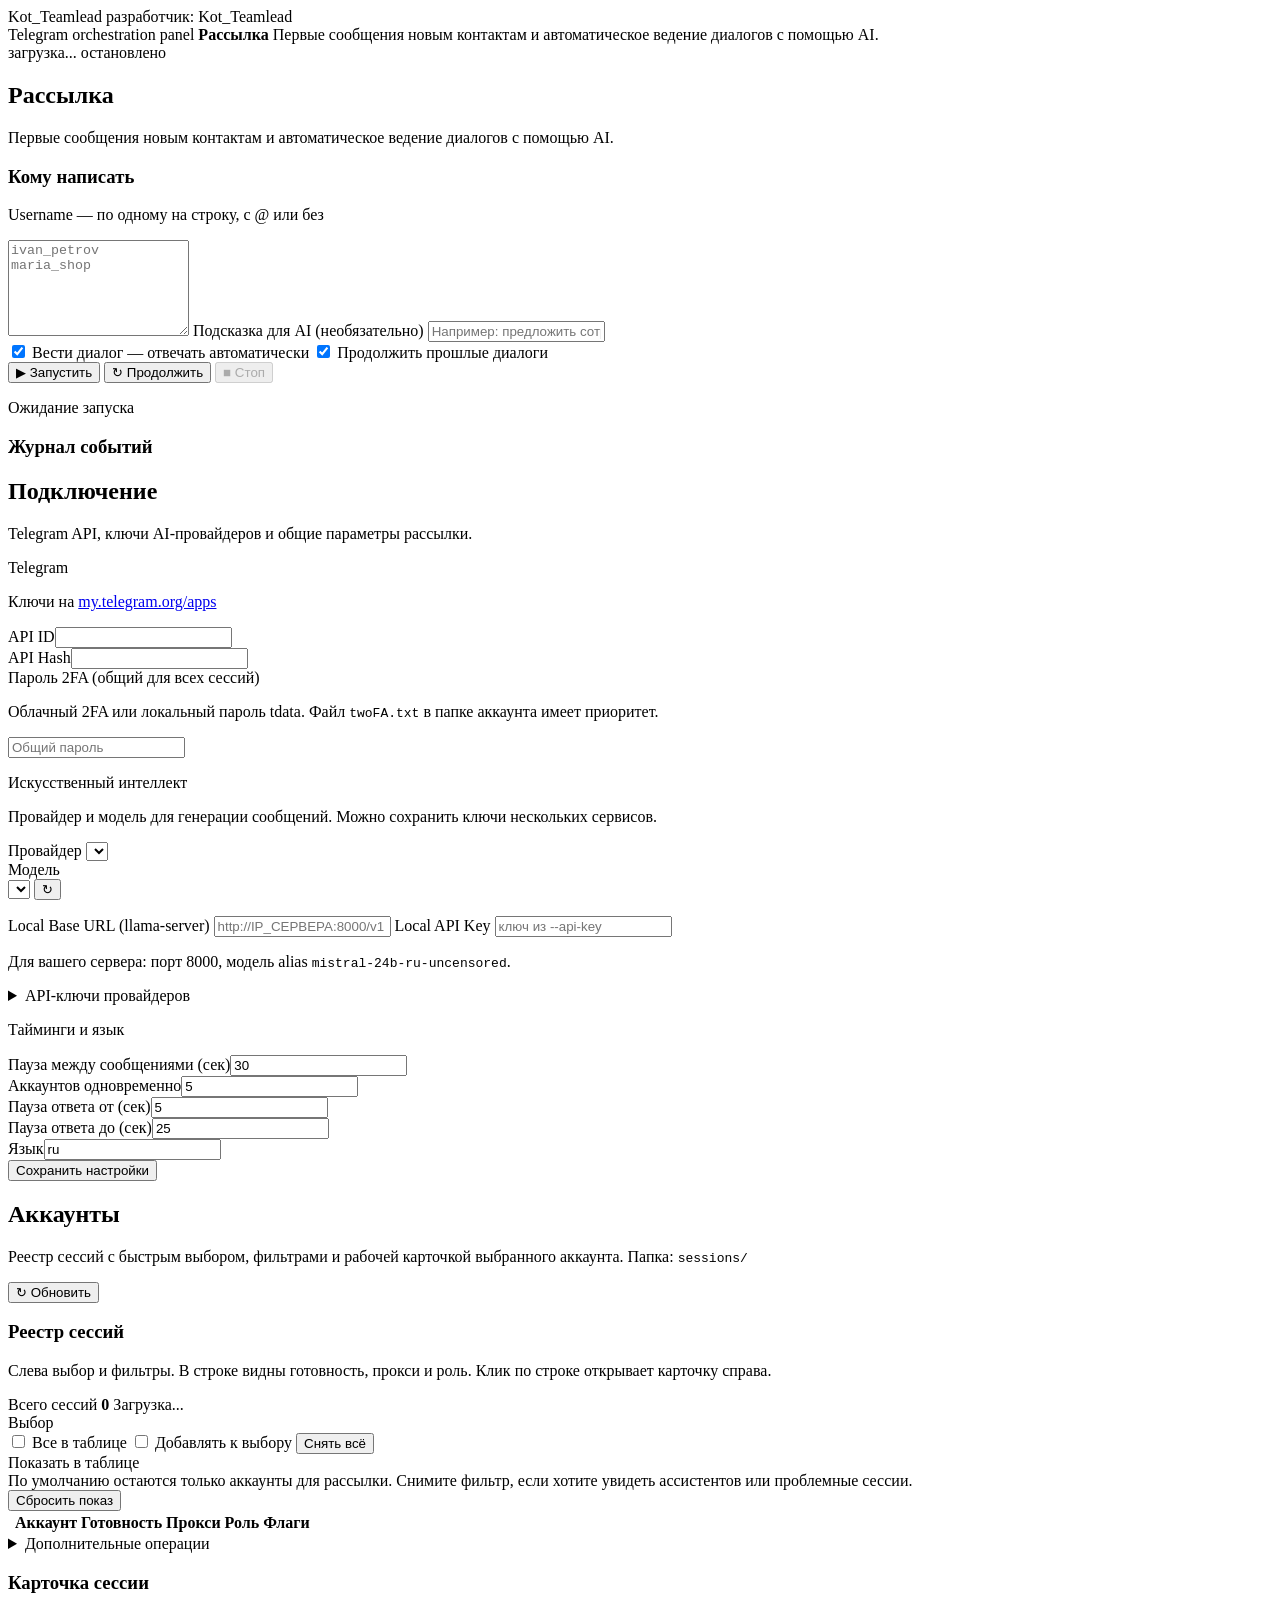
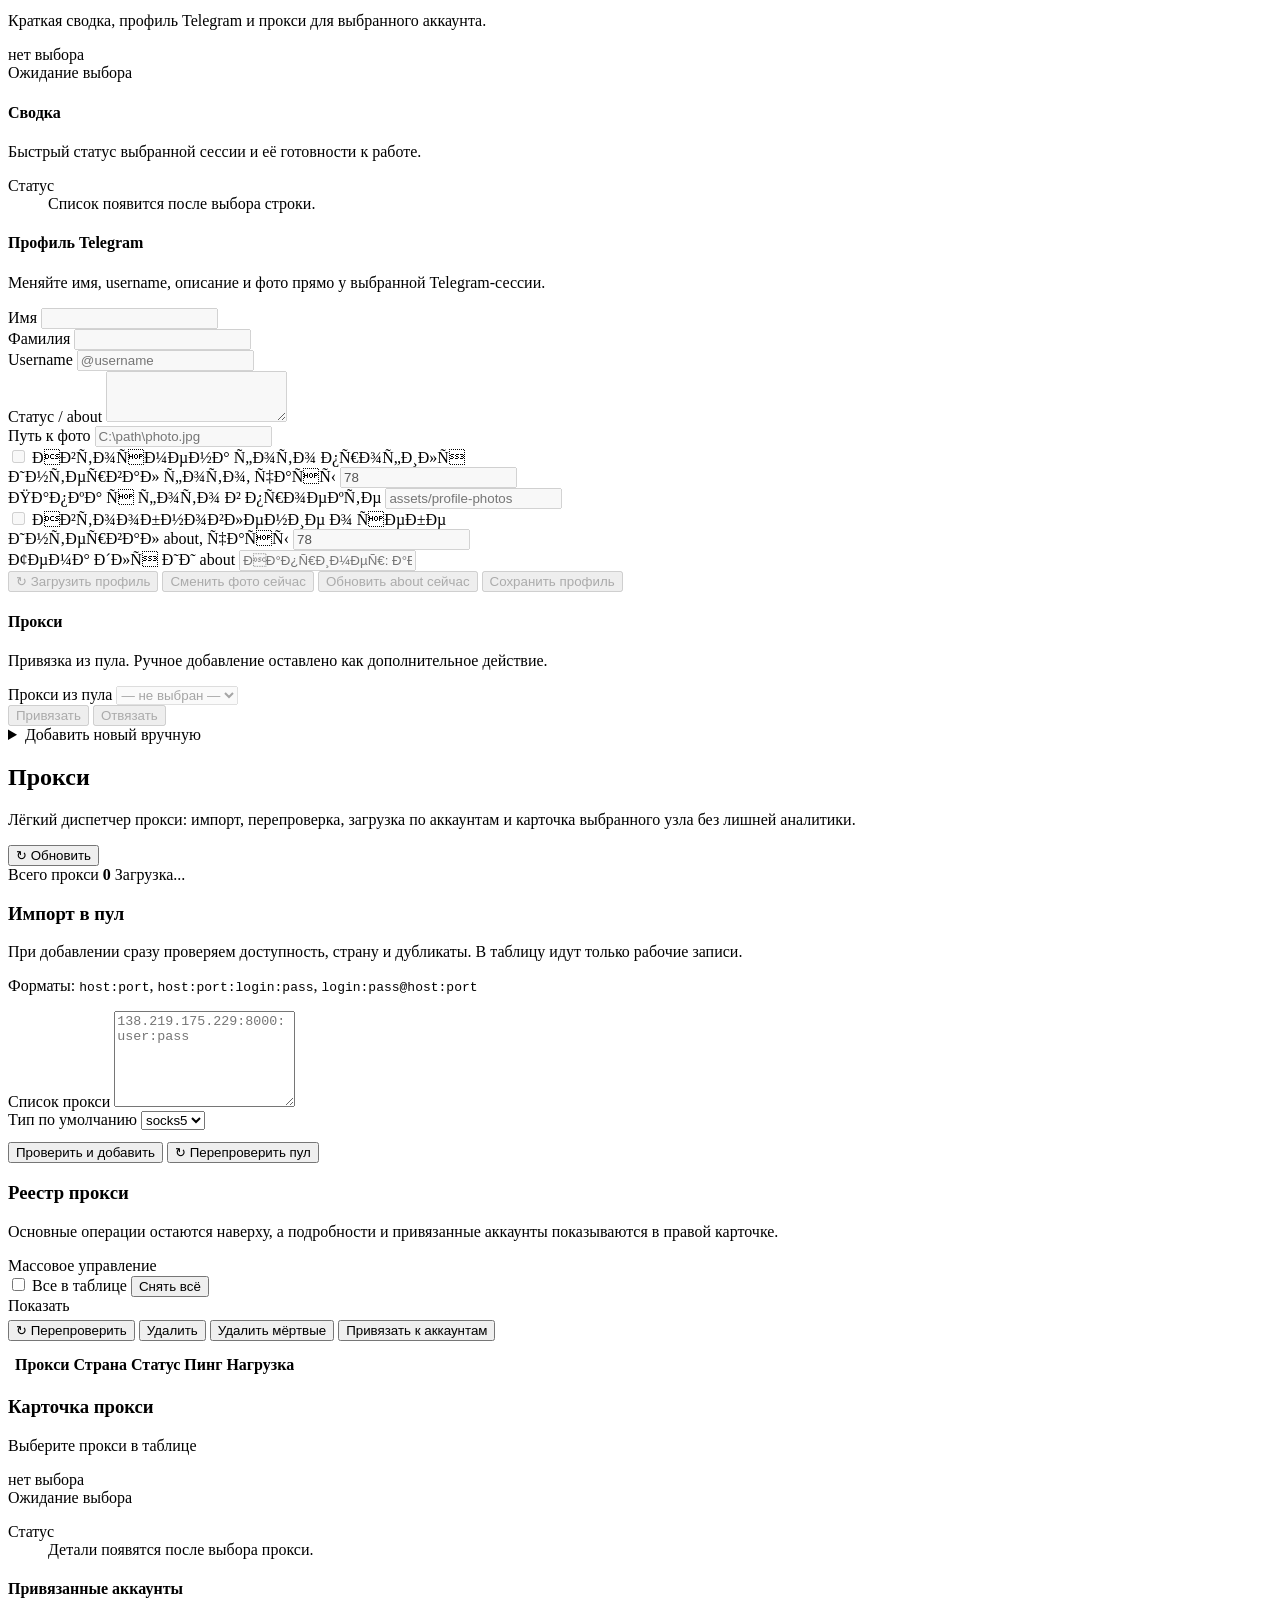
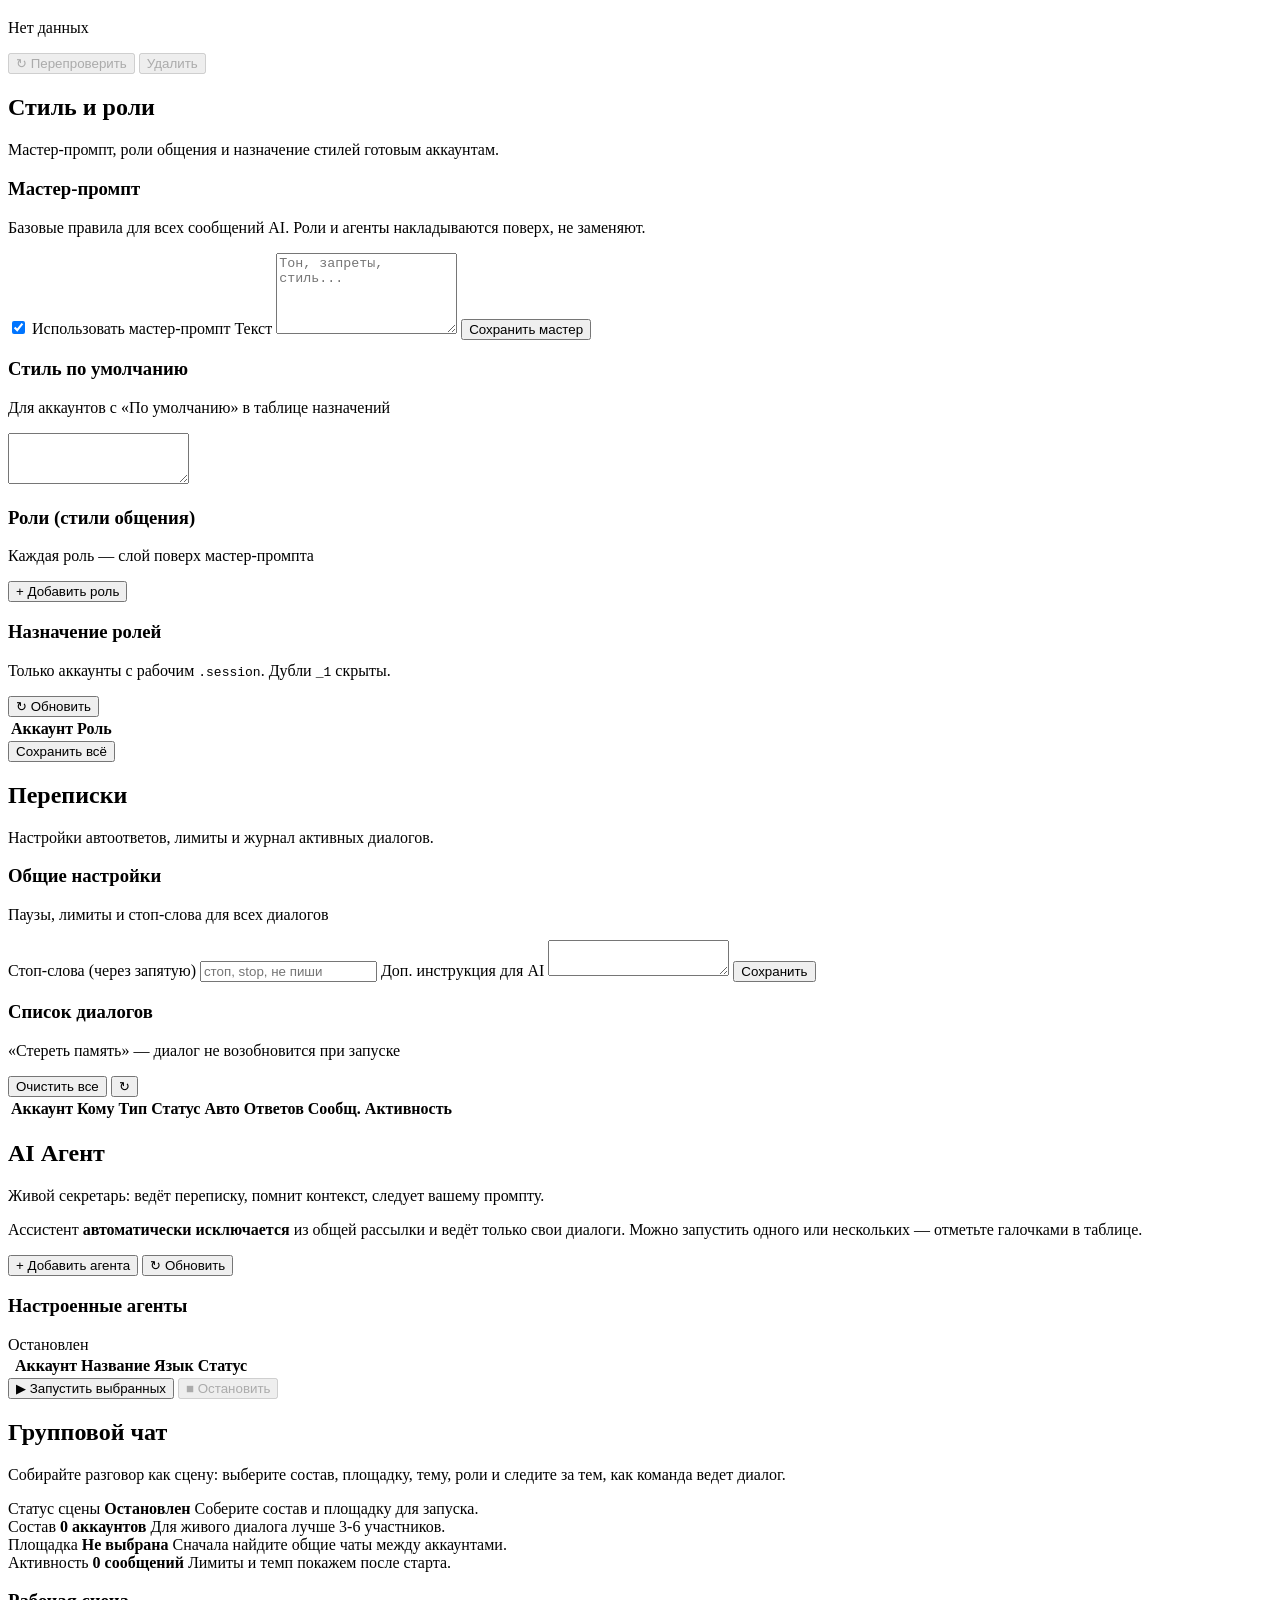
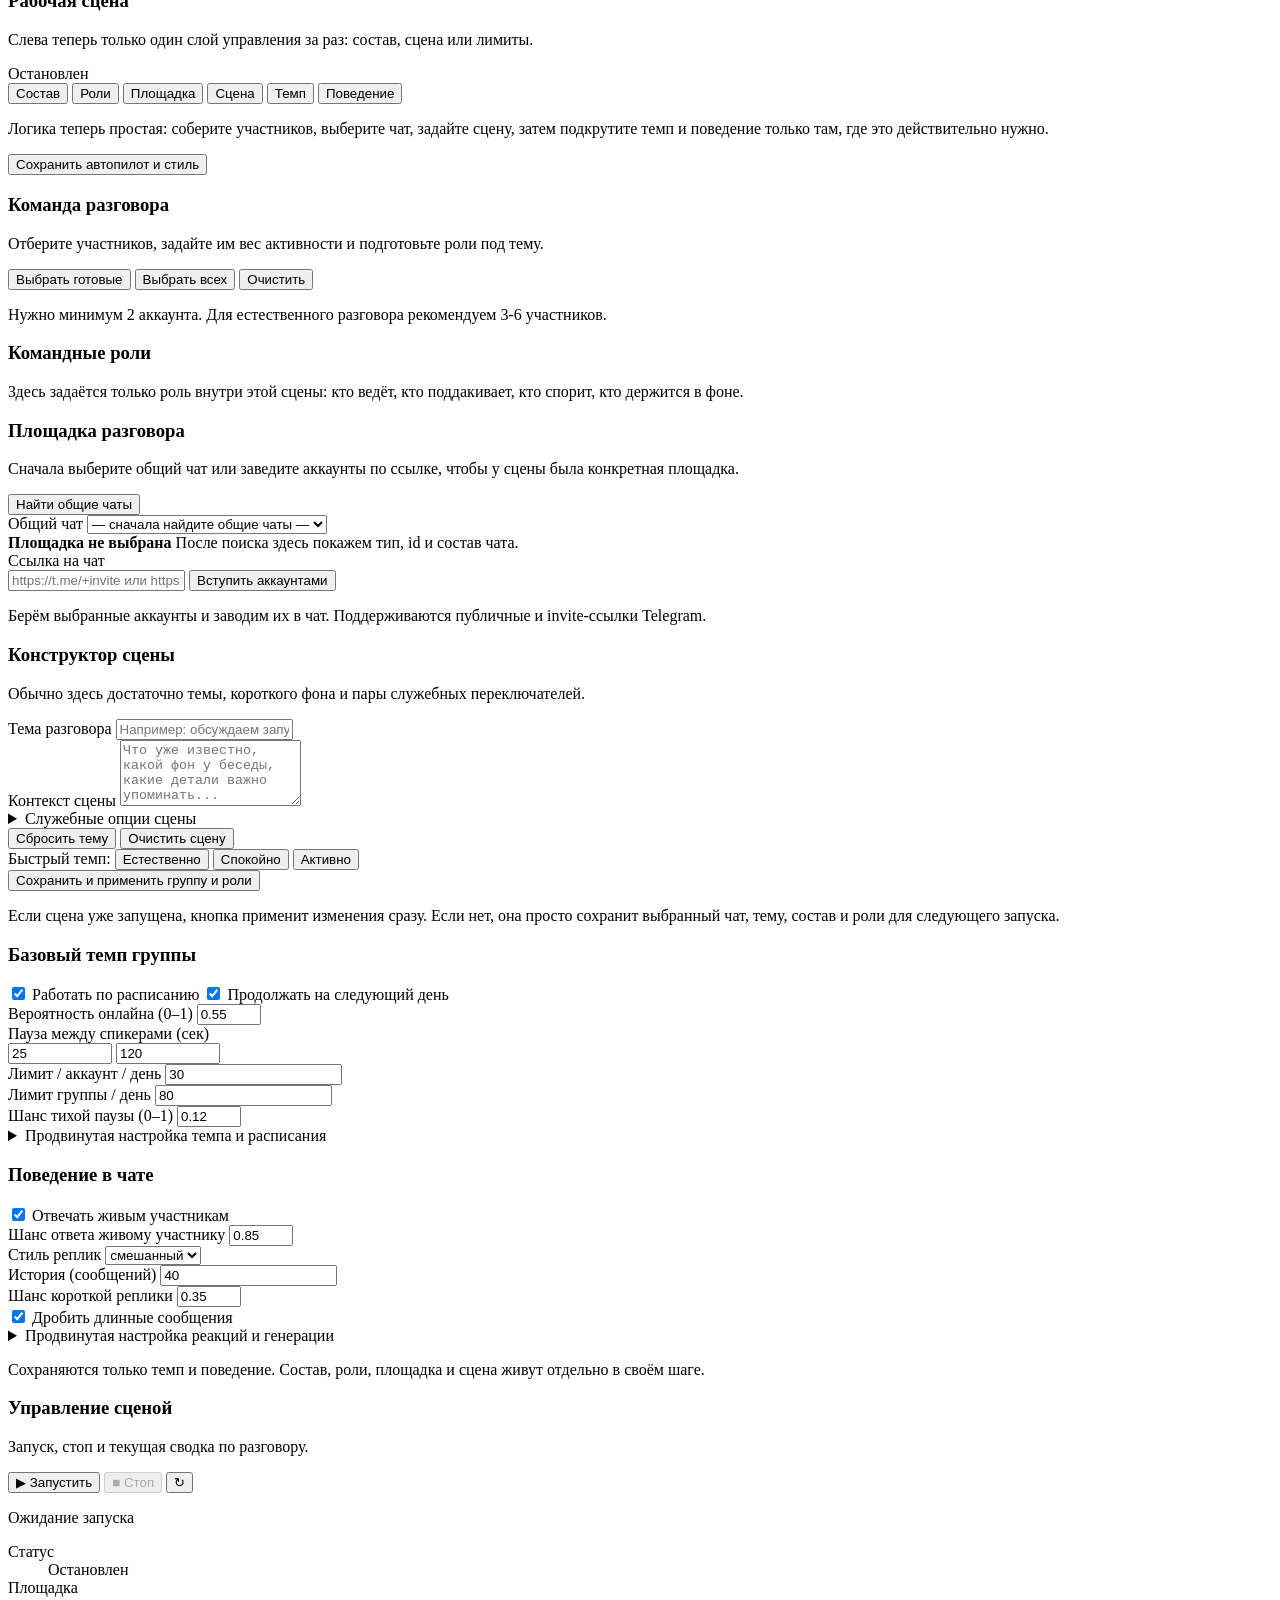
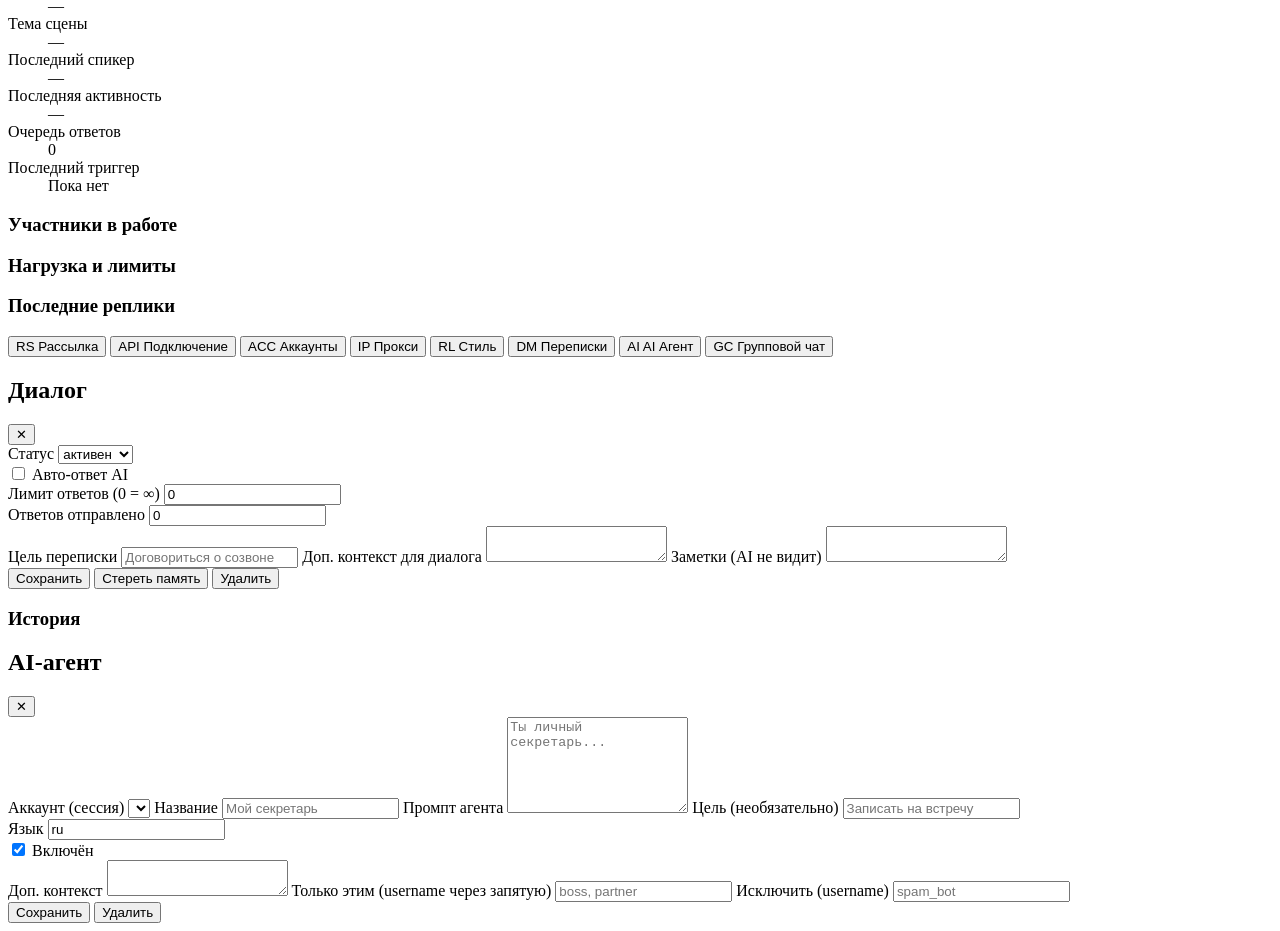
==== commit 4d61ccbd: "Release v1.4.0" ====
--- a/web/panel/index.html
+++ b/web/panel/index.html
@@ -145,87 +145,27 @@
           <div class="row-between" style="width:100%">
             <div>
               <h2>Аккаунты</h2>
-              <p class="lead">Операционная витрина по сессиям: здоровье, конвертация, привязка прокси и быстрая работа с выбранным аккаунтом. Папка: <code id="sessionsPath">sessions/</code></p>
+              <p class="lead">Реестр сессий с быстрым выбором, фильтрами и рабочей карточкой выбранного аккаунта. Папка: <code id="sessionsPath">sessions/</code></p>
             </div>
             <button class="btn ghost" id="btnRefreshAccounts">↻ Обновить</button>
           </div>
         </header>
 
         <div class="page-grid">
-          <div class="summary-strip" id="accountsSummary">
-            <div class="summary-card">
-              <span class="summary-label">Всего сессий</span>
-              <strong class="summary-value">0</strong>
-              <span class="summary-note">Загрузка...</span>
-            </div>
-          </div>
-
-          <div class="dispatch-grid">
-            <div class="card card-green card-nested">
-              <div class="section-block-heading">
-                <div>
-                  <h3>Конвертер tdata → .session</h3>
-                  <p class="hint">Нужны API ID/Hash. 2FA можно брать из <code>twoFA.txt</code> или из общего пароля в разделе подключения.</p>
-                </div>
-              </div>
-              <div class="btn-row">
-                <button class="btn primary" id="btnConvertSelected">Конвертировать выбранные</button>
-                <button class="btn ghost" id="btnConvertAll">Конвертировать все tdata</button>
-              </div>
-              <p id="convertMsg" class="msg"></p>
-            </div>
-
-            <div class="card card-purple card-nested">
-              <div class="section-block-heading">
-                <div>
-                  <h3>Массовая смена профиля</h3>
-                  <p class="hint">Работает по отмеченным аккаунтам. Генерация оставлена простой: шаблоны, имена или ники.</p>
-                </div>
-              </div>
-              <label class="label">Режим</label>
-              <select id="profileGenerateMode">
-                <option value="manual">Вручную (шаблоны)</option>
-                <option value="names">Случайные имя + фамилия</option>
-                <option value="nicks">Случайный ник (вместо имени)</option>
-              </select>
-              <div id="profileManualBlock">
-                <p class="hint">Шаблоны: <code>{n}</code>, <code>{id}</code></p>
-                <div class="profile-fields">
-                  <label class="label inline-check"><input type="checkbox" id="profileChangeFirst"> Имя</label>
-                  <input type="text" id="profileFirstName" placeholder="Anna">
-                  <label class="label inline-check"><input type="checkbox" id="profileChangeLast"> Фамилия</label>
-                  <input type="text" id="profileLastName" placeholder="Smith">
-                  <label class="label inline-check"><input type="checkbox" id="profileChangeUsername"> Username</label>
-                  <input type="text" id="profileUsername" placeholder="anna{n}">
-                </div>
-              </div>
-              <div id="profileGenerateBlock" class="hidden">
-                <label class="label">Язык</label>
-                <select id="profileLang">
-                  <option value="ru">Русский</option>
-                  <option value="en">English</option>
-                </select>
-                <label class="label inline-check"><input type="checkbox" id="profileWithUsername"> Сгенерировать username</label>
-                <div class="btn-row">
-                  <button type="button" class="btn ghost" id="btnProfilePreview">Показать примеры</button>
-                </div>
-                <pre id="profilePreviewBox" class="profile-preview hidden"></pre>
-              </div>
-              <label class="label">Пауза между аккаунтами (сек)</label>
-              <input type="number" id="profileDelay" value="3" min="2" max="60" style="max-width:6rem">
-              <div class="btn-row">
-                <button class="btn primary" id="btnBulkProfile">Применить к выбранным</button>
-              </div>
-              <p id="profileMsg" class="msg"></p>
-            </div>
-          </div>
-
           <div class="operations-shell">
             <div class="card operations-main">
               <div class="section-block-heading">
                 <div>
                   <h3>Реестр сессий</h3>
-                  <p class="hint">Слева выбор и фильтры, в строке аккаунта видно готовность, прокси и роль. Клик по строке открывает рабочую карточку справа.</p>
+                  <p class="hint">Слева выбор и фильтры. В строке видны готовность, прокси и роль. Клик по строке открывает карточку справа.</p>
+                </div>
+              </div>
+
+              <div class="summary-strip accounts-summary-strip" id="accountsSummary">
+                <div class="summary-card">
+                  <span class="summary-label">Всего сессий</span>
+                  <strong class="summary-value">0</strong>
+                  <span class="summary-note">Загрузка...</span>
                 </div>
               </div>
 
@@ -254,13 +194,76 @@
                   <tbody id="accountsTable"></tbody>
                 </table>
               </div>
+
+              <details class="inline-details accounts-extra-tools">
+                <summary>Дополнительные операции</summary>
+                <div class="dispatch-grid accounts-extra-grid">
+                  <div class="card card-green card-nested">
+                    <div class="section-block-heading">
+                      <div>
+                        <h3>Конвертер tdata → .session</h3>
+                        <p class="hint">Нужны API ID/Hash. 2FA можно брать из <code>twoFA.txt</code> или из общего пароля.</p>
+                      </div>
+                    </div>
+                    <div class="btn-row">
+                      <button class="btn primary" id="btnConvertSelected">Конвертировать выбранные</button>
+                      <button class="btn ghost" id="btnConvertAll">Конвертировать все tdata</button>
+                    </div>
+                    <p id="convertMsg" class="msg"></p>
+                  </div>
+
+                  <div class="card card-purple card-nested">
+                    <div class="section-block-heading">
+                      <div>
+                        <h3>Массовая смена профиля</h3>
+                        <p class="hint">Работает по отмеченным аккаунтам. Оставлено в свернутом виде, чтобы не перегружать реестр.</p>
+                      </div>
+                    </div>
+                    <label class="label">Режим</label>
+                    <select id="profileGenerateMode">
+                      <option value="manual">Вручную (шаблоны)</option>
+                      <option value="names">Случайные имя + фамилия</option>
+                      <option value="nicks">Случайный ник (вместо имени)</option>
+                    </select>
+                    <div id="profileManualBlock">
+                      <p class="hint">Шаблоны: <code>{n}</code>, <code>{id}</code></p>
+                      <div class="profile-fields">
+                        <label class="label inline-check"><input type="checkbox" id="profileChangeFirst"> Имя</label>
+                        <input type="text" id="profileFirstName" placeholder="Anna">
+                        <label class="label inline-check"><input type="checkbox" id="profileChangeLast"> Фамилия</label>
+                        <input type="text" id="profileLastName" placeholder="Smith">
+                        <label class="label inline-check"><input type="checkbox" id="profileChangeUsername"> Username</label>
+                        <input type="text" id="profileUsername" placeholder="anna{n}">
+                      </div>
+                    </div>
+                    <div id="profileGenerateBlock" class="hidden">
+                      <label class="label">Язык</label>
+                      <select id="profileLang">
+                        <option value="ru">Русский</option>
+                        <option value="en">English</option>
+                      </select>
+                      <label class="label inline-check"><input type="checkbox" id="profileWithUsername"> Сгенерировать username</label>
+                      <div class="btn-row">
+                        <button type="button" class="btn ghost" id="btnProfilePreview">Показать примеры</button>
+                      </div>
+                      <pre id="profilePreviewBox" class="profile-preview hidden"></pre>
+                    </div>
+                    <label class="label">Пауза между аккаунтами (сек)</label>
+                    <input type="number" id="profileDelay" value="3" min="2" max="60" style="max-width:6rem">
+                    <div class="btn-row">
+                      <button class="btn primary" id="btnBulkProfile">Применить к выбранным</button>
+                    </div>
+                    <p id="profileMsg" class="msg"></p>
+                  </div>
+                </div>
+              </details>
             </div>
 
             <aside class="card detail-card">
               <div class="detail-header">
                 <div>
                   <h3>Карточка сессии</h3>
-                  <p id="proxyAccountLabel" class="hint">Одна рабочая зона для выбранного аккаунта: статус, профиль Telegram и прокси.</p>
+                  <p id="proxyAccountLabel" class="hint">Краткая сводка, профиль Telegram и прокси для выбранного аккаунта.</p>
                 </div>
                 <span class="chip muted" id="sessionDetailBadge">нет выбора</span>
               </div>
@@ -301,9 +304,39 @@
                     <label class="label" for="sessionProfilePhotoPath">Путь к фото</label>
                     <input type="text" id="sessionProfilePhotoPath" placeholder="C:\path\photo.jpg" disabled>
                   </div>
+                  <div class="full">
+                    <label class="inline-check">
+                      <input type="checkbox" id="sessionAutoPhotoEnabled" disabled>
+                      ÐÐ²Ñ‚Ð¾ÑÐ¼ÐµÐ½Ð° Ñ„Ð¾Ñ‚Ð¾ Ð¿Ñ€Ð¾Ñ„Ð¸Ð»Ñ
+                    </label>
+                  </div>
+                  <div>
+                    <label class="label" for="sessionPhotoRotationHours">Ð˜Ð½Ñ‚ÐµÑ€Ð²Ð°Ð» Ñ„Ð¾Ñ‚Ð¾, Ñ‡Ð°ÑÑ‹</label>
+                    <input type="number" id="sessionPhotoRotationHours" min="1" step="1" value="78" disabled>
+                  </div>
+                  <div class="full">
+                    <label class="label" for="sessionPhotoLibraryDir">ÐŸÐ°Ð¿ÐºÐ° Ñ Ñ„Ð¾Ñ‚Ð¾ Ð² Ð¿Ñ€Ð¾ÐµÐºÑ‚Ðµ</label>
+                    <input type="text" id="sessionPhotoLibraryDir" placeholder="assets/profile-photos" disabled>
+                  </div>
+                  <div class="full">
+                    <label class="inline-check">
+                      <input type="checkbox" id="sessionAutoAboutEnabled" disabled>
+                      ÐÐ²Ñ‚Ð¾Ð¾Ð±Ð½Ð¾Ð²Ð»ÐµÐ½Ð¸Ðµ Ð¾ ÑÐµÐ±Ðµ
+                    </label>
+                  </div>
+                  <div>
+                    <label class="label" for="sessionAboutRotationHours">Ð˜Ð½Ñ‚ÐµÑ€Ð²Ð°Ð» about, Ñ‡Ð°ÑÑ‹</label>
+                    <input type="number" id="sessionAboutRotationHours" min="1" step="1" value="78" disabled>
+                  </div>
+                  <div class="full">
+                    <label class="label" for="sessionAboutTopic">Ð¢ÐµÐ¼Ð° Ð´Ð»Ñ Ð˜Ð˜ about</label>
+                    <input type="text" id="sessionAboutTopic" placeholder="ÐÐ°Ð¿Ñ€Ð¸Ð¼ÐµÑ€: Ð°Ð²Ñ‚Ð¾Ð¼Ð¾Ð±Ð¸Ð»ÑŒÐ½Ñ‹Ðµ Ñ†Ð¸Ñ‚Ð°Ñ‚Ñ‹" disabled>
+                  </div>
                 </div>
                 <div class="session-profile-actions">
                   <button class="btn ghost" id="btnReloadSessionProfile" disabled>↻ Загрузить профиль</button>
+                  <button class="btn ghost" id="btnRotateSessionPhotoNow" disabled>Сменить фото сейчас</button>
+                  <button class="btn ghost" id="btnRefreshSessionAboutNow" disabled>Обновить about сейчас</button>
                   <button class="btn primary" id="btnSaveSessionProfile" disabled>Сохранить профиль</button>
                 </div>
                 <p class="msg" id="sessionProfileMsg"></p>
@@ -311,7 +344,7 @@
 
               <div class="detail-section">
                 <h4>Прокси</h4>
-                <p class="hint">Можно выбрать прокси из пула или добавить новый вручную прямо отсюда.</p>
+                <p class="hint">Привязка из пула. Ручное добавление оставлено как дополнительное действие.</p>
               </div>
               <label class="label">Прокси из пула</label>
               <select id="proxyPoolSelect" disabled>
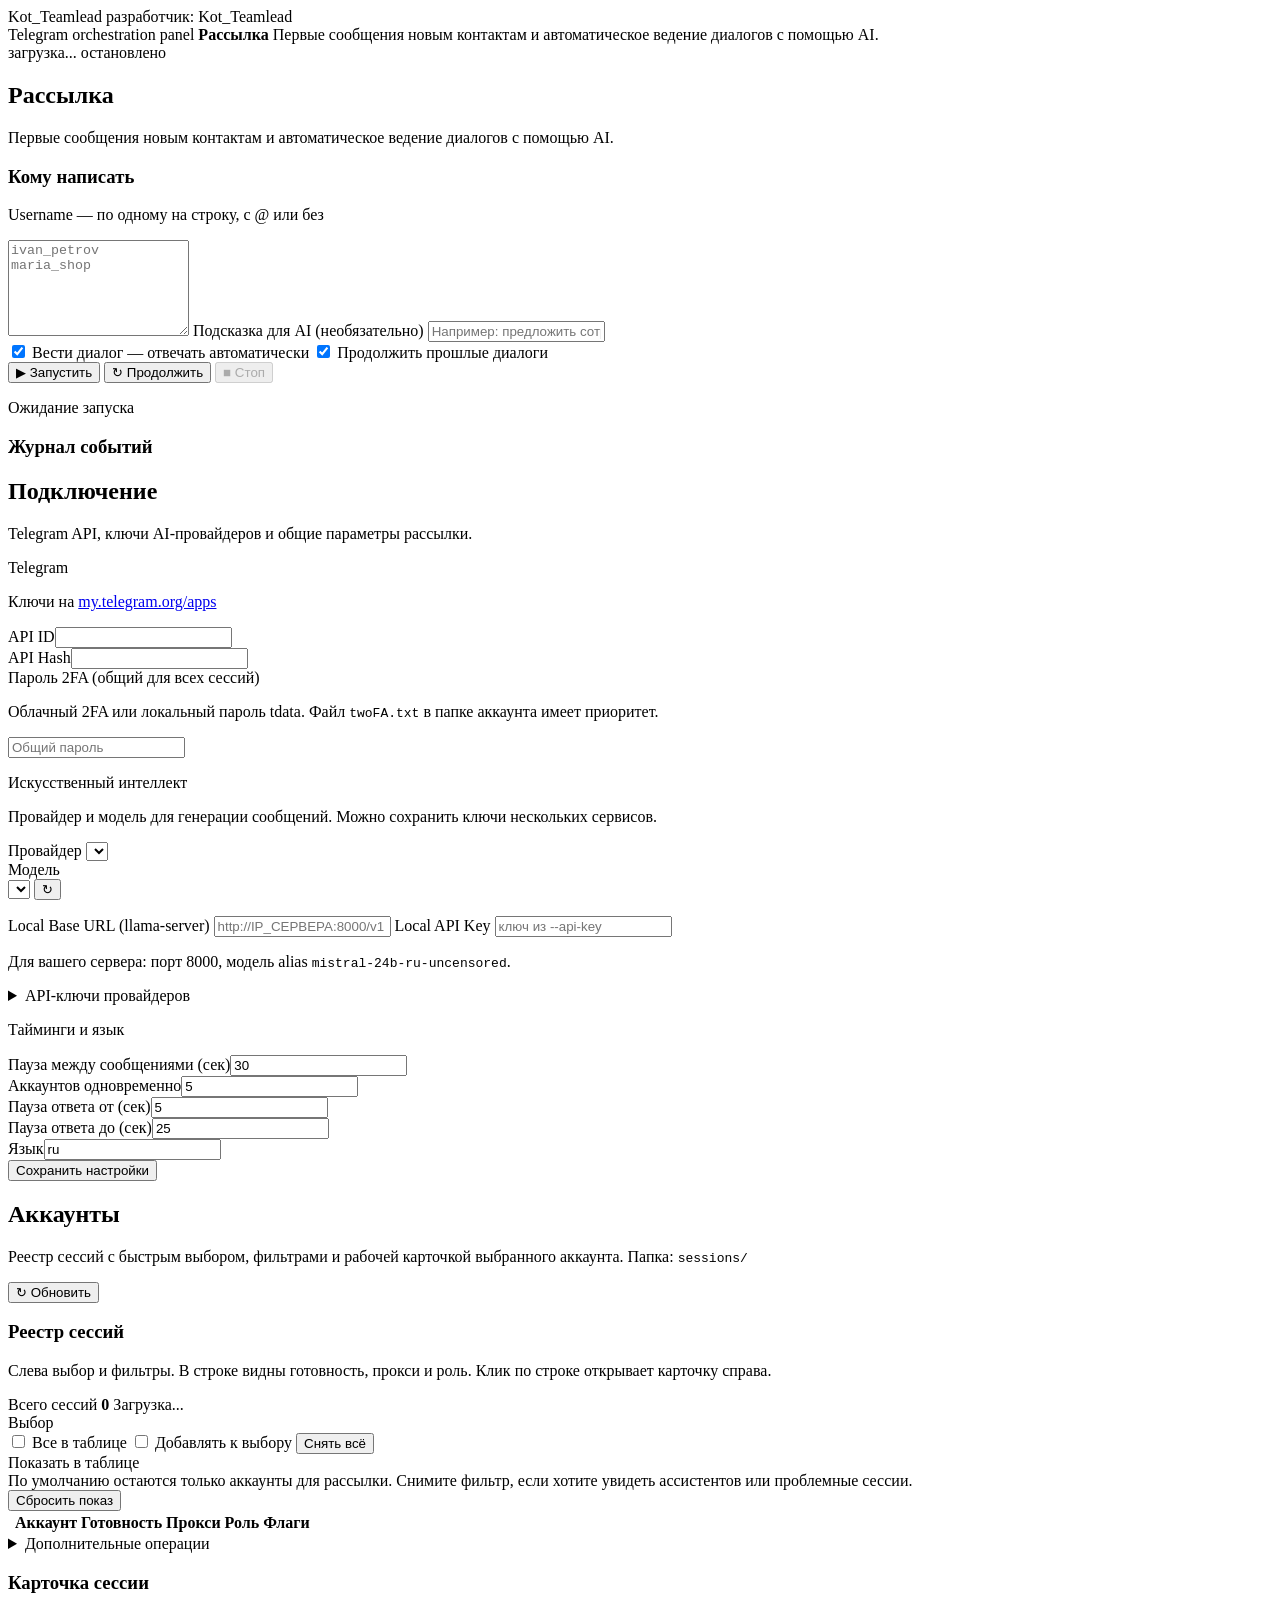
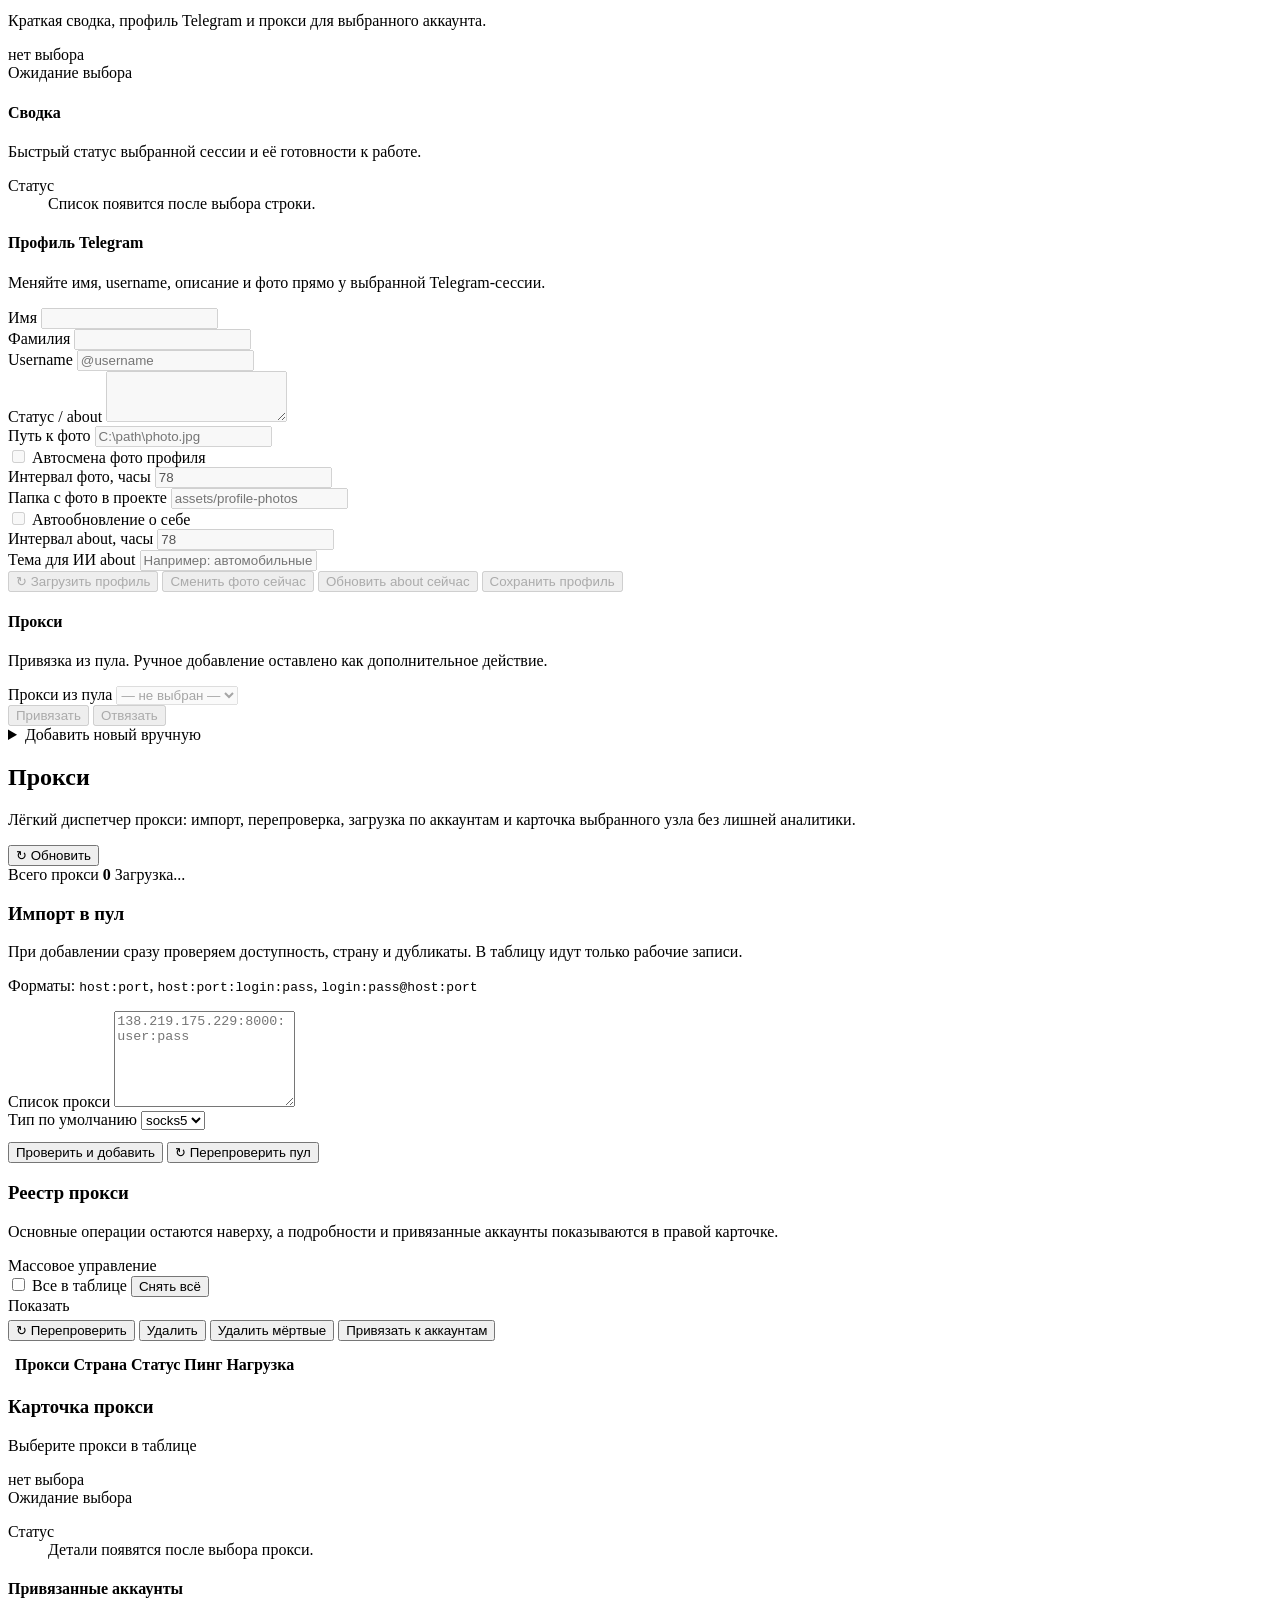
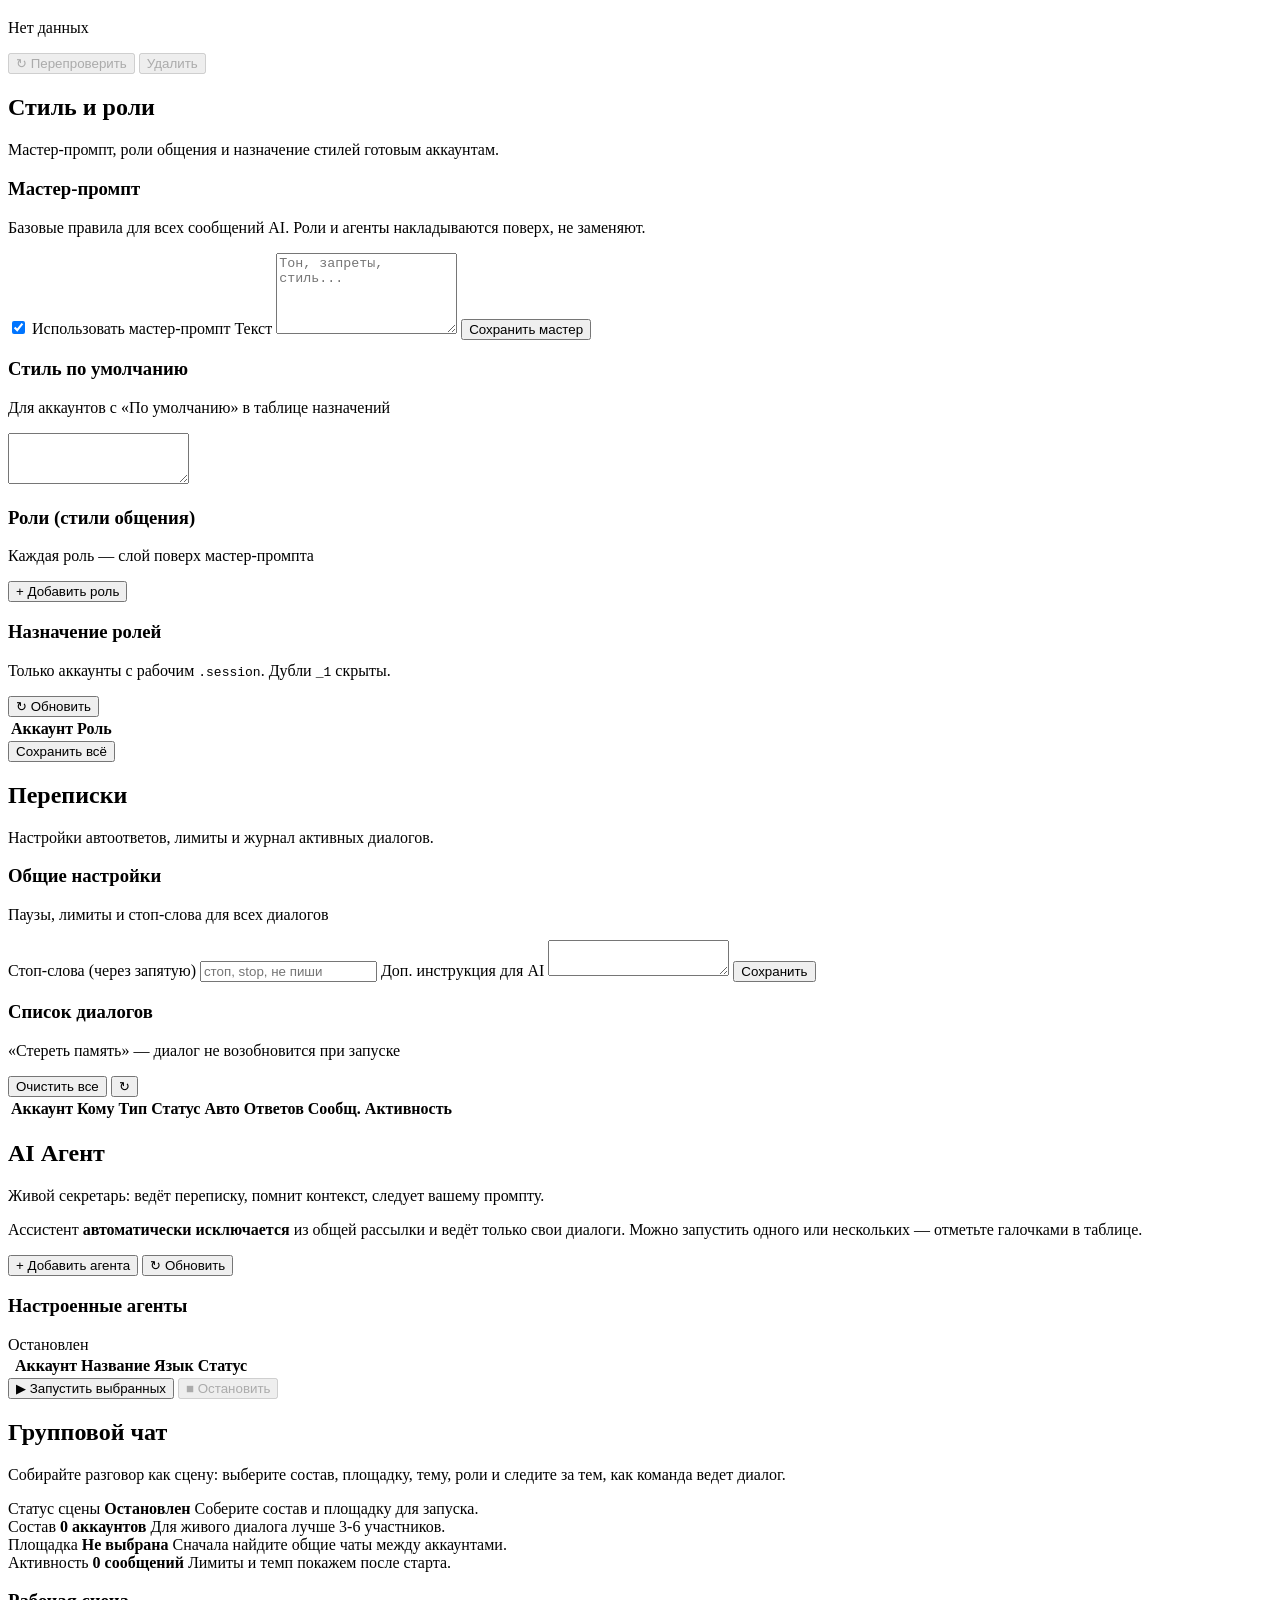
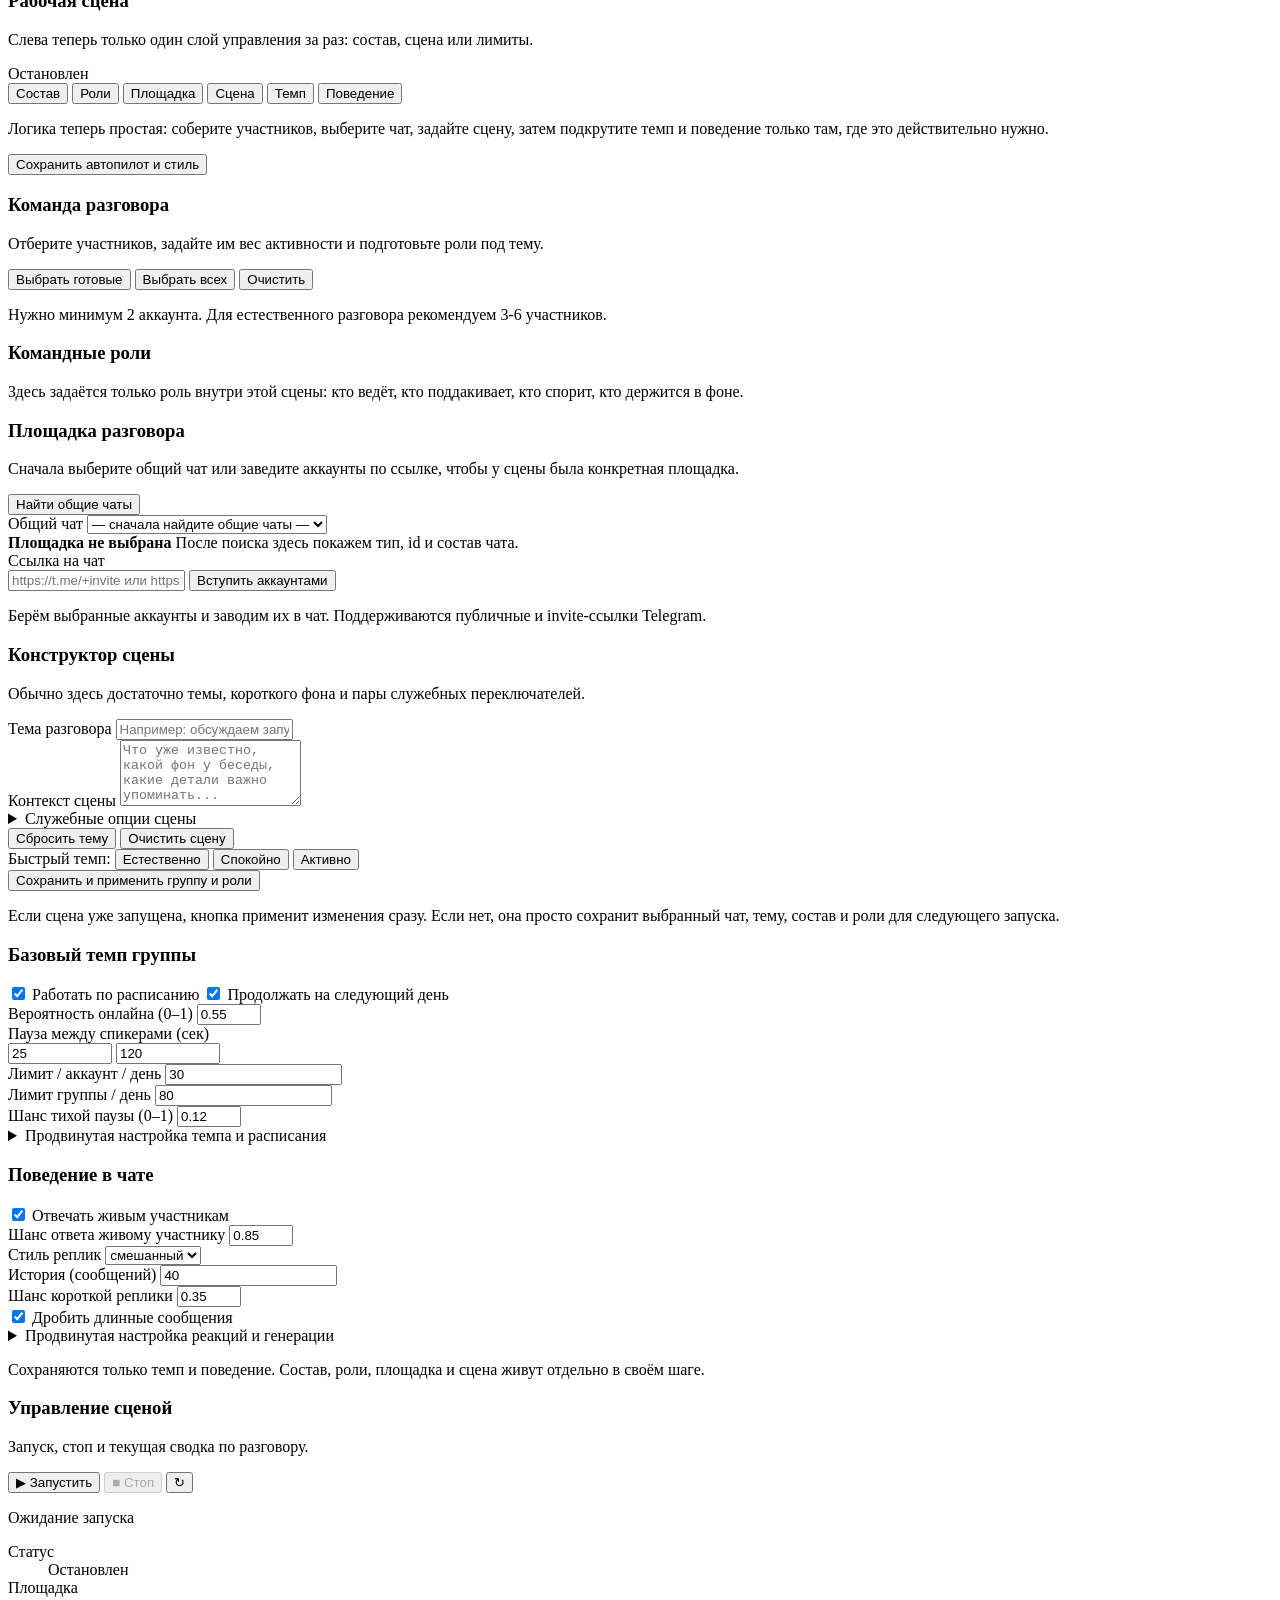
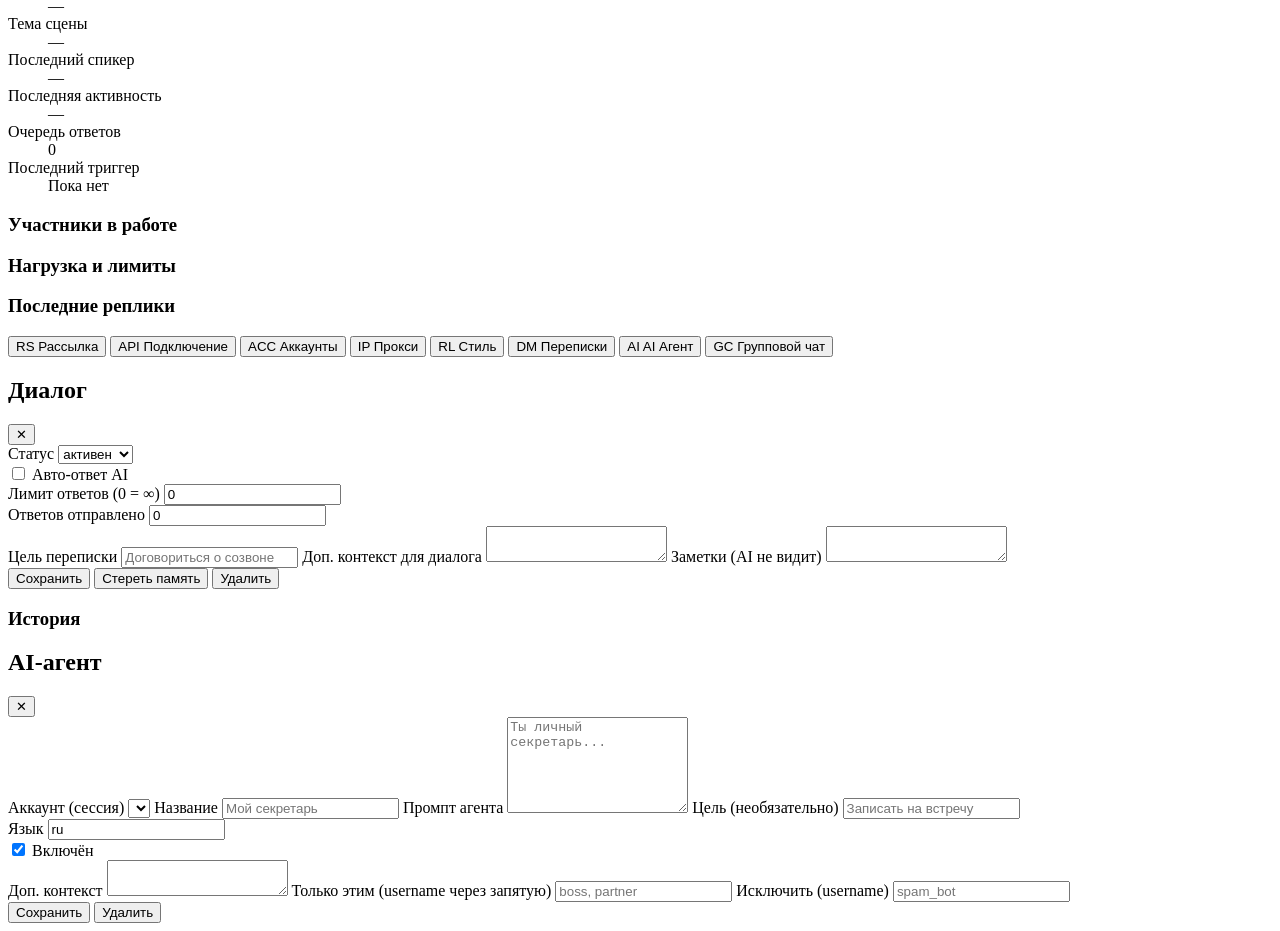
==== commit 6ebbc7e9: "Fix panel encoding and session health UI" ====
--- a/web/panel/index.html
+++ b/web/panel/index.html
@@ -307,30 +307,30 @@
                   <div class="full">
                     <label class="inline-check">
                       <input type="checkbox" id="sessionAutoPhotoEnabled" disabled>
-                      ÐÐ²Ñ‚Ð¾ÑÐ¼ÐµÐ½Ð° Ñ„Ð¾Ñ‚Ð¾ Ð¿Ñ€Ð¾Ñ„Ð¸Ð»Ñ
+                      Автосмена фото профиля
                     </label>
                   </div>
                   <div>
-                    <label class="label" for="sessionPhotoRotationHours">Ð˜Ð½Ñ‚ÐµÑ€Ð²Ð°Ð» Ñ„Ð¾Ñ‚Ð¾, Ñ‡Ð°ÑÑ‹</label>
+                    <label class="label" for="sessionPhotoRotationHours">Интервал фото, часы</label>
                     <input type="number" id="sessionPhotoRotationHours" min="1" step="1" value="78" disabled>
                   </div>
                   <div class="full">
-                    <label class="label" for="sessionPhotoLibraryDir">ÐŸÐ°Ð¿ÐºÐ° Ñ Ñ„Ð¾Ñ‚Ð¾ Ð² Ð¿Ñ€Ð¾ÐµÐºÑ‚Ðµ</label>
+                    <label class="label" for="sessionPhotoLibraryDir">Папка с фото в проекте</label>
                     <input type="text" id="sessionPhotoLibraryDir" placeholder="assets/profile-photos" disabled>
                   </div>
                   <div class="full">
                     <label class="inline-check">
                       <input type="checkbox" id="sessionAutoAboutEnabled" disabled>
-                      ÐÐ²Ñ‚Ð¾Ð¾Ð±Ð½Ð¾Ð²Ð»ÐµÐ½Ð¸Ðµ Ð¾ ÑÐµÐ±Ðµ
+                      Автообновление о себе
                     </label>
                   </div>
                   <div>
-                    <label class="label" for="sessionAboutRotationHours">Ð˜Ð½Ñ‚ÐµÑ€Ð²Ð°Ð» about, Ñ‡Ð°ÑÑ‹</label>
+                    <label class="label" for="sessionAboutRotationHours">Интервал about, часы</label>
                     <input type="number" id="sessionAboutRotationHours" min="1" step="1" value="78" disabled>
                   </div>
                   <div class="full">
-                    <label class="label" for="sessionAboutTopic">Ð¢ÐµÐ¼Ð° Ð´Ð»Ñ Ð˜Ð˜ about</label>
-                    <input type="text" id="sessionAboutTopic" placeholder="ÐÐ°Ð¿Ñ€Ð¸Ð¼ÐµÑ€: Ð°Ð²Ñ‚Ð¾Ð¼Ð¾Ð±Ð¸Ð»ÑŒÐ½Ñ‹Ðµ Ñ†Ð¸Ñ‚Ð°Ñ‚Ñ‹" disabled>
+                    <label class="label" for="sessionAboutTopic">Тема для ИИ about</label>
+                    <input type="text" id="sessionAboutTopic" placeholder="Например: автомобильные цитаты" disabled>
                   </div>
                 </div>
                 <div class="session-profile-actions">
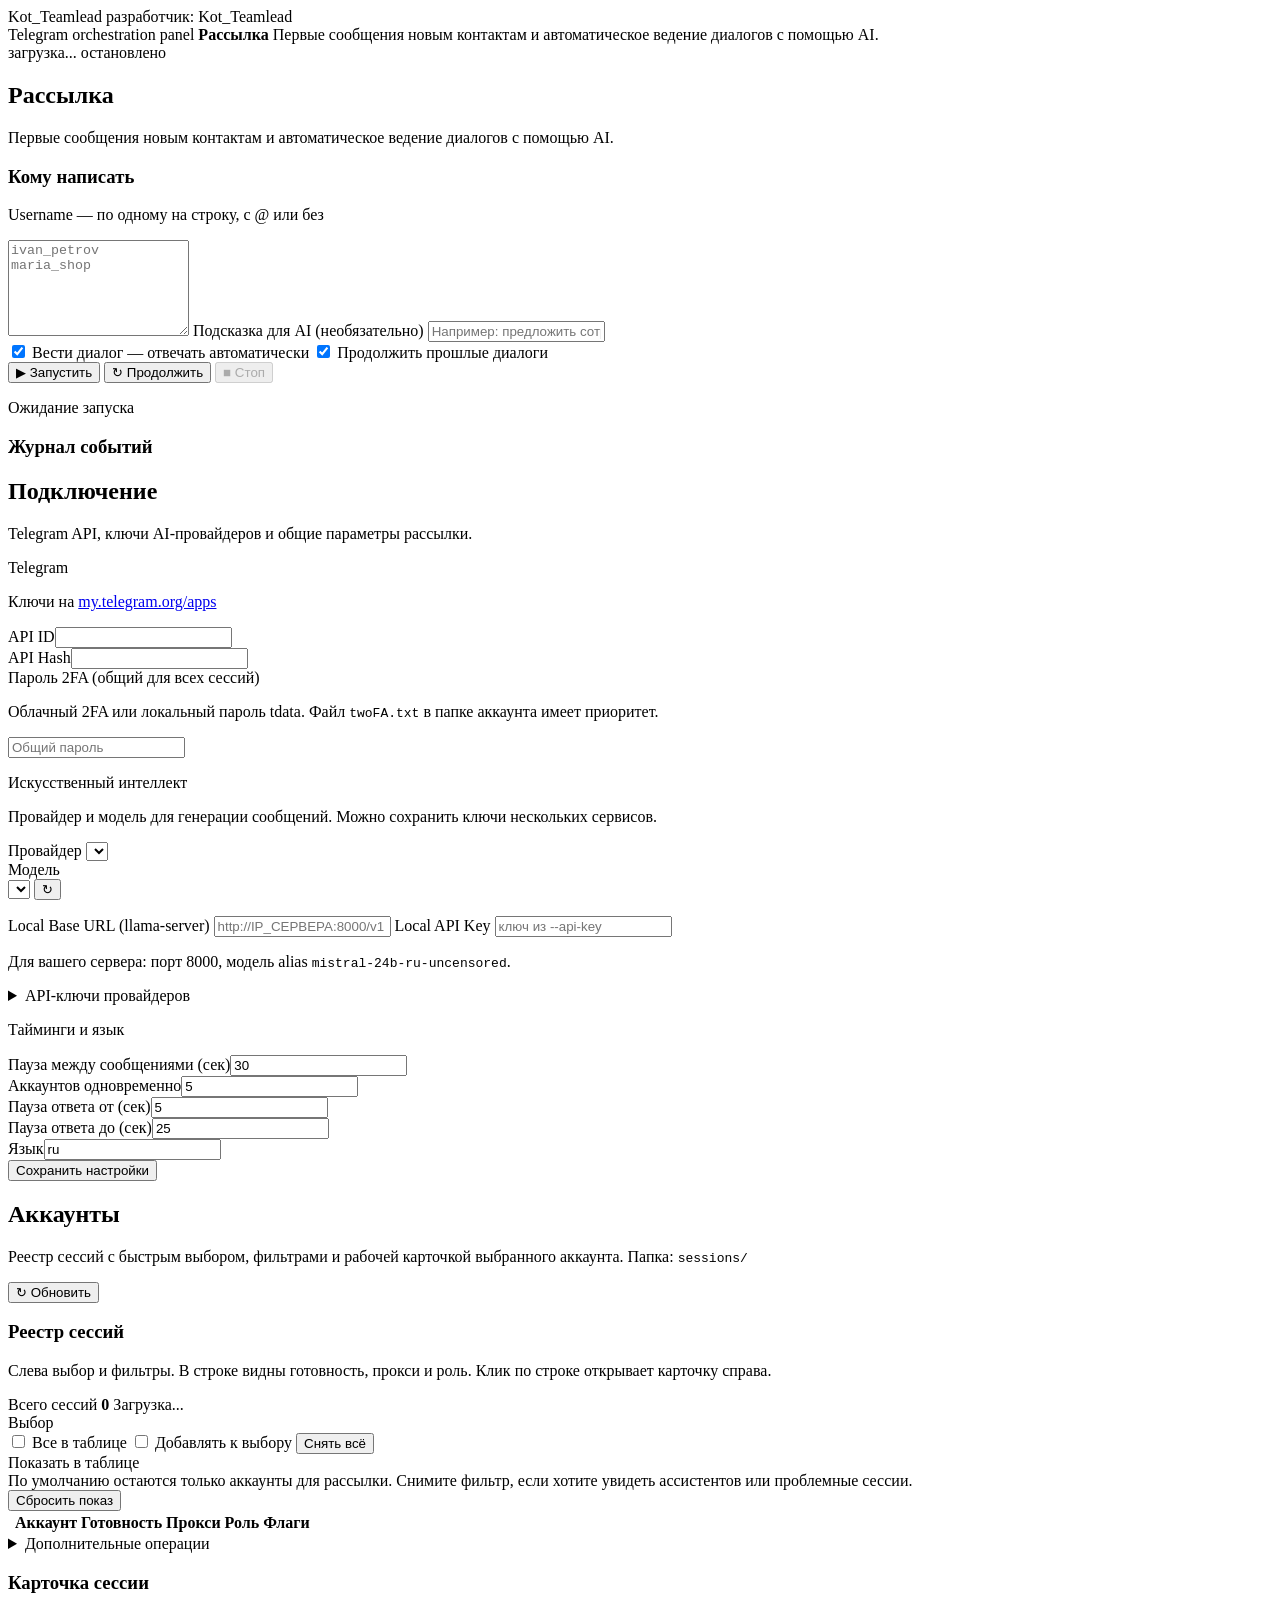
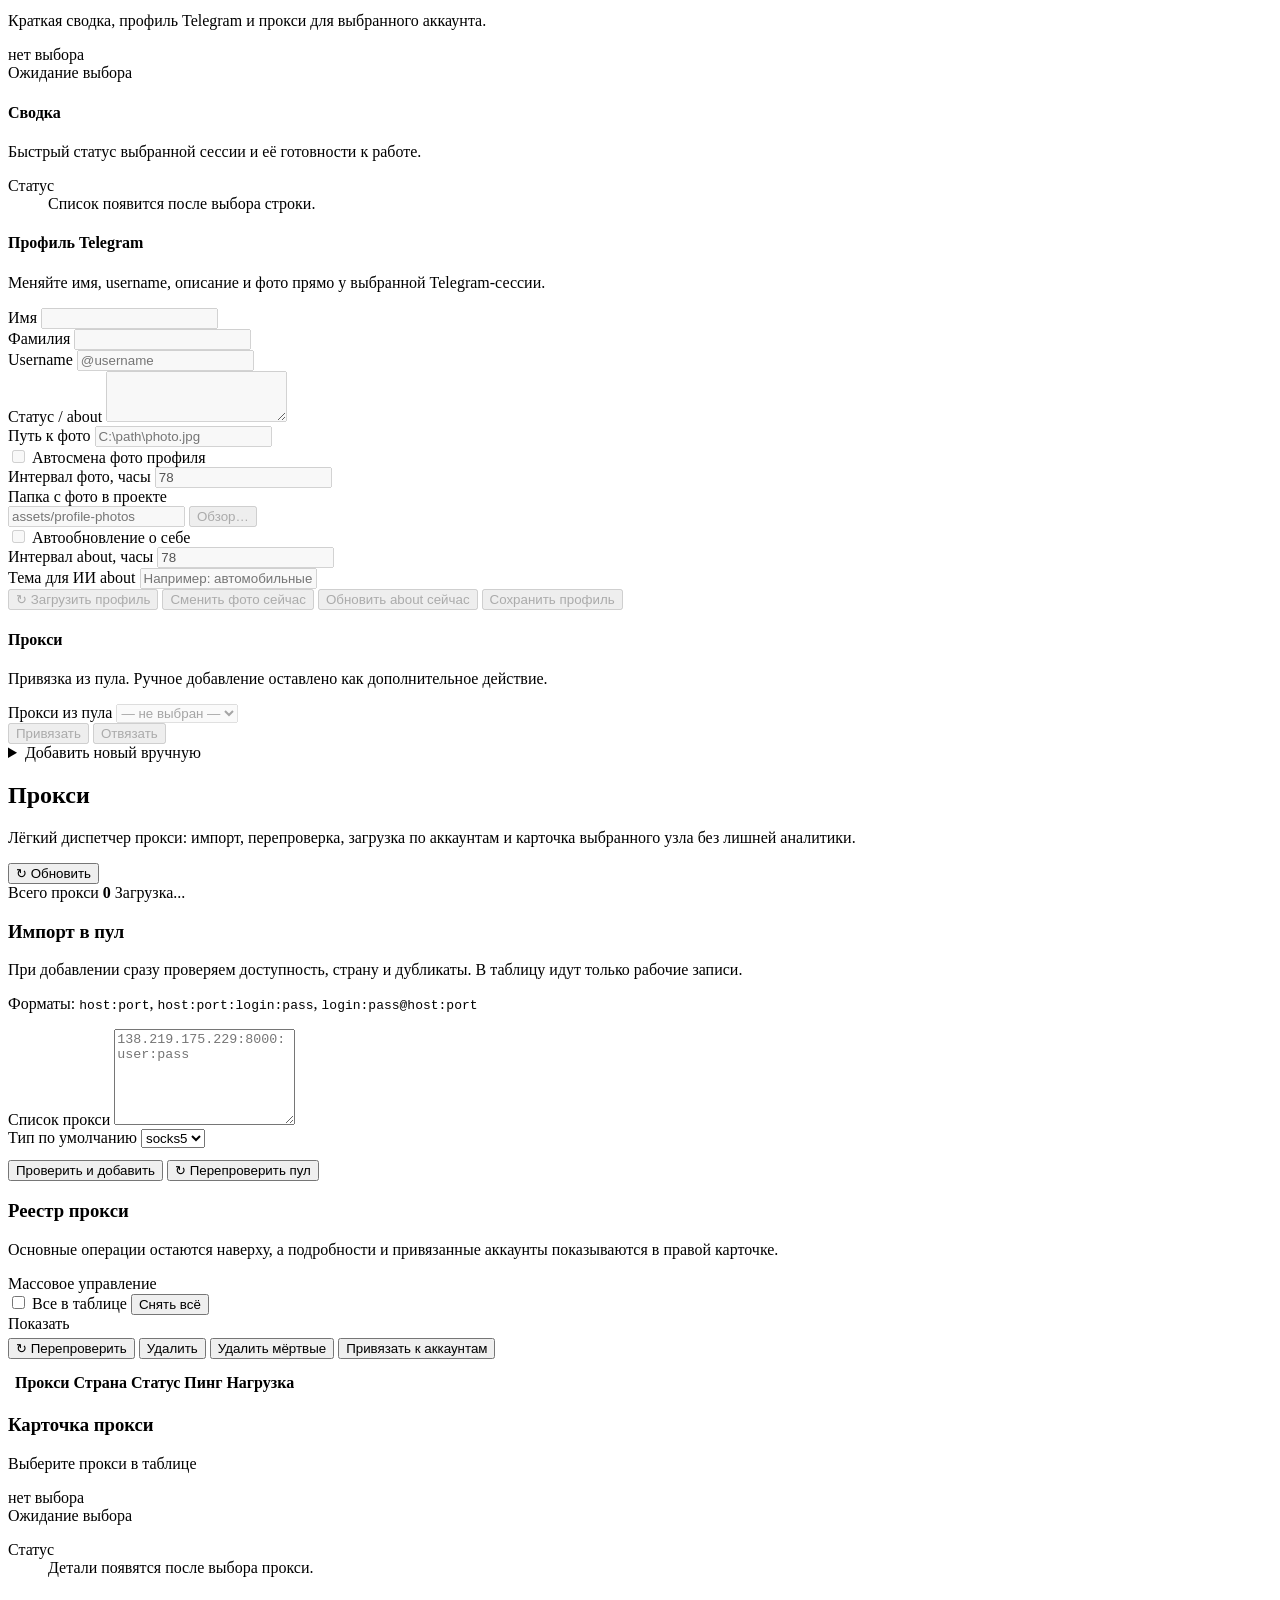
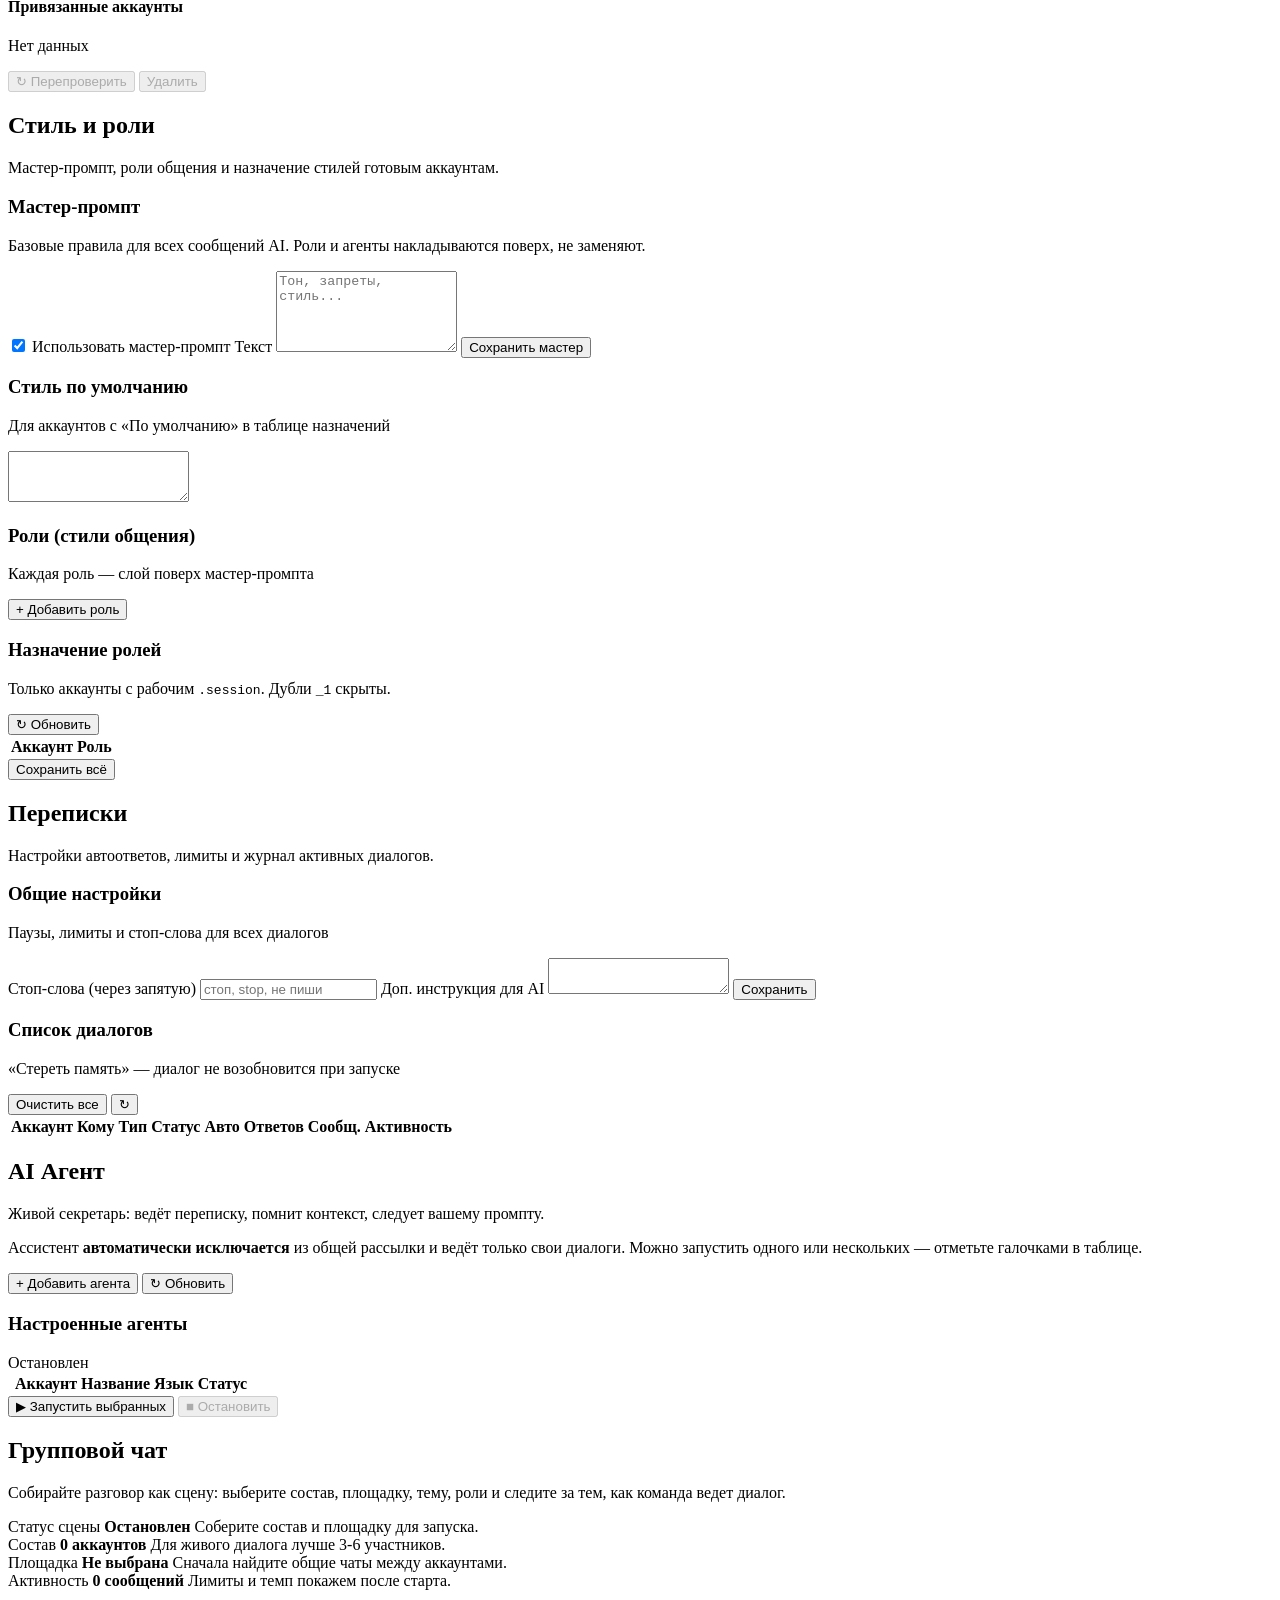
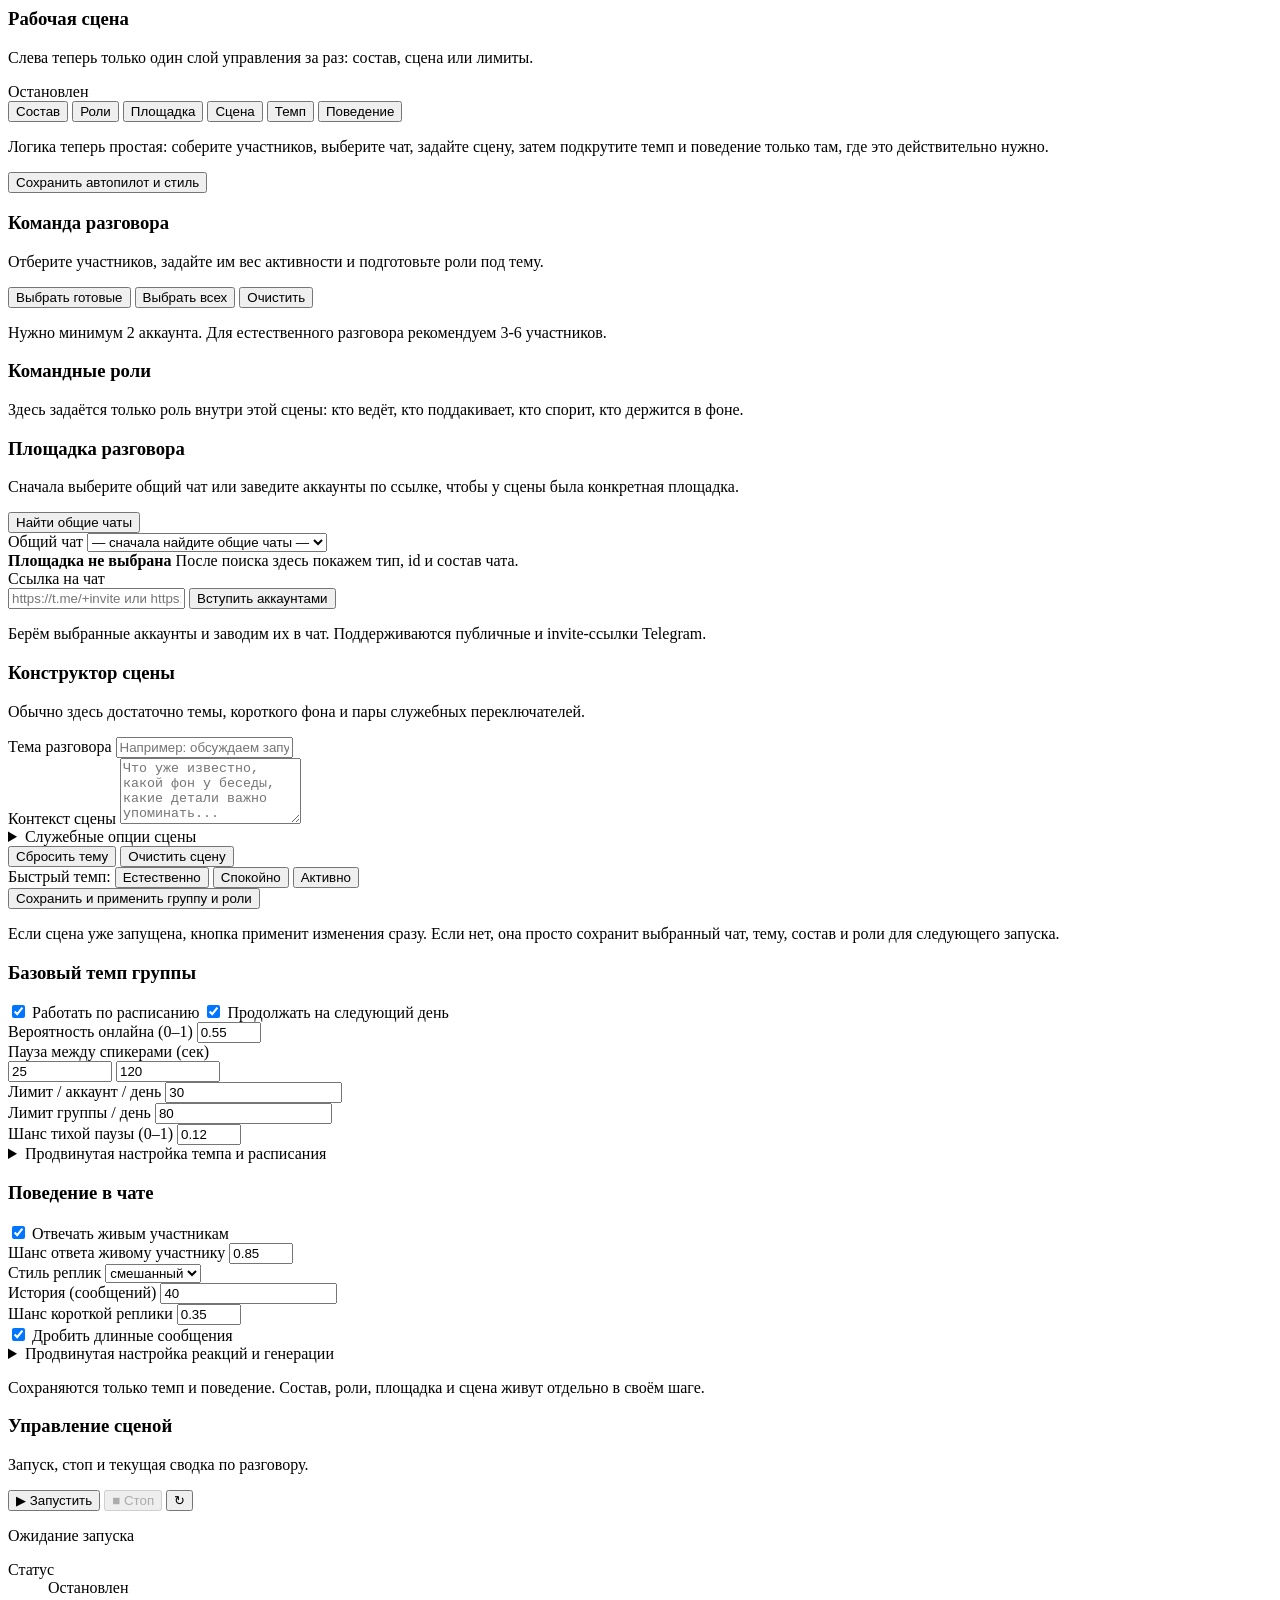
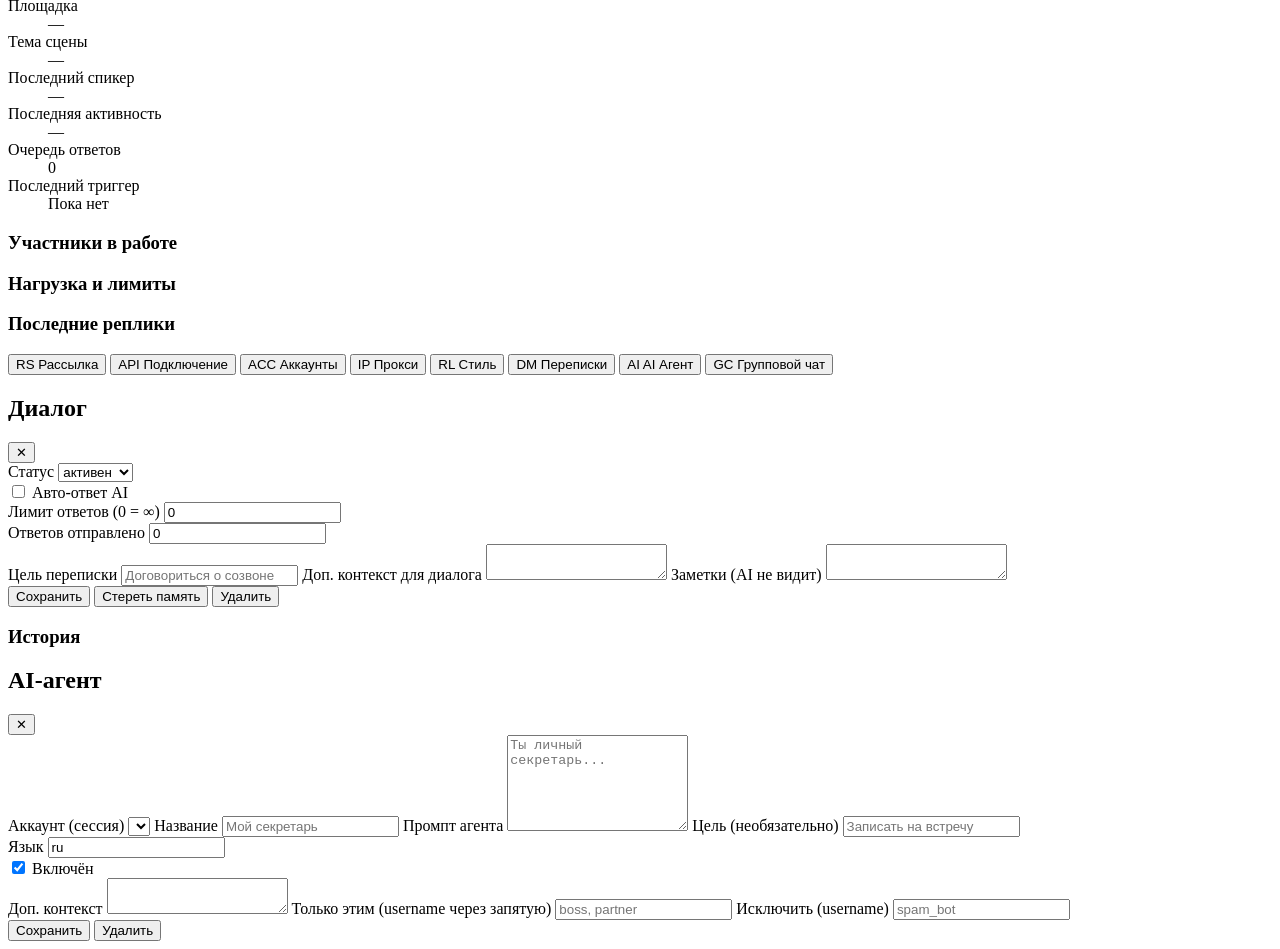
==== commit edd799b5: "Add native photo folder picker and clarify session health labels. Let users browse a project photo l" ====
--- a/web/panel/index.html
+++ b/web/panel/index.html
@@ -316,7 +316,10 @@
                   </div>
                   <div class="full">
                     <label class="label" for="sessionPhotoLibraryDir">Папка с фото в проекте</label>
-                    <input type="text" id="sessionPhotoLibraryDir" placeholder="assets/profile-photos" disabled>
+                    <div class="row-inline">
+                      <input type="text" id="sessionPhotoLibraryDir" placeholder="assets/profile-photos" readonly disabled>
+                      <button type="button" class="btn ghost" id="btnPickPhotoLibraryDir" disabled>Обзор…</button>
+                    </div>
                   </div>
                   <div class="full">
                     <label class="inline-check">
@@ -1124,10 +1127,10 @@
     </div>
   </div>
 
-  <script src="/static/js/01-core.js?v=7"></script>
-  <script src="/static/js/02-proxies.js?v=7"></script>
-  <script src="/static/js/03-accounts.js?v=7"></script>
-  <script src="/static/js/04-app.js?v=7"></script>
-  <script src="/static/js/99-boot.js?v=7"></script>
+  <script src="/static/js/01-core.js?v=8"></script>
+  <script src="/static/js/02-proxies.js?v=8"></script>
+  <script src="/static/js/03-accounts.js?v=8"></script>
+  <script src="/static/js/04-app.js?v=8"></script>
+  <script src="/static/js/99-boot.js?v=8"></script>
 </body>
 </html>
